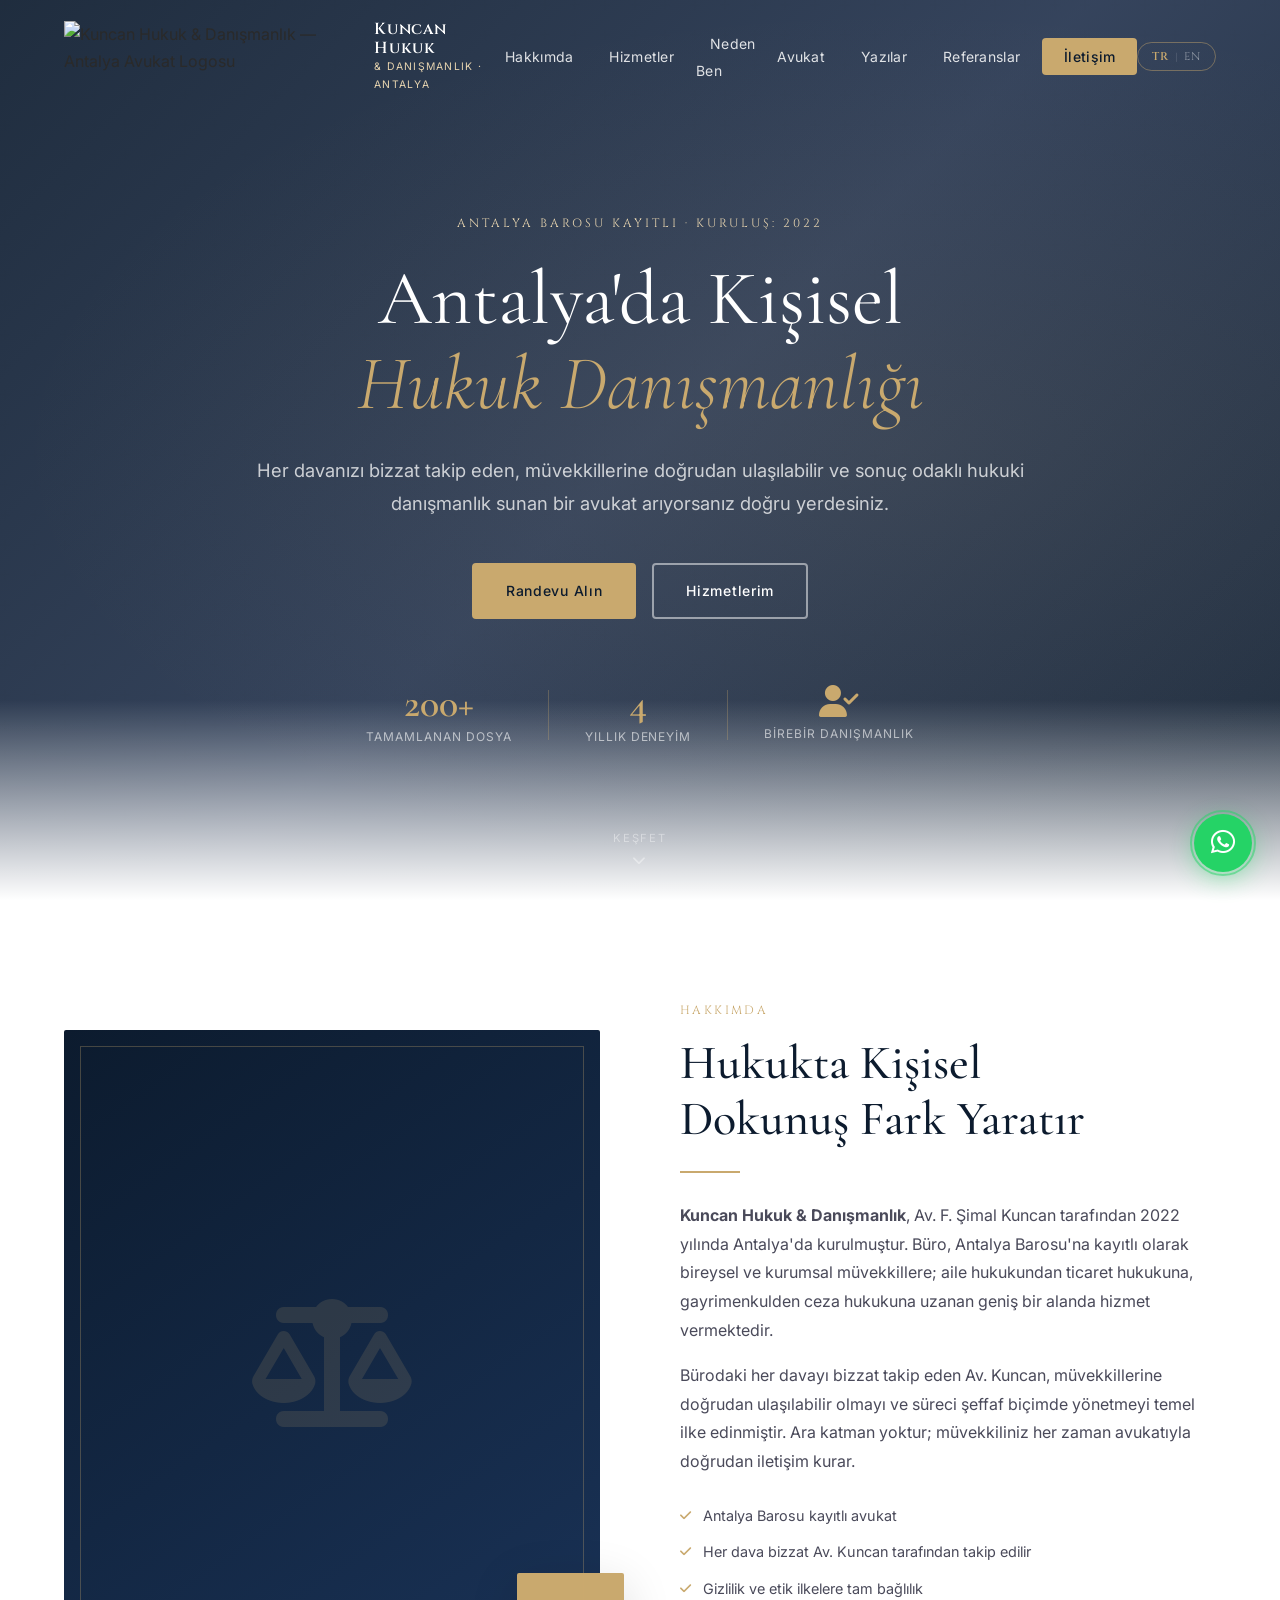
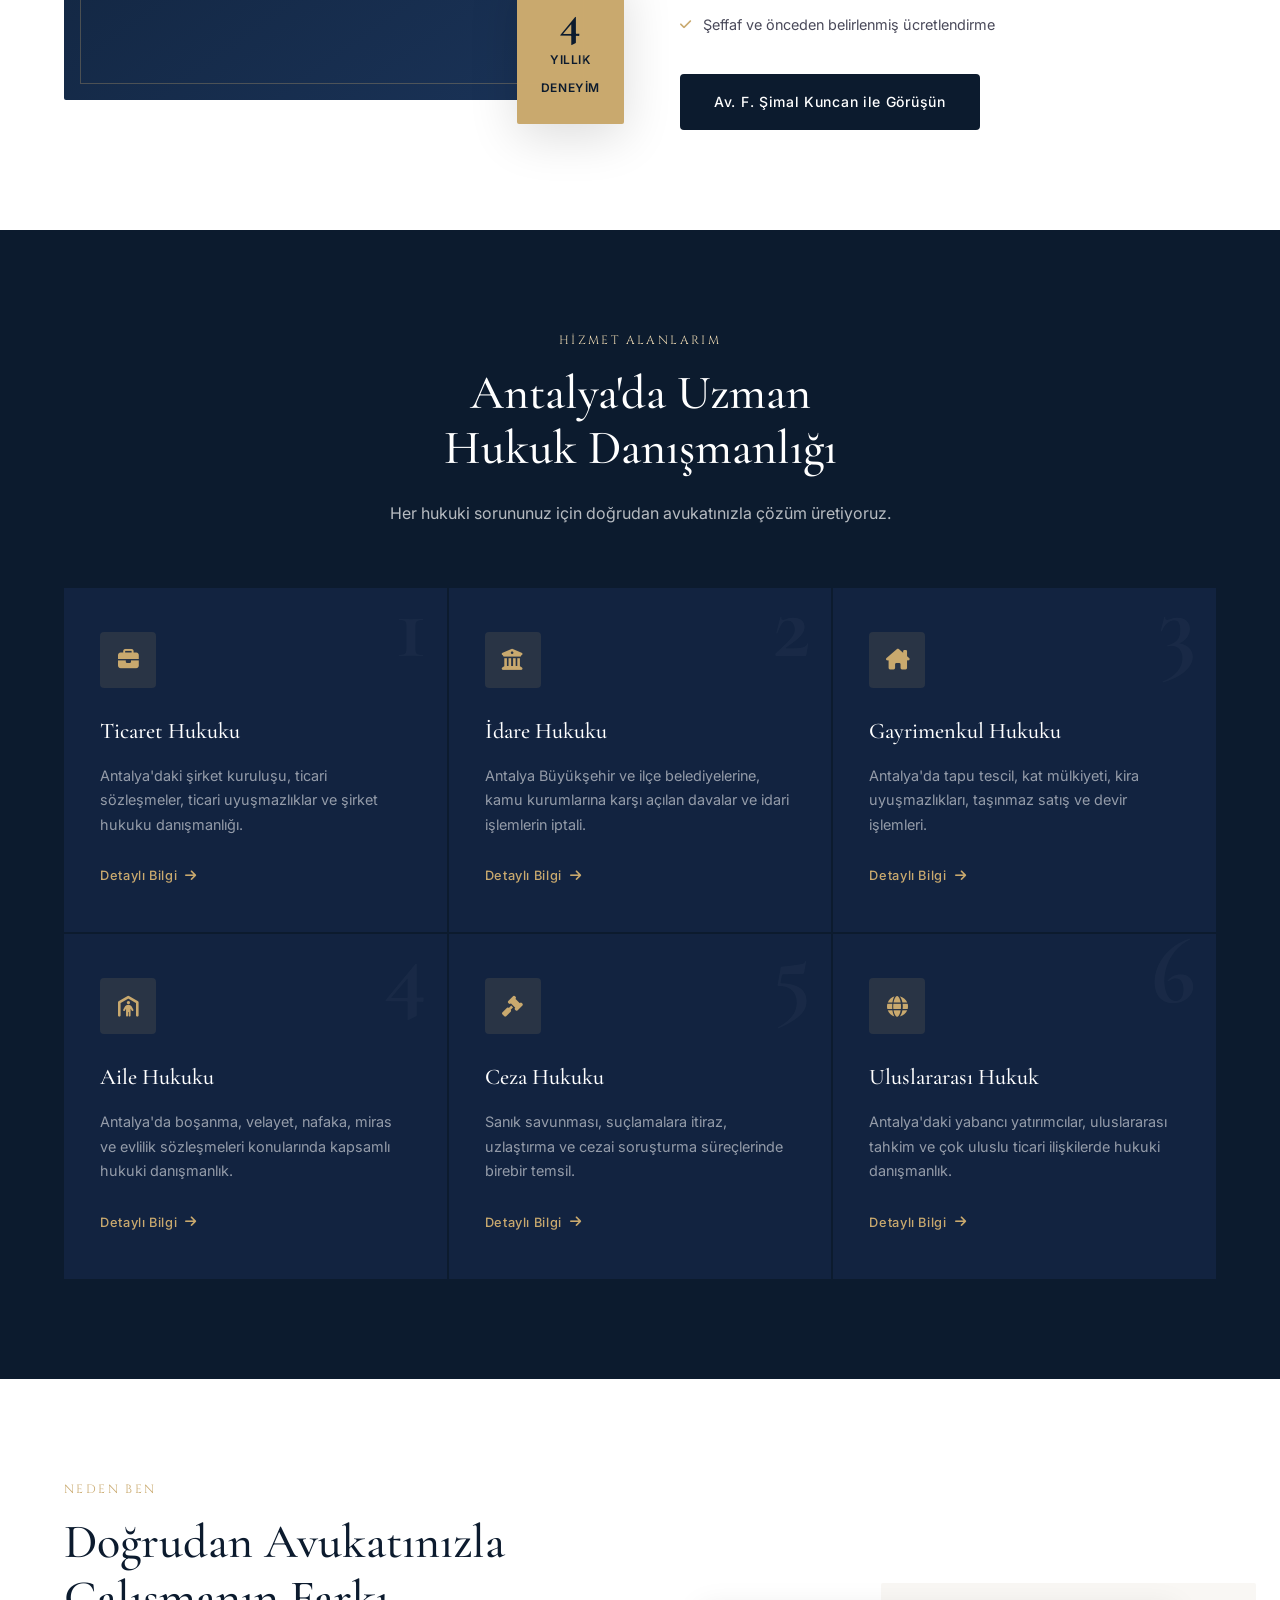
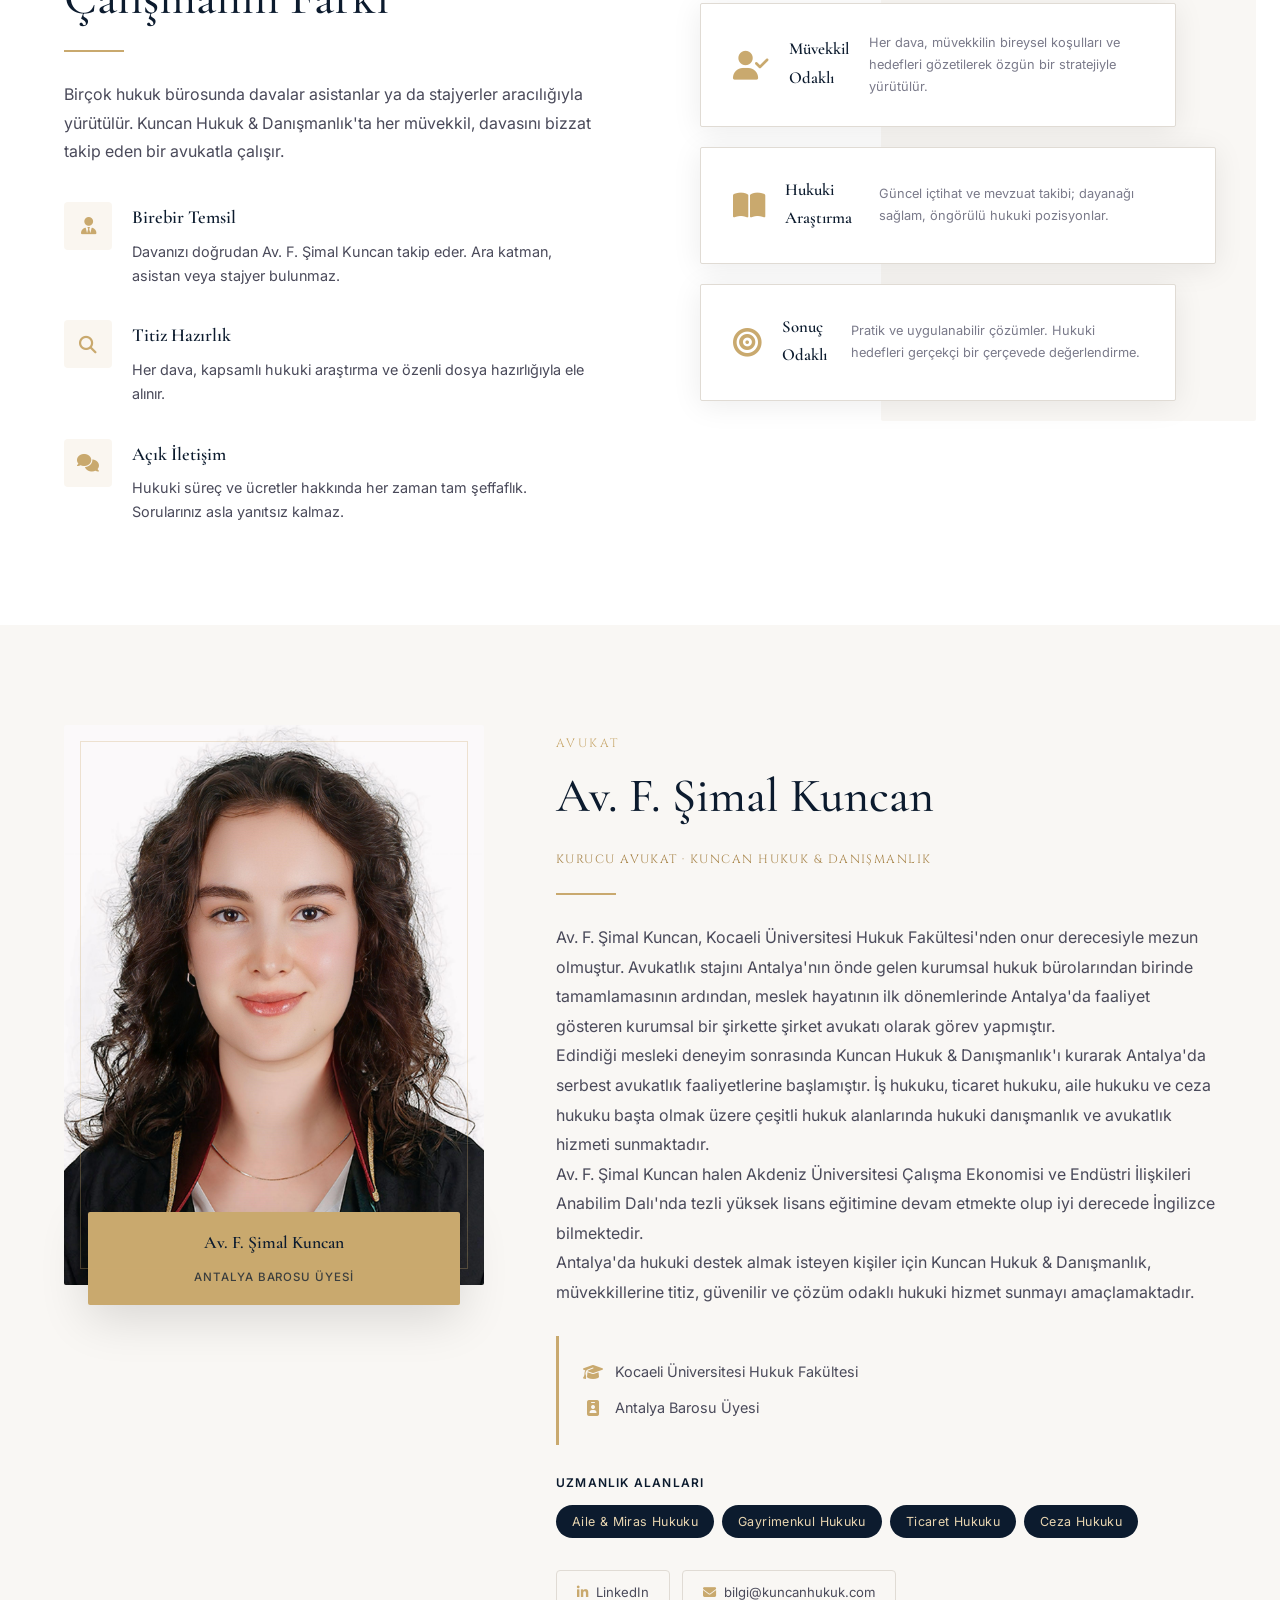
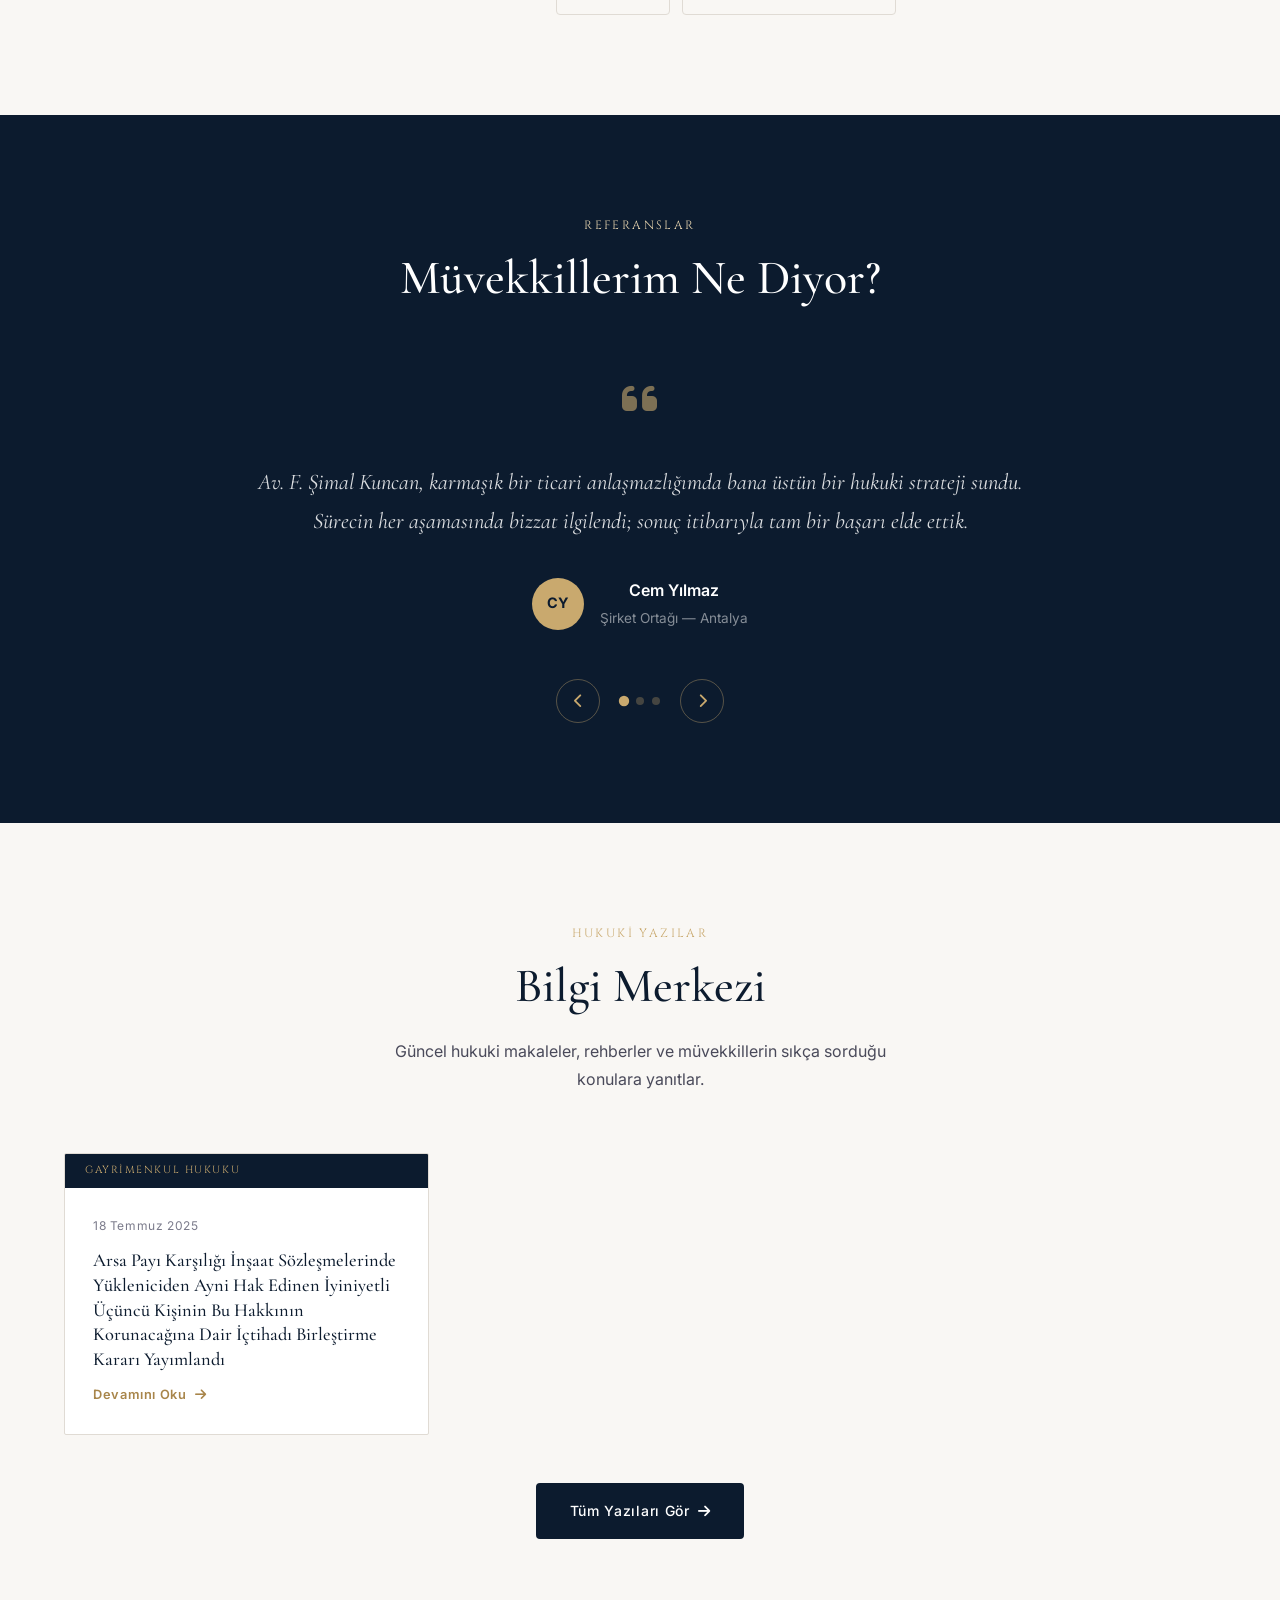
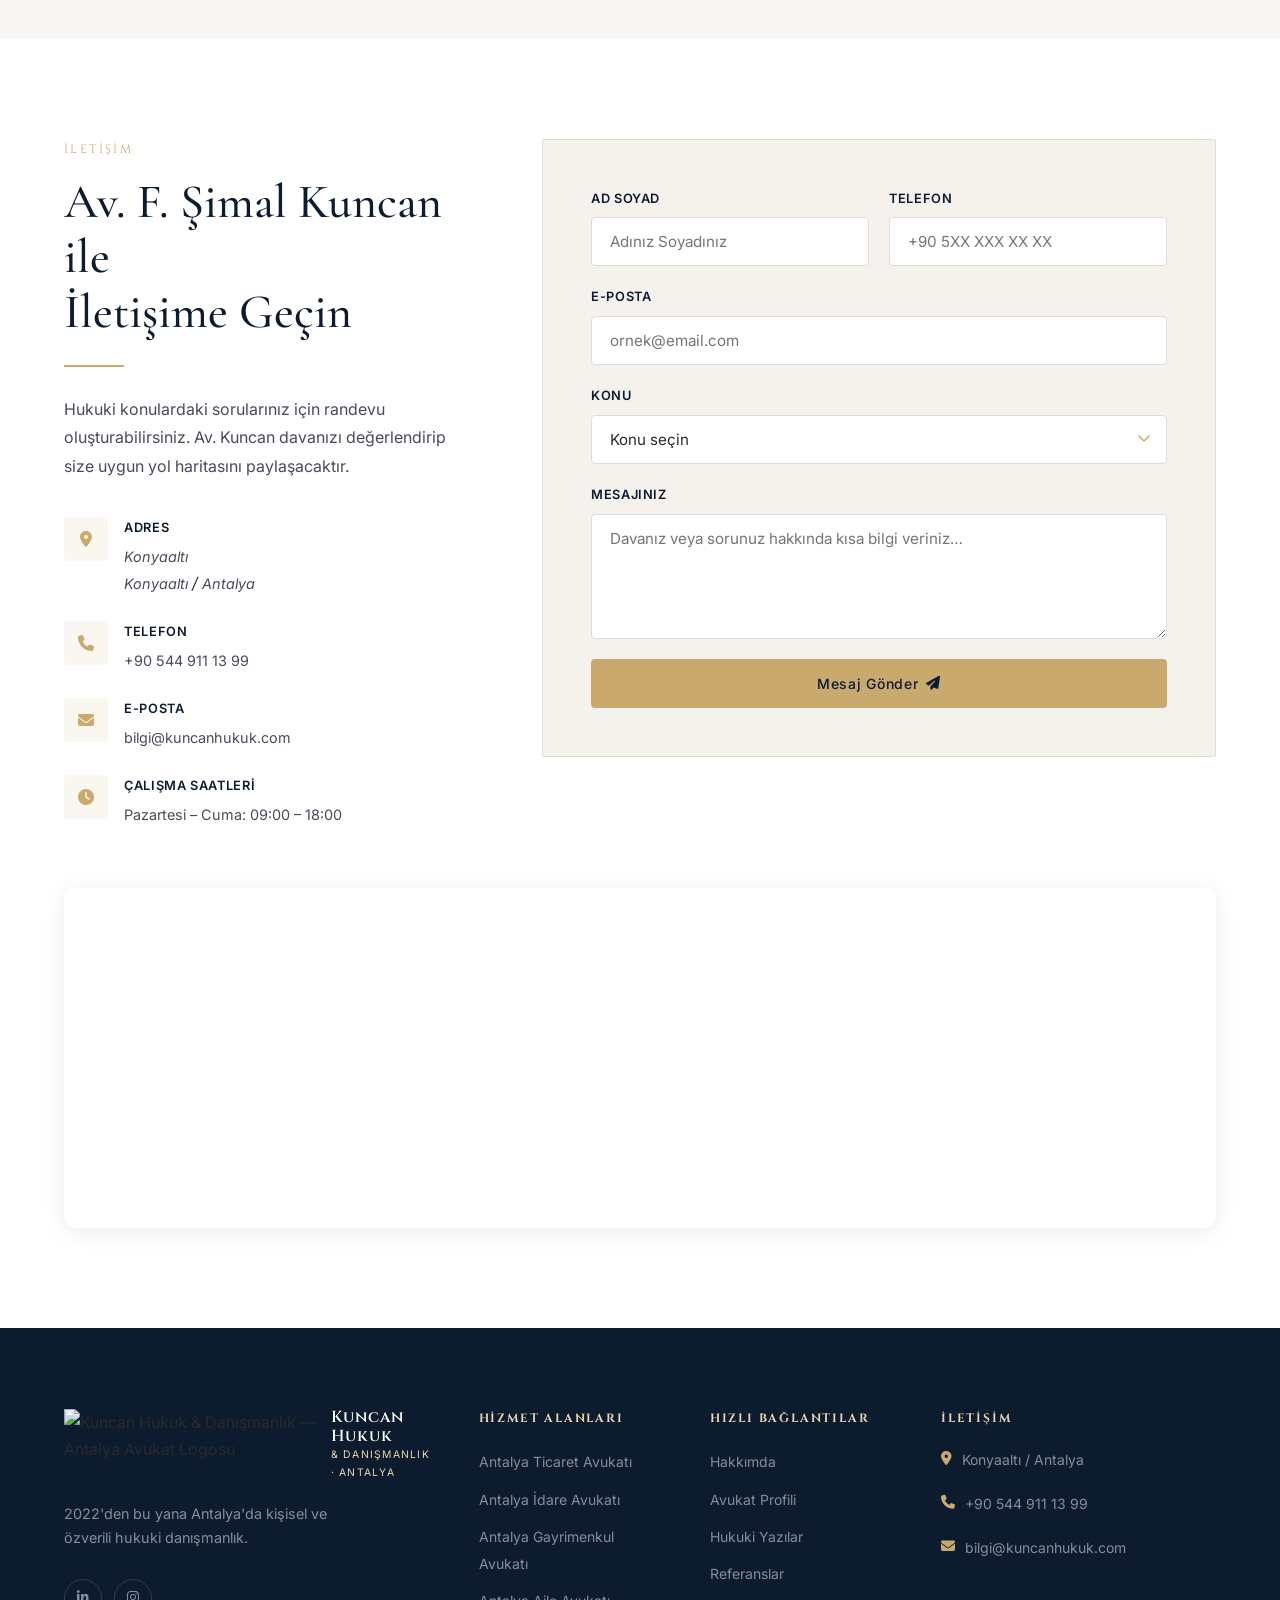
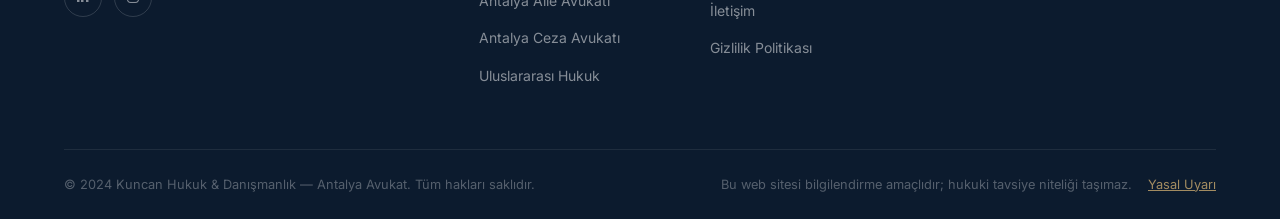
==== index.html @ 7a3bc2bd "Update contact info, branding, SEO, and security - Phone, email, name updated (F. Şimal Kuncan, bilg" ====
<!DOCTYPE html>
<html lang="tr" prefix="og: https://ogp.me/ns#">
<head>
  <meta charset="UTF-8" />
  <meta name="viewport" content="width=device-width, initial-scale=1.0" />
  <title>Antalya Avukat | Kuncan Hukuk & Danışmanlık — Av. F. Şimal Kuncan</title>
  <meta name="description" content="Antalya avukat arıyorsanız doğru adrestesiniz. Av. F. Şimal Kuncan, Kuncan Hukuk & Danışmanlık bünyesinde boşanma, ceza, ticaret ve gayrimenkul hukuku alanlarında kişisel ve birebir hukuki danışmanlık sunmaktadır." />
  <meta name="keywords" content="antalya avukat, antalya hukuk bürosu, antalya avukatlık bürosu, antalya boşanma avukatı, antalya ceza avukatı, antalya ticaret avukatı, antalya gayrimenkul avukatı, şimal kuncan, kuncan hukuk, konyaaltı avukat, konyaaltı hukuk bürosu, antalya baro" />
  <meta name="author" content="Kuncan Hukuk & Danışmanlık — Av. F. Şimal Kuncan" />
  <meta name="robots" content="index, follow" />
  <meta name="language" content="Turkish" />
  <meta name="geo.region" content="TR-07" />
  <meta name="geo.placename" content="Antalya" />
  <meta name="geo.position" content="36.8969;30.7133" />
  <meta name="ICBM" content="36.8969, 30.7133" />
  <link rel="canonical" href="https://www.kuncanhukuk.com/" />
  <link rel="icon" type="image/png" href="/favicon.png" />
  <link rel="shortcut icon" href="/favicon.png" />
  <link rel="apple-touch-icon" href="/images/logo.png" />

  <meta property="og:type" content="website" />
  <meta property="og:locale" content="tr_TR" />
  <meta property="og:site_name" content="Kuncan Hukuk & Danışmanlık" />
  <meta property="og:title" content="Antalya Avukat | Kuncan Hukuk & Danışmanlık — Av. F. Şimal Kuncan" />
  <meta property="og:description" content="Av. F. Şimal Kuncan, Antalya'da boşanma, ceza, ticaret ve gayrimenkul hukuku alanlarında birebir ve kişisel hukuki danışmanlık sunmaktadır." />
  <meta property="og:url" content="https://www.kuncanhukuk.com/" />
  <meta property="og:image" content="https://www.kuncanhukuk.com/images/og-image.png" />
  <meta name="twitter:card" content="summary_large_image" />
  <meta name="twitter:title" content="Antalya Avukat | Kuncan Hukuk & Danışmanlık" />
  <meta name="twitter:description" content="Av. F. Şimal Kuncan — Antalya'da kişisel ve birebir hukuki danışmanlık hizmetleri." />
  <meta name="twitter:image" content="https://www.kuncanhukuk.com/images/og-image.png" />

  <script type="application/ld+json">
  {
    "@context": "https://schema.org",
    "@type": ["LegalService", "LocalBusiness"],
    "@id": "https://www.kuncanhukuk.com/#organization",
    "name": "Kuncan Hukuk & Danışmanlık",
    "alternateName": "Antalya Avukat — Av. F. Şimal Kuncan",
    "description": "Antalya'da boşanma, ceza, ticaret, gayrimenkul ve aile hukuku alanlarında kişisel avukatlık ve danışmanlık hizmetleri.",
    "url": "https://www.kuncanhukuk.com",
    "telephone": "+905449111399",
    "email": "bilgi@kuncanhukuk.com",
    "foundingDate": "2022",
    "founder": {
      "@type": "Person",
      "name": "F. Şimal Kuncan",
      "jobTitle": "Avukat",
      "alumniOf": "Kocaeli Üniversitesi Hukuk Fakültesi"
    },
    "address": {
      "@type": "PostalAddress",
      "streetAddress": "Konyaaltı",
      "addressLocality": "Konyaaltı",
      "addressRegion": "Antalya",
      "postalCode": "07160",
      "addressCountry": "TR"
    },
    "geo": {"@type": "GeoCoordinates", "latitude": 36.8969, "longitude": 30.7133},
    "openingHoursSpecification": [{"@type": "OpeningHoursSpecification", "dayOfWeek": ["Monday","Tuesday","Wednesday","Thursday","Friday"], "opens": "09:00", "closes": "18:00"}],
    "areaServed": [{"@type": "City", "name": "Antalya"}],
    "aggregateRating": {"@type": "AggregateRating", "ratingValue": "4.9", "reviewCount": "47", "bestRating": "5"}
  }
  </script>
  <script type="application/ld+json">
  {"@context":"https://schema.org","@type":"FAQPage","mainEntity":[{"@type":"Question","name":"Antalya'da avukat tutmak ne kadar tutar?","acceptedAnswer":{"@type":"Answer","text":"Antalya Barosu tarafından belirlenen asgari ücret tarifelerine göre avukatlık ücretleri dava türüne ve karmaşıklığına göre değişmektedir. Kuncan Hukuk & Danışmanlık'ta ücretlendirme şeffaf ve önceden belirlenmiş biçimde paylaşılmaktadır."}},{"@type":"Question","name":"Antalya'da boşanma davası ne kadar sürer?","acceptedAnswer":{"@type":"Answer","text":"Anlaşmalı boşanma davaları genellikle 1–3 ay içinde sonuçlanırken, çekişmeli boşanma davaları mahkeme yoğunluğuna bağlı olarak 1–3 yıl sürebilmektedir."}},{"@type":"Question","name":"Antalya Barosu kayıtlı avukat mısınız?","acceptedAnswer":{"@type":"Answer","text":"Evet, Av. F. Şimal Kuncan, Antalya Barosu'na kayıtlı olup etik kurallara ve mesleki standartlara tam uyum içinde hizmet vermektedir."}}]}
  </script>

  <link rel="preconnect" href="https://fonts.googleapis.com" />
  <link rel="preconnect" href="https://fonts.gstatic.com" crossorigin />
  <link href="https://fonts.googleapis.com/css2?family=Cormorant+Garamond:ital,wght@0,300;0,400;0,500;0,600;0,700;1,300;1,400;1,500&family=Inter:wght@300;400;500;600&family=Cinzel:wght@400;500;600&display=swap" rel="stylesheet" />
  <link rel="stylesheet" href="https://cdnjs.cloudflare.com/ajax/libs/font-awesome/6.5.0/css/all.min.css" integrity="sha384-/o6I2CkkWC//PSjvWC/eYN7l3xM3tJm8ZzVkCOfp//W05QcE3mlGskpoHB6XqI+B" crossorigin="anonymous" />
  <link rel="stylesheet" href="css/style.css" />
</head>
<body>

  <!-- NAV -->
  <nav id="navbar" role="navigation" aria-label="Ana navigasyon">
    <div class="nav-inner">
      <a href="/" class="nav-logo" aria-label="Kuncan Hukuk & Danışmanlık — Anasayfa">
        <img src="/images/logo.png" alt="Kuncan Hukuk & Danışmanlık — Antalya Avukat Logosu" class="nav-logo-img" height="40" />
        <div class="logo-text">
          <span class="logo-main" data-i18n="logo_main">Kuncan Hukuk</span>
          <span class="logo-sub" data-i18n="logo_sub">& Danışmanlık · Antalya</span>
        </div>
      </a>
      <ul class="nav-links" id="navLinks">
        <li><a href="#about"        data-i18n="nav_about">Hakkımda</a></li>
        <li><a href="#services"     data-i18n="nav_services">Hizmetler</a></li>
        <li><a href="#why-us"       data-i18n="nav_why">Neden Ben</a></li>
        <li><a href="#lawyer"       data-i18n="nav_team">Avukat</a></li>
        <li><a href="yazilar.html"  data-i18n="nav_articles">Yazılar</a></li>
        <li><a href="#testimonials" data-i18n="nav_testimonials">Referanslar</a></li>
        <li><a href="#contact" class="nav-cta" data-i18n="nav_contact">İletişim</a></li>
      </ul>
      <div class="nav-right">
        <button class="lang-toggle" id="langToggle" aria-label="Dil değiştir / Change language">
          <span class="lang-active">TR</span>
          <span class="lang-sep">|</span>
          <span class="lang-other">EN</span>
        </button>
        <button class="nav-hamburger" id="hamburger" aria-label="Menüyü aç/kapat" aria-expanded="false">
          <span></span><span></span><span></span>
        </button>
      </div>
    </div>
  </nav>

  <!-- HERO -->
  <section id="hero" aria-label="Ana başlık bölümü">
    <div class="hero-overlay" aria-hidden="true"></div>
    <div class="hero-content">
      <p class="hero-eyebrow" data-i18n="hero_eyebrow">Antalya Barosu Kayıtlı · Kuruluş: 2022</p>
      <h1 class="hero-title" data-i18n-html="hero_title">Antalya'da Kişisel<br /><em>Hukuk Danışmanlığı</em></h1>
      <p class="hero-subtitle" data-i18n="hero_subtitle">Her davanızı bizzat takip eden, müvekkillerine doğrudan ulaşılabilir ve sonuç odaklı hukuki danışmanlık sunan bir avukat arıyorsanız doğru yerdesiniz.</p>
      <div class="hero-actions">
        <a href="#contact" class="btn btn-gold"><span data-i18n="hero_cta_1">Randevu Alın</span></a>
        <a href="#services" class="btn btn-outline"><span data-i18n="hero_cta_2">Hizmetlerim</span></a>
      </div>
      <div class="hero-stats" aria-label="Büro istatistikleri">
        <div class="stat">
          <span class="stat-num">200+</span>
          <span class="stat-label" data-i18n="stat_cases">Tamamlanan Dosya</span>
        </div>
        <div class="stat-divider" aria-hidden="true"></div>
        <div class="stat">
          <span class="stat-num">4</span>
          <span class="stat-label" data-i18n="stat_exp">Yıllık Deneyim</span>
        </div>
        <div class="stat-divider" aria-hidden="true"></div>
        <div class="stat">
          <span class="stat-icon"><i class="fa-solid fa-user-check"></i></span>
          <span class="stat-label" data-i18n="stat_sat">Birebir Danışmanlık</span>
        </div>
      </div>
    </div>
    <div class="hero-scroll" aria-hidden="true">
      <span data-i18n="scroll_label">Keşfet</span>
      <i class="fa-solid fa-chevron-down"></i>
    </div>
  </section>

  <!-- ABOUT -->
  <section id="about" class="section" aria-labelledby="about-title">
    <div class="container">
      <div class="about-grid">
        <div class="about-visual" aria-hidden="true">
          <div class="about-img-frame">
            <div class="about-img-inner">
              <div class="about-placeholder"><i class="fa-solid fa-scale-balanced"></i></div>
            </div>
          </div>
          <div class="about-badge">
            <span class="badge-num">4</span>
            <span class="badge-text" data-i18n-html="about_badge">Yıllık<br/>Deneyim</span>
          </div>
        </div>
        <div class="about-content">
          <p class="section-eyebrow" data-i18n="about_eyebrow">Hakkımda</p>
          <h2 class="section-title" id="about-title" data-i18n-html="about_title">Hukukta Kişisel<br />Dokunuş Fark Yaratır</h2>
          <div class="about-divider"></div>
          <p class="about-text" data-i18n-html="about_p1"><strong>Kuncan Hukuk & Danışmanlık</strong>, Av. F. Şimal Kuncan tarafından 2022 yılında Antalya'da kurulmuştur.</p>
          <p class="about-text" data-i18n="about_p2">Bürodaki her davayı bizzat takip eden Av. Kuncan, müvekkillerine doğrudan ulaşılabilir olmayı ve süreci şeffaf biçimde yönetmeyi temel ilke edinmiştir.</p>
          <ul class="about-features">
            <li><i class="fa-solid fa-check" aria-hidden="true"></i> <span data-i18n="about_f1">Antalya Barosu kayıtlı avukat</span></li>
            <li><i class="fa-solid fa-check" aria-hidden="true"></i> <span data-i18n="about_f2">Her dava bizzat Av. Kuncan tarafından takip edilir</span></li>
            <li><i class="fa-solid fa-check" aria-hidden="true"></i> <span data-i18n="about_f3">Gizlilik ve etik ilkelere tam bağlılık</span></li>
            <li><i class="fa-solid fa-check" aria-hidden="true"></i> <span data-i18n="about_f4">Şeffaf ve önceden belirlenmiş ücretlendirme</span></li>
          </ul>
          <a href="#contact" class="btn btn-dark"><span data-i18n="about_btn">Av. F. Şimal Kuncan ile Görüşün</span></a>
        </div>
      </div>
    </div>
  </section>

  <!-- SERVICES -->
  <section id="services" class="section section-dark" aria-labelledby="services-title">
    <div class="container">
      <div class="section-header centered">
        <p class="section-eyebrow light" data-i18n="svc_eyebrow">Hizmet Alanlarım</p>
        <h2 class="section-title light" id="services-title" data-i18n-html="svc_title">Antalya'da Uzman<br />Hukuk Danışmanlığı</h2>
        <p class="section-desc light" data-i18n="svc_desc">Her hukuki sorununuz için doğrudan avukatınızla çözüm üretiyoruz.</p>
      </div>
      <div class="services-grid">
        <article class="service-card" data-index="1">
          <div class="service-icon" aria-hidden="true"><i class="fa-solid fa-briefcase"></i></div>
          <h3 data-i18n="svc1_title">Ticaret Hukuku</h3>
          <p data-i18n="svc1_desc">Antalya'daki şirket kuruluşu, ticari sözleşmeler, ticari uyuşmazlıklar ve şirket hukuku danışmanlığı.</p>
          <a href="#contact" class="service-link"><span data-i18n="svc_detail">Detaylı Bilgi</span> <i class="fa-solid fa-arrow-right" aria-hidden="true"></i></a>
        </article>
        <article class="service-card" data-index="2">
          <div class="service-icon" aria-hidden="true"><i class="fa-solid fa-building-columns"></i></div>
          <h3 data-i18n="svc2_title">İdare Hukuku</h3>
          <p data-i18n="svc2_desc">Antalya Büyükşehir ve ilçe belediyelerine, kamu kurumlarına karşı açılan davalar ve idari işlemlerin iptali.</p>
          <a href="#contact" class="service-link"><span data-i18n="svc_detail">Detaylı Bilgi</span> <i class="fa-solid fa-arrow-right" aria-hidden="true"></i></a>
        </article>
        <article class="service-card" data-index="3">
          <div class="service-icon" aria-hidden="true"><i class="fa-solid fa-house-chimney"></i></div>
          <h3 data-i18n="svc3_title">Gayrimenkul Hukuku</h3>
          <p data-i18n="svc3_desc">Antalya'da tapu tescil, kat mülkiyeti, kira uyuşmazlıkları, taşınmaz satış ve devir işlemleri.</p>
          <a href="#contact" class="service-link"><span data-i18n="svc_detail">Detaylı Bilgi</span> <i class="fa-solid fa-arrow-right" aria-hidden="true"></i></a>
        </article>
        <article class="service-card" data-index="4">
          <div class="service-icon" aria-hidden="true"><i class="fa-solid fa-person-shelter"></i></div>
          <h3 data-i18n="svc4_title">Aile Hukuku</h3>
          <p data-i18n="svc4_desc">Antalya'da boşanma, velayet, nafaka, miras ve evlilik sözleşmeleri konularında kapsamlı hukuki danışmanlık.</p>
          <a href="#contact" class="service-link"><span data-i18n="svc_detail">Detaylı Bilgi</span> <i class="fa-solid fa-arrow-right" aria-hidden="true"></i></a>
        </article>
        <article class="service-card" data-index="5">
          <div class="service-icon" aria-hidden="true"><i class="fa-solid fa-gavel"></i></div>
          <h3 data-i18n="svc5_title">Ceza Hukuku</h3>
          <p data-i18n="svc5_desc">Sanık savunması, suçlamalara itiraz, uzlaştırma ve cezai soruşturma süreçlerinde birebir temsil.</p>
          <a href="#contact" class="service-link"><span data-i18n="svc_detail">Detaylı Bilgi</span> <i class="fa-solid fa-arrow-right" aria-hidden="true"></i></a>
        </article>
        <article class="service-card" data-index="6">
          <div class="service-icon" aria-hidden="true"><i class="fa-solid fa-globe"></i></div>
          <h3 data-i18n="svc6_title">Uluslararası Hukuk</h3>
          <p data-i18n="svc6_desc">Antalya'daki yabancı yatırımcılar, uluslararası tahkim ve çok uluslu ticari ilişkilerde hukuki danışmanlık.</p>
          <a href="#contact" class="service-link"><span data-i18n="svc_detail">Detaylı Bilgi</span> <i class="fa-solid fa-arrow-right" aria-hidden="true"></i></a>
        </article>
      </div>
    </div>
  </section>

  <!-- WHY US -->
  <section id="why-us" class="section" aria-labelledby="whyus-title">
    <div class="container">
      <div class="why-grid">
        <div class="why-content">
          <p class="section-eyebrow" data-i18n="why_eyebrow">Neden Ben</p>
          <h2 class="section-title" id="whyus-title" data-i18n-html="why_title">Doğrudan Avukatınızla<br />Çalışmanın Farkı</h2>
          <div class="about-divider"></div>
          <p class="about-text" data-i18n="why_p">Birçok hukuk bürosunda davalar asistanlar ya da stajyerler aracılığıyla yürütülür. Kuncan Hukuk & Danışmanlık'ta her müvekkil, davasını bizzat takip eden bir avukatla çalışır.</p>
          <div class="why-items">
            <div class="why-item">
              <div class="why-icon" aria-hidden="true"><i class="fa-solid fa-user-tie"></i></div>
              <div>
                <h4 data-i18n="why1_title">Birebir Temsil</h4>
                <p data-i18n="why1_desc">Davanızı doğrudan Av. F. Şimal Kuncan takip eder. Ara katman, asistan veya stajyer bulunmaz.</p>
              </div>
            </div>
            <div class="why-item">
              <div class="why-icon" aria-hidden="true"><i class="fa-solid fa-magnifying-glass"></i></div>
              <div>
                <h4 data-i18n="why2_title">Titiz Hazırlık</h4>
                <p data-i18n="why2_desc">Her dava, kapsamlı hukuki araştırma ve özenli dosya hazırlığıyla ele alınır.</p>
              </div>
            </div>
            <div class="why-item">
              <div class="why-icon" aria-hidden="true"><i class="fa-solid fa-comments"></i></div>
              <div>
                <h4 data-i18n="why3_title">Açık İletişim</h4>
                <p data-i18n="why3_desc">Hukuki süreç ve ücretler hakkında her zaman tam şeffaflık. Sorularınız asla yanıtsız kalmaz.</p>
              </div>
            </div>
          </div>
        </div>
        <div class="why-visual" aria-hidden="true">
          <div class="why-card why-card-1">
            <i class="fa-solid fa-user-check"></i>
            <p data-i18n="appr1_title">Müvekkil Odaklı</p>
            <span data-i18n="appr1_desc">Her dava, müvekkilin bireysel koşulları ve hedefleri gözetilerek özgün bir stratejiyle yürütülür.</span>
          </div>
          <div class="why-card why-card-2">
            <i class="fa-solid fa-book-open"></i>
            <p data-i18n="appr2_title">Hukuki Araştırma</p>
            <span data-i18n="appr2_desc">Güncel içtihat ve mevzuat takibi; dayanağı sağlam, öngörülü hukuki pozisyonlar.</span>
          </div>
          <div class="why-card why-card-3">
            <i class="fa-solid fa-bullseye"></i>
            <p data-i18n="appr3_title">Sonuç Odaklı</p>
            <span data-i18n="appr3_desc">Pratik ve uygulanabilir çözümler. Hukuki hedefleri gerçekçi bir çerçevede değerlendirme.</span>
          </div>
          <div class="why-bg-shape"></div>
        </div>
      </div>
    </div>
  </section>

  <!-- LAWYER PROFILE -->
  <section id="lawyer" class="section section-light" aria-labelledby="lawyer-title">
    <div class="container">
      <div class="lawyer-grid">
        <!-- PHOTO -->
        <div class="lawyer-photo-wrap">
          <div class="lawyer-photo-frame">
            <div class="lawyer-photo-inner">
              <img
                src="/images/simal-kuncan.jpg"
                alt="Av. F. Şimal Kuncan — Antalya Avukat, Kuncan Hukuk & Danışmanlık"
                style="width:100%;height:100%;object-fit:cover;"
              />
            </div>
          </div>
          <div class="lawyer-photo-tag">
            <span class="lawyer-tag-name">Av. F. Şimal Kuncan</span>
            <span class="lawyer-tag-bar" data-i18n="lawyer_bar">Antalya Barosu Üyesi</span>
          </div>
        </div>

        <!-- BIO -->
        <div class="lawyer-bio-wrap">
          <p class="section-eyebrow" data-i18n="lawyer_eyebrow">Avukat</p>
          <h2 class="section-title" id="lawyer-title" data-i18n="lawyer_title">Av. F. Şimal Kuncan</h2>
          <p class="lawyer-subtitle" data-i18n="lawyer_subtitle">Kurucu Avukat · Kuncan Hukuk & Danışmanlık</p>
          <div class="about-divider"></div>
          <div class="about-text lawyer-bio-text" data-i18n-html="lawyer_bio"></div>

          <div class="lawyer-meta">
            <div class="lawyer-meta-item">
              <i class="fa-solid fa-graduation-cap" aria-hidden="true"></i>
              <span data-i18n="lawyer_edu">Kocaeli Üniversitesi Hukuk Fakültesi</span>
            </div>
            <div class="lawyer-meta-item">
              <i class="fa-solid fa-id-badge" aria-hidden="true"></i>
              <span data-i18n="lawyer_bar">Antalya Barosu Üyesi</span>
            </div>
          </div>

          <div class="lawyer-focus">
            <p class="lawyer-focus-title" data-i18n="lawyer_focus">Uzmanlık Alanları</p>
            <div class="lawyer-focus-tags">
              <span data-i18n="lawyer_f1">Aile & Miras Hukuku</span>
              <span data-i18n="lawyer_f2">Gayrimenkul Hukuku</span>
              <span data-i18n="lawyer_f3">Ticaret Hukuku</span>
              <span data-i18n="lawyer_f4">Ceza Hukuku</span>
            </div>
          </div>

          <div class="lawyer-social">
            <a href="https://www.linkedin.com/company/kuncanhukuk" class="lawyer-social-btn" aria-label="LinkedIn" target="_blank" rel="noopener noreferrer">
              <i class="fa-brands fa-linkedin-in"></i> LinkedIn
            </a>
            <a href="mailto:bilgi@kuncanhukuk.com" class="lawyer-social-btn" aria-label="E-posta">
              <i class="fa-solid fa-envelope"></i> bilgi@kuncanhukuk.com
            </a>
          </div>
        </div>
      </div>
    </div>
  </section>

  <!-- TESTIMONIALS -->
  <section id="testimonials" class="section section-dark" aria-labelledby="testimonials-title">
    <div class="container">
      <div class="section-header centered">
        <p class="section-eyebrow light" data-i18n="test_eyebrow">Referanslar</p>
        <h2 class="section-title light" id="testimonials-title" data-i18n="test_title">Müvekkillerim Ne Diyor?</h2>
      </div>
      <div class="testimonials-slider" id="testimonialSlider" role="region" aria-label="Müvekkil yorumları">
        <div class="testimonials-track" id="testimonialTrack">
          <div class="testimonial-card">
            <div class="testimonial-quote" aria-hidden="true"><i class="fa-solid fa-quote-left"></i></div>
            <p class="testimonial-text" data-i18n="test1_text">Av. F. Şimal Kuncan, karmaşık bir ticari anlaşmazlığımda bana üstün bir hukuki strateji sundu.</p>
            <div class="testimonial-author">
              <div class="author-initials" aria-hidden="true">CY</div>
              <div>
                <strong data-i18n="test1_name">Cem Yılmaz</strong>
                <span data-i18n="test1_role">Şirket Ortağı — Antalya</span>
              </div>
            </div>
          </div>
          <div class="testimonial-card">
            <div class="testimonial-quote" aria-hidden="true"><i class="fa-solid fa-quote-left"></i></div>
            <p class="testimonial-text" data-i18n="test2_text">Antalya'da boşanma sürecimde hem hukuki hem insani boyutuyla desteklendim.</p>
            <div class="testimonial-author">
              <div class="author-initials" aria-hidden="true">AD</div>
              <div>
                <strong data-i18n="test2_name">Ayşe Demir</strong>
                <span data-i18n="test2_role">Öğretmen — Konyaaltı, Antalya</span>
              </div>
            </div>
          </div>
          <div class="testimonial-card">
            <div class="testimonial-quote" aria-hidden="true"><i class="fa-solid fa-quote-left"></i></div>
            <p class="testimonial-text" data-i18n="test3_text">Gayrimenkul alım sürecimde yaşanan tapu sorununu çok hızlı ve etkin biçimde çözdü.</p>
            <div class="testimonial-author">
              <div class="author-initials" aria-hidden="true">KA</div>
              <div>
                <strong data-i18n="test3_name">Kemal Arslan</strong>
                <span data-i18n="test3_role">Girişimci — Konyaaltı, Antalya</span>
              </div>
            </div>
          </div>
        </div>
        <div class="slider-controls">
          <button class="slider-btn" id="prevBtn" aria-label="Önceki"><i class="fa-solid fa-chevron-left"></i></button>
          <div class="slider-dots" id="sliderDots" role="tablist"></div>
          <button class="slider-btn" id="nextBtn" aria-label="Sonraki"><i class="fa-solid fa-chevron-right"></i></button>
        </div>
      </div>
    </div>
  </section>

  <!-- SON YAZILAR -->
  <section id="yazilar-onizleme" class="section section-light" aria-labelledby="yazilar-title">
    <div class="container">
      <div class="section-header centered">
        <p class="section-eyebrow" data-i18n="art_eyebrow">Hukuki Yazılar</p>
        <h2 class="section-title" id="yazilar-title" data-i18n="art_title">Bilgi Merkezi</h2>
        <p class="section-desc" data-i18n="art_desc">Güncel hukuki makaleler, rehberler ve müvekkillerin sıkça sorduğu konulara yanıtlar.</p>
      </div>
      <div class="articles-grid" id="articlesGrid">
      </div>
      <div class="articles-footer">
        <a href="yazilar.html" class="btn btn-dark"><span data-i18n="art_btn">Tüm Yazıları Gör</span> <i class="fa-solid fa-arrow-right" aria-hidden="true"></i></a>
      </div>
    </div>
  </section>

  <!-- CONTACT -->
  <section id="contact" class="section" aria-labelledby="contact-title">
    <div class="container">
      <div class="contact-grid">
        <div class="contact-info">
          <p class="section-eyebrow" data-i18n="contact_eyebrow">İletişim</p>
          <h2 class="section-title" id="contact-title" data-i18n-html="contact_title">Av. F. Şimal Kuncan ile<br />İletişime Geçin</h2>
          <div class="about-divider"></div>
          <p class="about-text" data-i18n="contact_p">Hukuki konulardaki sorularınız için randevu oluşturabilirsiniz. Av. Kuncan davanızı değerlendirip size uygun yol haritasını paylaşacaktır.</p>
          <ul class="contact-details">
            <li>
              <div class="contact-icon" aria-hidden="true"><i class="fa-solid fa-location-dot"></i></div>
              <div>
                <strong data-i18n="contact_addr_lbl">Adres</strong>
                <address itemprop="address" itemscope itemtype="https://schema.org/PostalAddress">
                  <span itemprop="streetAddress">Konyaaltı</span><br />
                  <span itemprop="addressLocality">Konyaaltı</span> / <span itemprop="addressRegion">Antalya</span>
                </address>
              </div>
            </li>
            <li>
              <div class="contact-icon" aria-hidden="true"><i class="fa-solid fa-phone"></i></div>
              <div>
                <strong data-i18n="contact_phone_lbl">Telefon</strong>
                <span><a href="tel:+905449111399">+90 544 911 13 99</a></span>
              </div>
            </li>
            <li>
              <div class="contact-icon" aria-hidden="true"><i class="fa-solid fa-envelope"></i></div>
              <div>
                <strong data-i18n="contact_email_lbl">E-posta</strong>
                <span><a href="mailto:bilgi@kuncanhukuk.com">bilgi@kuncanhukuk.com</a></span>
              </div>
            </li>
            <li>
              <div class="contact-icon" aria-hidden="true"><i class="fa-solid fa-clock"></i></div>
              <div>
                <strong data-i18n="contact_hours_lbl">Çalışma Saatleri</strong>
                <span data-i18n="contact_hours_val">Pazartesi – Cuma: 09:00 – 18:00</span>
              </div>
            </li>
          </ul>
        </div>
        <div class="contact-form-wrap">
          <form class="contact-form" id="contactForm" novalidate>
            <div class="form-row">
              <div class="form-group">
                <label for="name" data-i18n="form_name">Ad Soyad</label>
                <input type="text" id="name" name="name" data-i18n-ph="form_ph_name" placeholder="Adınız Soyadınız" required autocomplete="name" />
              </div>
              <div class="form-group">
                <label for="phone" data-i18n="form_phone">Telefon</label>
                <input type="tel" id="phone" name="phone" data-i18n-ph="form_ph_phone" placeholder="+90 5XX XXX XX XX" autocomplete="tel" />
              </div>
            </div>
            <div class="form-group">
              <label for="email" data-i18n="form_email">E-posta</label>
              <input type="email" id="email" name="email" data-i18n-ph="form_ph_email" placeholder="ornek@email.com" required autocomplete="email" />
            </div>
            <div class="form-group">
              <label for="subject" data-i18n="form_subject">Konu</label>
              <select id="subject" name="subject">
                <option value="" disabled selected data-i18n="form_opt0">Konu seçin</option>
                <option data-i18n="form_opt1">Ticaret Hukuku</option>
                <option data-i18n="form_opt2">İdare Hukuku</option>
                <option data-i18n="form_opt3">Gayrimenkul Hukuku</option>
                <option data-i18n="form_opt4">Aile Hukuku</option>
                <option data-i18n="form_opt5">Ceza Hukuku</option>
                <option data-i18n="form_opt6">Uluslararası Hukuk</option>
                <option data-i18n="form_opt7">Diğer</option>
              </select>
            </div>
            <div class="form-group">
              <label for="message" data-i18n="form_msg">Mesajınız</label>
              <textarea id="message" name="message" rows="5" data-i18n-ph="form_ph_msg" placeholder="Davanız veya sorunuz hakkında kısa bilgi veriniz…" required></textarea>
            </div>
            <button type="submit" class="btn btn-gold btn-full">
              <span data-i18n="form_submit">Mesaj Gönder</span>
              <i class="fa-solid fa-paper-plane" aria-hidden="true"></i>
            </button>
            <div class="form-success" id="formSuccess" role="alert">
              <i class="fa-solid fa-circle-check" aria-hidden="true"></i>
              <span data-i18n="form_success">Mesajınız alındı. En kısa sürede sizinle iletişime geçeceğim.</span>
            </div>
          </form>
        </div>
      </div>

      <!-- Google Maps -->
      <div class="contact-map">
        <iframe
          src="https://www.google.com/maps/embed?pb=!1m18!1m12!1m3!1d3192.2352005152507!2d30.59549891154072!3d36.86078867211406!2m3!1f0!2f0!3f0!3m2!1i1024!2i768!4f13.1!3m3!1m2!1s0x2b913cd13f0cc8a1%3A0x7ffdbe4f1cb443b4!2sKuncan%20Hukuk%20%26%20Dan%C4%B1%C5%9Fmanl%C4%B1k%20%7C%20Avukat%20%C5%9Eimal%20Kuncan%20%7C%20Lawyer%20in%20Antalya!5e0!3m2!1str!2str!4v1773501362485!5m2!1str!2str"
          width="100%"
          height="340"
          style="border:0;border-radius:12px;display:block;"
          allowfullscreen=""
          loading="lazy"
          referrerpolicy="no-referrer-when-downgrade"
          title="Kuncan Hukuk & Danışmanlık — Konum"
          aria-label="Harita: Kuncan Hukuk & Danışmanlık ofis konumu">
        </iframe>
      </div>

    </div>
  </section>

  <!-- FOOTER -->
  <footer id="footer" role="contentinfo">
    <div class="container">
      <div class="footer-grid">
        <div class="footer-brand">
          <a href="/" class="nav-logo">
            <img src="/images/logo.png" alt="Kuncan Hukuk & Danışmanlık — Antalya Avukat Logosu" class="nav-logo-img" height="56" />
            <div class="logo-text">
              <span class="logo-main" data-i18n="logo_main">Kuncan Hukuk</span>
              <span class="logo-sub" data-i18n="logo_sub">& Danışmanlık · Antalya</span>
            </div>
          </a>
          <p class="footer-tagline" data-i18n="footer_tagline">2022'den bu yana Antalya'da kişisel ve özverili hukuki danışmanlık.</p>
          <div class="footer-social">
            <a href="https://www.linkedin.com/company/kuncanhukuk" aria-label="LinkedIn" target="_blank" rel="noopener noreferrer"><i class="fa-brands fa-linkedin-in"></i></a>
            <a href="#" aria-label="Instagram"><i class="fa-brands fa-instagram"></i></a>
          </div>
        </div>
        <div class="footer-col">
          <h4 data-i18n="footer_col1">Hizmet Alanları</h4>
          <ul>
            <li><a href="#services" data-i18n="footer_fl1">Antalya Ticaret Avukatı</a></li>
            <li><a href="#services" data-i18n="footer_fl2">Antalya İdare Avukatı</a></li>
            <li><a href="#services" data-i18n="footer_fl3">Antalya Gayrimenkul Avukatı</a></li>
            <li><a href="#services" data-i18n="footer_fl4">Antalya Aile Avukatı</a></li>
            <li><a href="#services" data-i18n="footer_fl5">Antalya Ceza Avukatı</a></li>
            <li><a href="#services" data-i18n="footer_fl6">Uluslararası Hukuk</a></li>
          </ul>
        </div>
        <div class="footer-col">
          <h4 data-i18n="footer_col2">Hızlı Bağlantılar</h4>
          <ul>
            <li><a href="#about"        data-i18n="footer_ql1">Hakkımda</a></li>
            <li><a href="#lawyer"       data-i18n="footer_ql2">Avukat Profili</a></li>
            <li><a href="yazilar.html"  data-i18n="footer_ql3">Hukuki Yazılar</a></li>
            <li><a href="#testimonials" data-i18n="footer_ql4">Referanslar</a></li>
            <li><a href="#contact"      data-i18n="footer_ql5">İletişim</a></li>
            <li><a href="gizlilik.html" data-i18n="footer_ql6">Gizlilik Politikası</a></li>
          </ul>
        </div>
        <div class="footer-col">
          <h4 data-i18n="footer_col3">İletişim</h4>
          <ul class="footer-contact">
            <li><i class="fa-solid fa-location-dot" aria-hidden="true"></i> Konyaaltı / Antalya</li>
            <li><i class="fa-solid fa-phone" aria-hidden="true"></i> <a href="tel:+905449111399">+90 544 911 13 99</a></li>
            <li><i class="fa-solid fa-envelope" aria-hidden="true"></i> <a href="mailto:bilgi@kuncanhukuk.com">bilgi@kuncanhukuk.com</a></li>
          </ul>
        </div>
      </div>
      <div class="footer-bottom">
        <p data-i18n="footer_copyright">© 2024 Kuncan Hukuk & Danışmanlık — Antalya Avukat. Tüm hakları saklıdır.</p>
        <p>
          <span data-i18n="footer_disc">Bu web sitesi bilgilendirme amaçlıdır; hukuki tavsiye niteliği taşımaz.</span>
          <button class="yasal-uyari-btn" id="yasalUyariBtn" data-i18n="footer_legal_btn">Yasal Uyarı</button>
        </p>
      </div>
    </div>
  </footer>

  <!-- WHATSAPP FLOAT -->
  <a href="https://wa.me/905449111399" class="whatsapp-float" target="_blank" rel="noopener noreferrer" aria-label="WhatsApp'tan Yazın">
    <i class="fa-brands fa-whatsapp" aria-hidden="true"></i>
    <span class="whatsapp-tooltip" data-i18n="wa_tooltip">WhatsApp'tan Yazın</span>
  </a>

  <!-- YASAL UYARI MODAL -->
  <div class="legal-modal-overlay" id="legalModal" role="dialog" aria-modal="true" aria-labelledby="legalModalTitle">
    <div class="legal-modal">
      <div class="legal-modal-header">
        <h3 id="legalModalTitle" data-i18n="legal_title">Yasal Uyarı</h3>
        <button class="legal-modal-close" id="legalModalClose" aria-label="Kapat">&times;</button>
      </div>
      <div class="legal-modal-body" data-i18n-html="legal_body"></div>
    </div>
  </div>

  <script src="https://identity.netlify.com/v1/netlify-identity-widget.js"></script>
  <script>
    if (window.netlifyIdentity) {
      window.netlifyIdentity.on("init", function(user) {
        if (!user) {
          window.netlifyIdentity.on("login", function() {
            document.location.href = "/admin/";
          });
        }
      });
    }
  </script>
  <script src="js/articles.js"></script>
  <script src="js/i18n.js"></script>
  <script src="js/main.js"></script>
  <script>
    (function () {
      var btn = document.getElementById('yasalUyariBtn');
      var modal = document.getElementById('legalModal');
      var closeBtn = document.getElementById('legalModalClose');
      function openModal() { modal.classList.add('active'); document.body.style.overflow = 'hidden'; }
      function closeModal() { modal.classList.remove('active'); document.body.style.overflow = ''; }
      btn.addEventListener('click', openModal);
      closeBtn.addEventListener('click', closeModal);
      modal.addEventListener('click', function(e) { if (e.target === modal) closeModal(); });
      document.addEventListener('keydown', function(e) { if (e.key === 'Escape') closeModal(); });
    })();
  </script>
</body>
</html>
---- css/style.css ----
/* ===================================================
   KUNCAN HUKUK & DANIŞMANLIK
   Professional Law Firm Website — Turkish
   =================================================== */

/* === RESET & BASE === */
*, *::before, *::after {
  box-sizing: border-box;
  margin: 0;
  padding: 0;
}

:root {
  --navy:       #0c1b2e;
  --navy-mid:   #122340;
  --navy-light: #1a3358;
  --gold:       #c9a96e;
  --gold-dark:  #a8854a;
  --gold-light: #e8d5b0;
  --white:      #ffffff;
  --off-white:  #f5f2ee;
  --light-bg:   #f9f7f4;
  --text:       #2a2a2a;
  --text-mid:   #4a4a5a;
  --text-light: #7a7a8a;
  --border:     #e0dbd4;

  --font-serif: 'Cormorant Garamond', Georgia, serif;
  --font-sans:  'Inter', -apple-system, sans-serif;
  --font-deco:  'Cinzel', serif;

  --transition: 0.3s ease;
  --radius:     4px;
  --shadow:     0 4px 30px rgba(0,0,0,0.08);
  --shadow-lg:  0 12px 50px rgba(0,0,0,0.14);
}

html {
  scroll-behavior: smooth;
  font-size: 16px;
}

body {
  font-family: var(--font-sans);
  color: var(--text);
  background: var(--white);
  line-height: 1.7;
  overflow-x: hidden;
}

img { max-width: 100%; display: block; }
a { text-decoration: none; color: inherit; }
ul { list-style: none; }
button { cursor: pointer; border: none; background: none; font-family: inherit; }

.container {
  max-width: 1200px;
  margin: 0 auto;
  padding: 0 24px;
}

/* === TYPOGRAPHY === */
.section-eyebrow {
  font-family: var(--font-deco);
  font-size: 0.75rem;
  letter-spacing: 0.2em;
  text-transform: uppercase;
  color: var(--gold);
  display: block;
  margin-bottom: 16px;
}
.section-eyebrow.light { color: var(--gold-light); }

.section-title {
  font-family: var(--font-serif);
  font-size: clamp(2rem, 4vw, 3rem);
  font-weight: 500;
  line-height: 1.15;
  color: var(--navy);
  margin-bottom: 24px;
}
.section-title.light { color: var(--white); }
.section-title em { font-style: italic; color: var(--gold); }

.section-desc {
  font-size: 1rem;
  color: var(--text-mid);
  max-width: 520px;
  margin: 0 auto;
}
.section-desc.light { color: rgba(255,255,255,0.7); }

.section-header.centered { text-align: center; margin-bottom: 60px; }

/* === BUTTONS === */
.btn {
  display: inline-flex;
  align-items: center;
  gap: 8px;
  padding: 14px 32px;
  font-family: var(--font-sans);
  font-size: 0.875rem;
  font-weight: 500;
  letter-spacing: 0.05em;
  border-radius: var(--radius);
  transition: all var(--transition);
  cursor: pointer;
}

.btn-gold {
  background: var(--gold);
  color: var(--navy);
  border: 2px solid var(--gold);
}
.btn-gold:hover {
  background: var(--gold-dark);
  border-color: var(--gold-dark);
  transform: translateY(-2px);
  box-shadow: 0 8px 24px rgba(201,169,110,0.35);
}

.btn-outline {
  background: transparent;
  color: var(--white);
  border: 2px solid rgba(255,255,255,0.5);
}
.btn-outline:hover {
  background: rgba(255,255,255,0.1);
  border-color: var(--white);
}

.btn-dark {
  background: var(--navy);
  color: var(--white);
  border: 2px solid var(--navy);
}
.btn-dark:hover {
  background: var(--navy-light);
  border-color: var(--navy-light);
  transform: translateY(-2px);
}

.btn-full { width: 100%; justify-content: center; }

/* === SECTION === */
.section { padding: 100px 0; }
.section-dark { background: var(--navy); }
.section-light { background: var(--light-bg); }

/* ===================================================
   NAVIGATION
   =================================================== */
#navbar {
  position: fixed;
  top: 0;
  left: 0;
  right: 0;
  z-index: 1000;
  padding: 20px 0;
  transition: all var(--transition);
}
#navbar.scrolled {
  background: rgba(12, 27, 46, 0.98);
  padding: 14px 0;
  box-shadow: 0 2px 30px rgba(0,0,0,0.3);
}

.nav-inner {
  max-width: 1200px;
  margin: 0 auto;
  padding: 0 24px;
  display: flex;
  align-items: center;
  justify-content: space-between;
}

.nav-logo {
  display: flex;
  align-items: center;
  gap: 12px;
}
.nav-logo-img {
  height: 72px;
  width: auto;
  display: block;
}
.logo-icon {
  font-size: 1.8rem;
  color: var(--gold);
  line-height: 1;
}
.logo-text {
  display: flex;
  flex-direction: column;
}
.logo-main {
  font-family: var(--font-deco);
  font-size: 1rem;
  font-weight: 600;
  color: var(--white);
  letter-spacing: 0.05em;
  line-height: 1.2;
}
.logo-sub {
  font-family: var(--font-sans);
  font-size: 0.65rem;
  color: var(--gold-light);
  letter-spacing: 0.12em;
  text-transform: uppercase;
}

.nav-links {
  display: flex;
  align-items: center;
  gap: 8px;
}
.nav-links a {
  font-family: var(--font-sans);
  font-size: 0.875rem;
  font-weight: 400;
  color: rgba(255,255,255,0.85);
  padding: 8px 14px;
  border-radius: var(--radius);
  transition: all var(--transition);
  letter-spacing: 0.02em;
}
.nav-links a:hover { color: var(--gold); }

.nav-cta {
  background: var(--gold) !important;
  color: var(--navy) !important;
  font-weight: 500 !important;
  padding: 10px 22px !important;
}
.nav-cta:hover {
  background: var(--gold-dark) !important;
  color: var(--navy) !important;
}


.nav-hamburger {
  display: none;
  flex-direction: column;
  gap: 5px;
  padding: 4px;
  position: relative;
  z-index: 1003;
}
.nav-hamburger span {
  display: block;
  width: 24px;
  height: 2px;
  background: var(--white);
  border-radius: 2px;
  transition: all var(--transition);
}
.nav-hamburger.open span:nth-child(1) { transform: rotate(45deg) translate(5px, 5px); }
.nav-hamburger.open span:nth-child(2) { opacity: 0; }
.nav-hamburger.open span:nth-child(3) { transform: rotate(-45deg) translate(5px, -5px); }

/* ===================================================
   HERO
   =================================================== */
#hero {
  min-height: 100vh;
  background:
    linear-gradient(135deg, rgba(12,27,46,0.92) 0%, rgba(18,35,64,0.85) 50%, rgba(12,27,46,0.92) 100%),
    url("data:image/svg+xml,%3Csvg width='60' height='60' viewBox='0 0 60 60' xmlns='http://www.w3.org/2000/svg'%3E%3Cg fill='none' fill-rule='evenodd'%3E%3Cg fill='%23c9a96e' fill-opacity='0.04'%3E%3Cpath d='M36 34v-4h-2v4h-4v2h4v4h2v-4h4v-2h-4zm0-30V0h-2v4h-4v2h4v4h2V6h4V4h-4zM6 34v-4H4v4H0v2h4v4h2v-4h4v-2H6zM6 4V0H4v4H0v2h4v4h2V6h4V4H6z'/%3E%3C/g%3E%3C/g%3E%3C/svg%3E");
  background-size: auto, 60px 60px;
  display: flex;
  flex-direction: column;
  align-items: center;
  justify-content: center;
  position: relative;
  overflow: hidden;
}

#hero::before {
  content: '';
  position: absolute;
  inset: 0;
  background: radial-gradient(ellipse at 70% 50%, rgba(201,169,110,0.08) 0%, transparent 70%);
  pointer-events: none;
}

.hero-overlay {
  position: absolute;
  bottom: 0;
  left: 0;
  right: 0;
  height: 200px;
  background: linear-gradient(to top, var(--white), transparent);
  pointer-events: none;
}

.hero-content {
  position: relative;
  z-index: 2;
  text-align: center;
  max-width: 820px;
  padding: 120px 24px 60px;
}

.hero-eyebrow {
  font-family: var(--font-deco);
  font-size: 0.75rem;
  letter-spacing: 0.25em;
  text-transform: uppercase;
  color: var(--gold-light);
  margin-bottom: 24px;
  opacity: 0;
  animation: fadeUp 0.8s ease 0.2s forwards;
}

.hero-title {
  font-family: var(--font-serif);
  font-size: clamp(2.8rem, 6vw, 5rem);
  font-weight: 400;
  line-height: 1.1;
  color: var(--white);
  margin-bottom: 28px;
  opacity: 0;
  animation: fadeUp 0.8s ease 0.4s forwards;
}
.hero-title em {
  font-style: italic;
  color: var(--gold);
  font-weight: 300;
}

.hero-subtitle {
  font-size: clamp(1rem, 2vw, 1.15rem);
  color: rgba(255,255,255,0.75);
  line-height: 1.75;
  margin-bottom: 44px;
  opacity: 0;
  animation: fadeUp 0.8s ease 0.6s forwards;
}

.hero-actions {
  display: flex;
  gap: 16px;
  justify-content: center;
  flex-wrap: wrap;
  margin-bottom: 64px;
  opacity: 0;
  animation: fadeUp 0.8s ease 0.8s forwards;
}

.hero-stats {
  display: flex;
  align-items: center;
  justify-content: center;
  gap: 0;
  opacity: 0;
  animation: fadeUp 0.8s ease 1s forwards;
}

.stat {
  display: flex;
  flex-direction: column;
  align-items: center;
  padding: 0 36px;
}
.stat-num {
  font-family: var(--font-serif);
  font-size: 2.5rem;
  font-weight: 600;
  color: var(--gold);
  line-height: 1;
}
.stat-label {
  font-size: 0.75rem;
  color: rgba(255,255,255,0.6);
  letter-spacing: 0.08em;
  text-transform: uppercase;
  margin-top: 4px;
}
.stat-divider {
  width: 1px;
  height: 50px;
  background: rgba(201,169,110,0.3);
}

.hero-scroll {
  position: absolute;
  bottom: 32px;
  left: 50%;
  transform: translateX(-50%);
  display: flex;
  flex-direction: column;
  align-items: center;
  gap: 6px;
  color: rgba(255,255,255,0.4);
  font-size: 0.7rem;
  letter-spacing: 0.15em;
  text-transform: uppercase;
  animation: bounce 2s ease infinite;
  z-index: 2;
}
.hero-scroll i { font-size: 0.85rem; }

/* ===================================================
   ABOUT
   =================================================== */
.about-grid {
  display: grid;
  grid-template-columns: 1fr 1fr;
  gap: 80px;
  align-items: center;
}

.about-visual {
  position: relative;
}

.about-img-frame {
  border-radius: 2px;
  overflow: hidden;
  background: var(--navy);
  aspect-ratio: 4/5;
  position: relative;
}
.about-img-frame::before {
  content: '';
  position: absolute;
  inset: 16px;
  border: 1px solid rgba(201,169,110,0.3);
  z-index: 1;
  pointer-events: none;
}

.about-img-inner {
  width: 100%;
  height: 100%;
  display: flex;
  align-items: center;
  justify-content: center;
  background: linear-gradient(145deg, var(--navy) 0%, var(--navy-light) 100%);
}

.about-placeholder {
  color: var(--gold);
  opacity: 0.15;
  font-size: 8rem;
}

.about-badge {
  position: absolute;
  bottom: -24px;
  right: -24px;
  background: var(--gold);
  color: var(--navy);
  padding: 24px;
  border-radius: 2px;
  text-align: center;
  box-shadow: var(--shadow-lg);
}
.badge-num {
  display: block;
  font-family: var(--font-serif);
  font-size: 3rem;
  font-weight: 700;
  line-height: 1;
}
.badge-text {
  font-size: 0.75rem;
  font-weight: 600;
  letter-spacing: 0.05em;
  text-transform: uppercase;
  line-height: 1.4;
}

.about-divider {
  width: 60px;
  height: 2px;
  background: var(--gold);
  margin-bottom: 28px;
}

.about-text {
  color: var(--text-mid);
  margin-bottom: 16px;
  font-size: 1rem;
  line-height: 1.8;
}

.about-features {
  margin: 28px 0 36px;
  display: flex;
  flex-direction: column;
  gap: 12px;
}
.about-features li {
  display: flex;
  align-items: center;
  gap: 12px;
  font-size: 0.9rem;
  color: var(--text-mid);
}
.about-features li i {
  color: var(--gold);
  font-size: 0.8rem;
  flex-shrink: 0;
}

/* ===================================================
   SERVICES
   =================================================== */
.services-grid {
  display: grid;
  grid-template-columns: repeat(3, 1fr);
  gap: 2px;
}

.service-card {
  background: var(--navy-mid);
  padding: 44px 36px;
  transition: all var(--transition);
  position: relative;
  overflow: hidden;
  cursor: default;
}
.service-card::before {
  content: attr(data-index);
  position: absolute;
  top: -10px;
  right: 20px;
  font-family: var(--font-serif);
  font-size: 6rem;
  font-weight: 700;
  color: rgba(255,255,255,0.03);
  line-height: 1;
}
.service-card:hover {
  background: var(--navy-light);
  transform: translateY(-4px);
}
.service-card:hover .service-icon { background: var(--gold); color: var(--navy); }

.service-icon {
  width: 56px;
  height: 56px;
  background: rgba(201,169,110,0.12);
  border-radius: var(--radius);
  display: flex;
  align-items: center;
  justify-content: center;
  color: var(--gold);
  font-size: 1.3rem;
  margin-bottom: 24px;
  transition: all var(--transition);
}

.service-card h3 {
  font-family: var(--font-serif);
  font-size: 1.4rem;
  font-weight: 500;
  color: var(--white);
  margin-bottom: 14px;
}

.service-card p {
  color: rgba(255,255,255,0.55);
  font-size: 0.9rem;
  line-height: 1.7;
  margin-bottom: 24px;
}

.service-link {
  display: inline-flex;
  align-items: center;
  gap: 8px;
  color: var(--gold);
  font-size: 0.8rem;
  font-weight: 500;
  letter-spacing: 0.05em;
  transition: gap var(--transition);
}
.service-link:hover { gap: 14px; }

/* ===================================================
   WHY US
   =================================================== */
.why-grid {
  display: grid;
  grid-template-columns: 1fr 1fr;
  gap: 80px;
  align-items: center;
}

.why-items {
  display: flex;
  flex-direction: column;
  gap: 32px;
  margin-top: 36px;
}

.why-item {
  display: flex;
  gap: 20px;
  align-items: flex-start;
}

.why-icon {
  width: 48px;
  height: 48px;
  flex-shrink: 0;
  background: rgba(201,169,110,0.1);
  border-radius: var(--radius);
  display: flex;
  align-items: center;
  justify-content: center;
  color: var(--gold);
  font-size: 1.1rem;
}

.why-item h4 {
  font-family: var(--font-serif);
  font-size: 1.15rem;
  font-weight: 600;
  color: var(--navy);
  margin-bottom: 6px;
}
.why-item p {
  color: var(--text-mid);
  font-size: 0.9rem;
  line-height: 1.7;
}

.why-visual {
  position: relative;
  display: flex;
  flex-direction: column;
  gap: 20px;
  padding: 20px 0 20px 20px;
}

.why-bg-shape {
  position: absolute;
  top: 0;
  right: -40px;
  bottom: 0;
  width: 70%;
  background: var(--light-bg);
  border-radius: 2px;
  z-index: -1;
}

.why-card {
  background: var(--white);
  border: 1px solid var(--border);
  border-radius: 2px;
  padding: 28px 32px;
  display: flex;
  align-items: center;
  gap: 20px;
  box-shadow: var(--shadow);
  transition: all var(--transition);
  position: relative;
  z-index: 1;
}
.why-card:hover { transform: translateX(8px); box-shadow: var(--shadow-lg); }
.why-card-1 { margin-right: 40px; }
.why-card-3 { margin-right: 40px; }

.why-card i {
  font-size: 1.8rem;
  color: var(--gold);
  flex-shrink: 0;
}
.why-card p {
  font-family: var(--font-serif);
  font-size: 1.05rem;
  font-weight: 600;
  color: var(--navy);
  margin-bottom: 2px;
}
.why-card span {
  font-size: 0.8rem;
  color: var(--text-light);
}

/* ===================================================
   TEAM
   =================================================== */
.team-grid {
  display: grid;
  grid-template-columns: repeat(4, 1fr);
  gap: 28px;
}

.team-card {
  background: var(--white);
  border-radius: 2px;
  overflow: hidden;
  box-shadow: var(--shadow);
  transition: all var(--transition);
}
.team-card:hover { transform: translateY(-6px); box-shadow: var(--shadow-lg); }

.team-photo {
  position: relative;
  aspect-ratio: 1;
  background: linear-gradient(135deg, var(--navy) 0%, var(--navy-light) 100%);
  display: flex;
  align-items: center;
  justify-content: center;
  overflow: hidden;
}

.team-initials {
  font-family: var(--font-serif);
  font-size: 2.5rem;
  font-weight: 500;
  color: var(--gold);
  opacity: 0.6;
  z-index: 1;
  position: relative;
}

.team-overlay {
  position: absolute;
  inset: 0;
  background: rgba(12,27,46,0.85);
  display: flex;
  align-items: center;
  justify-content: center;
  opacity: 0;
  transition: opacity var(--transition);
}
.team-card:hover .team-overlay { opacity: 1; }

.team-social {
  display: flex;
  gap: 12px;
}
.team-social a {
  width: 40px;
  height: 40px;
  border: 1px solid var(--gold);
  border-radius: 50%;
  display: flex;
  align-items: center;
  justify-content: center;
  color: var(--gold);
  font-size: 0.85rem;
  transition: all var(--transition);
}
.team-social a:hover { background: var(--gold); color: var(--navy); }

.team-info {
  padding: 24px;
}
.team-info h3 {
  font-family: var(--font-serif);
  font-size: 1.15rem;
  font-weight: 600;
  color: var(--navy);
  margin-bottom: 6px;
}
.team-role {
  font-size: 0.75rem;
  color: var(--gold-dark);
  font-weight: 500;
  letter-spacing: 0.03em;
  margin-bottom: 12px;
  display: block;
}
.team-bio {
  font-size: 0.85rem;
  color: var(--text-light);
  line-height: 1.65;
}

/* ===================================================
   TESTIMONIALS
   =================================================== */
.testimonials-slider { overflow: hidden; position: relative; }

.testimonials-track {
  display: flex;
  transition: transform 0.5s cubic-bezier(0.25, 0.46, 0.45, 0.94);
}

.testimonial-card {
  min-width: 100%;
  padding: 0 80px;
  text-align: center;
}

.testimonial-quote {
  color: var(--gold);
  font-size: 2.5rem;
  margin-bottom: 28px;
  opacity: 0.6;
}

.testimonial-text {
  font-family: var(--font-serif);
  font-size: 1.4rem;
  font-weight: 400;
  font-style: italic;
  color: rgba(255,255,255,0.85);
  line-height: 1.75;
  max-width: 800px;
  margin: 0 auto 36px;
}

.testimonial-author {
  display: flex;
  align-items: center;
  justify-content: center;
  gap: 16px;
}
.author-initials {
  width: 52px;
  height: 52px;
  background: var(--gold);
  color: var(--navy);
  border-radius: 50%;
  display: flex;
  align-items: center;
  justify-content: center;
  font-weight: 700;
  font-size: 0.9rem;
  flex-shrink: 0;
}
.testimonial-author strong {
  display: block;
  color: var(--white);
  font-size: 1rem;
  font-weight: 600;
}
.testimonial-author span {
  color: rgba(255,255,255,0.5);
  font-size: 0.85rem;
}

.slider-controls {
  display: flex;
  align-items: center;
  justify-content: center;
  gap: 20px;
  margin-top: 48px;
}

.slider-btn {
  width: 44px;
  height: 44px;
  border: 1px solid rgba(201,169,110,0.4);
  border-radius: 50%;
  color: var(--gold);
  display: flex;
  align-items: center;
  justify-content: center;
  font-size: 0.9rem;
  transition: all var(--transition);
}
.slider-btn:hover {
  background: var(--gold);
  color: var(--navy);
  border-color: var(--gold);
}

.slider-dots {
  display: flex;
  gap: 8px;
}
.slider-dot {
  width: 8px;
  height: 8px;
  border-radius: 50%;
  background: rgba(201,169,110,0.3);
  cursor: pointer;
  transition: all var(--transition);
  border: none;
}
.slider-dot.active {
  background: var(--gold);
  transform: scale(1.3);
}

/* ===================================================
   CONTACT
   =================================================== */
.contact-grid {
  display: grid;
  grid-template-columns: 1fr 1.2fr;
  gap: 80px;
  align-items: start;
}

.contact-map {
  margin-top: 60px;
  overflow: hidden;
  border-radius: 12px;
  box-shadow: 0 4px 24px rgba(0,0,0,.08);
}

.contact-details {
  display: flex;
  flex-direction: column;
  gap: 24px;
  margin-top: 36px;
}
.contact-details li {
  display: flex;
  gap: 16px;
  align-items: flex-start;
}
.contact-icon {
  width: 44px;
  height: 44px;
  background: rgba(201,169,110,0.1);
  border-radius: var(--radius);
  display: flex;
  align-items: center;
  justify-content: center;
  color: var(--gold);
  font-size: 1rem;
  flex-shrink: 0;
}
.contact-details strong {
  display: block;
  font-size: 0.8rem;
  font-weight: 600;
  letter-spacing: 0.05em;
  text-transform: uppercase;
  color: var(--navy);
  margin-bottom: 4px;
}
.contact-details span {
  font-size: 0.9rem;
  color: var(--text-mid);
  line-height: 1.5;
}

/* FORM */
.contact-form-wrap {
  background: var(--off-white);
  border: 1px solid var(--border);
  border-radius: 2px;
  padding: 48px;
}

.form-row {
  display: grid;
  grid-template-columns: 1fr 1fr;
  gap: 20px;
}

.form-group {
  display: flex;
  flex-direction: column;
  gap: 8px;
  margin-bottom: 20px;
}

.form-group label {
  font-size: 0.8rem;
  font-weight: 600;
  letter-spacing: 0.05em;
  text-transform: uppercase;
  color: var(--navy);
}

.form-group input,
.form-group select,
.form-group textarea {
  padding: 14px 18px;
  border: 1px solid var(--border);
  border-radius: var(--radius);
  font-family: var(--font-sans);
  font-size: 0.95rem;
  color: var(--text);
  background: var(--white);
  transition: border-color var(--transition);
  outline: none;
  -webkit-appearance: none;
}
.form-group input:focus,
.form-group select:focus,
.form-group textarea:focus {
  border-color: var(--gold);
  box-shadow: 0 0 0 3px rgba(201,169,110,0.12);
}
.form-group textarea { resize: vertical; min-height: 120px; }
.form-group select {
  background-image: url("data:image/svg+xml,%3Csvg xmlns='http://www.w3.org/2000/svg' width='12' height='8' viewBox='0 0 12 8'%3E%3Cpath d='M1 1l5 5 5-5' stroke='%23c9a96e' stroke-width='1.5' fill='none' stroke-linecap='round'/%3E%3C/svg%3E");
  background-repeat: no-repeat;
  background-position: right 16px center;
  padding-right: 40px;
  cursor: pointer;
}

.form-success {
  display: none;
  align-items: center;
  gap: 10px;
  color: #2e7d32;
  background: #e8f5e9;
  border: 1px solid #a5d6a7;
  padding: 14px 18px;
  border-radius: var(--radius);
  font-size: 0.9rem;
  margin-top: 16px;
}
.form-success.show { display: flex; }
.form-success i { font-size: 1.1rem; flex-shrink: 0; }

/* ===================================================
   FOOTER
   =================================================== */
#footer {
  background: var(--navy);
  padding: 80px 0 0;
}

.footer-grid {
  display: grid;
  grid-template-columns: 2fr 1fr 1fr 1.5fr;
  gap: 48px;
  padding-bottom: 60px;
  border-bottom: 1px solid rgba(255,255,255,0.08);
}

.footer-tagline {
  color: rgba(255,255,255,0.5);
  font-size: 0.9rem;
  line-height: 1.7;
  margin: 20px 0 28px;
  max-width: 300px;
}

.footer-social {
  display: flex;
  gap: 12px;
}
.footer-social a {
  width: 38px;
  height: 38px;
  border: 1px solid rgba(255,255,255,0.15);
  border-radius: 50%;
  display: flex;
  align-items: center;
  justify-content: center;
  color: rgba(255,255,255,0.5);
  font-size: 0.85rem;
  transition: all var(--transition);
}
.footer-social a:hover {
  border-color: var(--gold);
  color: var(--gold);
}

.footer-col h4 {
  font-family: var(--font-deco);
  font-size: 0.75rem;
  letter-spacing: 0.15em;
  text-transform: uppercase;
  color: var(--gold-light);
  margin-bottom: 20px;
}

.footer-col ul {
  display: flex;
  flex-direction: column;
  gap: 10px;
}
.footer-col ul li a {
  color: rgba(255,255,255,0.5);
  font-size: 0.875rem;
  transition: color var(--transition);
}
.footer-col ul li a:hover { color: var(--gold-light); }

.footer-contact li {
  display: flex;
  align-items: flex-start;
  gap: 10px;
  color: rgba(255,255,255,0.5);
  font-size: 0.875rem;
  margin-bottom: 10px;
}
.footer-contact li i {
  color: var(--gold);
  margin-top: 3px;
  flex-shrink: 0;
}

.footer-bottom {
  padding: 24px 0;
  display: flex;
  justify-content: space-between;
  align-items: center;
  flex-wrap: wrap;
  gap: 8px;
}
.footer-bottom p {
  color: rgba(255,255,255,0.3);
  font-size: 0.8rem;
}
.yasal-uyari-btn {
  background: none;
  border: none;
  color: var(--gold);
  font-size: 0.8rem;
  cursor: pointer;
  padding: 0;
  margin-left: 12px;
  text-decoration: underline;
  font-family: inherit;
  opacity: 0.8;
  transition: opacity .2s;
}
.yasal-uyari-btn:hover { opacity: 1; }

/* Legal Modal */
.legal-modal-overlay {
  display: none;
  position: fixed;
  inset: 0;
  background: rgba(0,0,0,0.6);
  z-index: 2000;
  align-items: center;
  justify-content: center;
  padding: 24px;
}
.legal-modal-overlay.active { display: flex; }
.legal-modal {
  background: #fff;
  border-radius: 12px;
  max-width: 640px;
  width: 100%;
  max-height: 80vh;
  display: flex;
  flex-direction: column;
  box-shadow: 0 20px 60px rgba(0,0,0,0.3);
}
.legal-modal-header {
  display: flex;
  align-items: center;
  justify-content: space-between;
  padding: 24px 28px 16px;
  border-bottom: 1px solid rgba(0,0,0,.08);
}
.legal-modal-header h3 {
  font-family: 'Cormorant Garamond', serif;
  font-size: 1.3rem;
  font-weight: 600;
  color: var(--navy);
  margin: 0;
}
.legal-modal-close {
  background: none;
  border: none;
  font-size: 1.6rem;
  cursor: pointer;
  color: #6b7280;
  line-height: 1;
  padding: 0 4px;
  transition: color .2s;
}
.legal-modal-close:hover { color: var(--navy); }
.legal-modal-body {
  padding: 24px 28px;
  overflow-y: auto;
  font-size: 0.88rem;
  line-height: 1.75;
  color: #374151;
}
.legal-modal-body p { margin-bottom: 14px; }
.legal-modal-body p:last-child { margin-bottom: 0; }

/* ===================================================
   ANIMATIONS
   =================================================== */
@keyframes fadeUp {
  from { opacity: 0; transform: translateY(30px); }
  to   { opacity: 1; transform: translateY(0); }
}

@keyframes bounce {
  0%, 100% { transform: translateX(-50%) translateY(0); }
  50%       { transform: translateX(-50%) translateY(8px); }
}

.reveal {
  opacity: 0;
  transform: translateY(40px);
  transition: opacity 0.7s ease, transform 0.7s ease;
}
.reveal.visible {
  opacity: 1;
  transform: translateY(0);
}

/* ===================================================
   LANGUAGE TOGGLE
   =================================================== */
.nav-right {
  display: flex;
  align-items: center;
  gap: 12px;
}

.lang-toggle {
  display: flex;
  align-items: center;
  gap: 5px;
  padding: 6px 14px;
  border: 1px solid rgba(201,169,110,0.45);
  border-radius: 100px;
  background: transparent;
  cursor: pointer;
  font-family: var(--font-deco);
  font-size: 0.7rem;
  letter-spacing: 0.1em;
  transition: all var(--transition);
}
.lang-toggle:hover {
  border-color: var(--gold);
  background: rgba(201,169,110,0.08);
}
.lang-active {
  color: var(--gold);
  font-weight: 600;
}
.lang-sep {
  color: rgba(255,255,255,0.25);
  font-size: 0.65rem;
}
.lang-other {
  color: rgba(255,255,255,0.45);
  font-weight: 400;
}
.lang-toggle:hover .lang-other { color: rgba(255,255,255,0.8); }

/* ===================================================
   WHATSAPP FLOAT BUTTON
   =================================================== */
.whatsapp-float {
  position: fixed;
  bottom: 28px;
  right: 28px;
  z-index: 9999;
  width: 58px;
  height: 58px;
  background: #25d366;
  border-radius: 50%;
  display: flex;
  align-items: center;
  justify-content: center;
  color: #ffffff;
  font-size: 1.7rem;
  box-shadow: 0 6px 24px rgba(37,211,102,0.45);
  transition: transform 0.25s ease, box-shadow 0.25s ease;
  text-decoration: none;
}
.whatsapp-float:hover {
  transform: scale(1.1) translateY(-3px);
  box-shadow: 0 10px 32px rgba(37,211,102,0.6);
}
.whatsapp-float:hover .whatsapp-tooltip { opacity: 1; transform: translateX(-8px); }

/* Pulse ring */
.whatsapp-float::before {
  content: '';
  position: absolute;
  inset: -4px;
  border-radius: 50%;
  border: 2px solid rgba(37,211,102,0.5);
  animation: wa-pulse 2.2s ease-out infinite;
}

@keyframes wa-pulse {
  0%   { transform: scale(1);   opacity: 0.7; }
  70%  { transform: scale(1.4); opacity: 0; }
  100% { transform: scale(1.4); opacity: 0; }
}

/* Tooltip */
.whatsapp-tooltip {
  position: absolute;
  right: calc(100% + 14px);
  top: 50%;
  transform: translateY(-50%) translateX(0);
  background: var(--navy);
  color: var(--white);
  font-family: var(--font-sans);
  font-size: 0.78rem;
  font-weight: 500;
  white-space: nowrap;
  padding: 7px 14px;
  border-radius: var(--radius);
  pointer-events: none;
  opacity: 0;
  transition: opacity 0.25s ease, transform 0.25s ease;
}
.whatsapp-tooltip::after {
  content: '';
  position: absolute;
  left: 100%;
  top: 50%;
  transform: translateY(-50%);
  border: 6px solid transparent;
  border-left-color: var(--navy);
}

/* Stat icon variant (no number) */
.stat-icon {
  font-size: 2rem;
  color: var(--gold);
  line-height: 1;
  display: block;
  margin-bottom: 2px;
}

/* ===================================================
   LAWYER PROFILE SECTION
   =================================================== */
.lawyer-grid {
  display: grid;
  grid-template-columns: 420px 1fr;
  gap: 72px;
  align-items: start;
}

/* Photo */
.lawyer-photo-wrap {
  position: relative;
}

.lawyer-photo-frame {
  border-radius: 2px;
  overflow: hidden;
  aspect-ratio: 3/4;
  background: var(--navy);
  position: relative;
}
.lawyer-photo-frame::before {
  content: '';
  position: absolute;
  inset: 16px;
  border: 1px solid rgba(201,169,110,0.3);
  z-index: 1;
  pointer-events: none;
}

.lawyer-photo-inner {
  width: 100%;
  height: 100%;
  display: flex;
  align-items: center;
  justify-content: center;
  background: linear-gradient(160deg, var(--navy) 0%, var(--navy-light) 100%);
  /* When you have a real photo, replace this div with:
     <img src="images/simal-kuncan.jpg" alt="Av. Şimal Kuncan" style="width:100%;height:100%;object-fit:cover;" />
  */
}

.lawyer-photo-placeholder {
  color: var(--gold);
  opacity: 0.12;
  font-size: 10rem;
}

.lawyer-photo-tag {
  position: absolute;
  bottom: -20px;
  left: 24px;
  right: 24px;
  background: var(--gold);
  color: var(--navy);
  padding: 16px 24px;
  border-radius: 2px;
  box-shadow: var(--shadow-lg);
  text-align: center;
}
.lawyer-tag-name {
  display: block;
  font-family: var(--font-serif);
  font-size: 1.1rem;
  font-weight: 600;
  margin-bottom: 4px;
}
.lawyer-tag-bar {
  font-size: 0.72rem;
  font-weight: 500;
  letter-spacing: 0.08em;
  text-transform: uppercase;
  opacity: 0.75;
}

/* Bio */
.lawyer-bio-wrap {
  padding-top: 8px;
}

.lawyer-subtitle {
  font-family: var(--font-deco);
  font-size: 0.75rem;
  letter-spacing: 0.12em;
  text-transform: uppercase;
  color: var(--gold-dark);
  margin-bottom: 24px;
  display: block;
}

.lawyer-bio-text {
  font-size: 1rem;
  line-height: 1.85;
}

.lawyer-meta {
  display: flex;
  flex-direction: column;
  gap: 12px;
  margin: 28px 0;
  padding: 24px;
  background: var(--light-bg);
  border-left: 3px solid var(--gold);
  border-radius: 0 2px 2px 0;
}
.lawyer-meta-item {
  display: flex;
  align-items: center;
  gap: 12px;
  font-size: 0.9rem;
  color: var(--text-mid);
}
.lawyer-meta-item i { color: var(--gold); font-size: 1rem; width: 20px; text-align: center; }

.lawyer-focus { margin-bottom: 32px; }
.lawyer-focus-title {
  font-size: 0.75rem;
  font-weight: 600;
  letter-spacing: 0.1em;
  text-transform: uppercase;
  color: var(--navy);
  margin-bottom: 12px;
}
.lawyer-focus-tags {
  display: flex;
  flex-wrap: wrap;
  gap: 8px;
}
.lawyer-focus-tags span {
  padding: 6px 16px;
  background: var(--navy);
  color: var(--gold-light);
  font-size: 0.78rem;
  border-radius: 100px;
  letter-spacing: 0.03em;
}

.lawyer-social {
  display: flex;
  gap: 12px;
  flex-wrap: wrap;
}
.lawyer-social-btn {
  display: inline-flex;
  align-items: center;
  gap: 8px;
  padding: 10px 20px;
  border: 1px solid var(--border);
  border-radius: var(--radius);
  font-size: 0.82rem;
  color: var(--text-mid);
  transition: all var(--transition);
}
.lawyer-social-btn:hover {
  border-color: var(--navy);
  color: var(--navy);
  background: var(--light-bg);
}
.lawyer-social-btn i { color: var(--gold); }

/* ===================================================
   SON YAZILAR — HOMEPAGE PREVIEW
   =================================================== */
.articles-grid {
  display: grid;
  grid-template-columns: repeat(3, 1fr);
  gap: 28px;
  margin-bottom: 48px;
}

.article-card {
  background: var(--white);
  border: 1px solid var(--border);
  border-radius: 2px;
  overflow: hidden;
  transition: all var(--transition);
  display: flex;
  flex-direction: column;
}
.article-card:hover {
  transform: translateY(-5px);
  box-shadow: var(--shadow-lg);
  border-color: var(--gold);
}

.article-category {
  background: var(--navy);
  color: var(--gold);
  font-family: var(--font-deco);
  font-size: 0.65rem;
  letter-spacing: 0.15em;
  text-transform: uppercase;
  padding: 8px 20px;
}

.article-body {
  padding: 28px;
  display: flex;
  flex-direction: column;
  flex: 1;
}

.article-date {
  font-size: 0.75rem;
  color: var(--text-light);
  letter-spacing: 0.05em;
  display: block;
  margin-bottom: 12px;
}

.article-body h3 {
  font-family: var(--font-serif);
  font-size: 1.15rem;
  font-weight: 500;
  color: var(--navy);
  line-height: 1.35;
  margin-bottom: 12px;
}
.article-body h3 a { transition: color var(--transition); }
.article-body h3 a:hover { color: var(--gold-dark); }

.article-body p {
  font-size: 0.875rem;
  color: var(--text-mid);
  line-height: 1.7;
  flex: 1;
  margin-bottom: 20px;
}

.article-link {
  display: inline-flex;
  align-items: center;
  gap: 8px;
  color: var(--gold-dark);
  font-size: 0.8rem;
  font-weight: 600;
  letter-spacing: 0.05em;
  transition: gap var(--transition);
  margin-top: auto;
}
.article-link:hover { gap: 14px; color: var(--navy); }

.articles-footer { text-align: center; }

/* ===================================================
   BLOG / YAZILAR PAGE
   =================================================== */

/* Page Hero */
.page-hero {
  background: linear-gradient(135deg, rgba(12,27,46,0.95) 0%, rgba(18,35,64,0.9) 100%),
    url("data:image/svg+xml,%3Csvg width='60' height='60' viewBox='0 0 60 60' xmlns='http://www.w3.org/2000/svg'%3E%3Cg fill='none' fill-rule='evenodd'%3E%3Cg fill='%23c9a96e' fill-opacity='0.04'%3E%3Cpath d='M36 34v-4h-2v4h-4v2h4v4h2v-4h4v-2h-4zm0-30V0h-2v4h-4v2h4v4h2V6h4V4h-4zM6 34v-4H4v4H0v2h4v4h2v-4h4v-2H6zM6 4V0H4v4H0v2h4v4h2V6h4V4H6z'/%3E%3C/g%3E%3C/g%3E%3C/svg%3E");
  padding: 140px 0 80px;
  position: relative;
  overflow: hidden;
}
.page-hero-overlay {
  position: absolute;
  bottom: 0; left: 0; right: 0;
  height: 100px;
  background: linear-gradient(to top, var(--light-bg), transparent);
}

.breadcrumb {
  display: flex;
  align-items: center;
  gap: 10px;
  margin-bottom: 24px;
  font-size: 0.8rem;
  color: rgba(255,255,255,0.5);
}
.breadcrumb a { color: var(--gold-light); transition: color var(--transition); }
.breadcrumb a:hover { color: var(--gold); }
.breadcrumb i { font-size: 0.6rem; }

.page-hero-title {
  font-family: var(--font-serif);
  font-size: clamp(2.5rem, 5vw, 4rem);
  font-weight: 400;
  color: var(--white);
  line-height: 1.15;
  margin-bottom: 20px;
}
.page-hero-title em { font-style: italic; color: var(--gold); }

.page-hero-desc {
  color: rgba(255,255,255,0.65);
  font-size: 1rem;
  max-width: 560px;
  line-height: 1.7;
}

/* Blog Layout */
#main-content { background: var(--light-bg); padding: 72px 0 100px; }

.blog-layout {
  display: grid;
  grid-template-columns: 1fr 320px;
  gap: 48px;
  align-items: start;
}

/* Filter Bar */
.filter-bar {
  display: flex;
  flex-wrap: wrap;
  gap: 8px;
  margin-bottom: 36px;
}

.filter-btn {
  padding: 8px 20px;
  border: 1px solid var(--border);
  border-radius: 100px;
  font-size: 0.8rem;
  font-weight: 500;
  color: var(--text-mid);
  background: var(--white);
  cursor: pointer;
  transition: all var(--transition);
}
.filter-btn:hover, .filter-btn.active {
  background: var(--navy);
  color: var(--gold);
  border-color: var(--navy);
}

/* Blog Cards */
.blog-list {
  display: flex;
  flex-direction: column;
  gap: 24px;
}

.blog-card {
  background: var(--white);
  border: 1px solid var(--border);
  border-radius: 2px;
  overflow: hidden;
  display: flex;
  transition: all var(--transition);
}
.blog-card:hover {
  box-shadow: var(--shadow-lg);
  border-color: var(--gold);
  transform: translateX(4px);
}

.blog-card-cat {
  writing-mode: vertical-rl;
  text-orientation: mixed;
  background: var(--navy);
  color: var(--gold);
  font-family: var(--font-deco);
  font-size: 0.6rem;
  letter-spacing: 0.15em;
  text-transform: uppercase;
  padding: 20px 10px;
  flex-shrink: 0;
  display: flex;
  align-items: center;
  justify-content: center;
  min-width: 38px;
}

.blog-card-body {
  padding: 28px 32px;
  display: flex;
  flex-direction: column;
  gap: 10px;
  flex: 1;
}

.blog-card-date {
  font-size: 0.75rem;
  color: var(--text-light);
  letter-spacing: 0.05em;
}

.blog-card-body h2 {
  font-family: var(--font-serif);
  font-size: 1.25rem;
  font-weight: 500;
  line-height: 1.3;
  color: var(--navy);
}
.blog-card-body h2 a { transition: color var(--transition); }
.blog-card-body h2 a:hover { color: var(--gold-dark); }

.blog-card-body p {
  font-size: 0.875rem;
  color: var(--text-mid);
  line-height: 1.7;
}

.blog-card-meta {
  display: flex;
  gap: 20px;
  font-size: 0.75rem;
  color: var(--text-light);
}
.blog-card-meta span { display: flex; align-items: center; gap: 6px; }
.blog-card-meta i { color: var(--gold); }

/* Empty state */
.blog-empty {
  text-align: center;
  padding: 80px 20px;
  color: var(--text-light);
}
.blog-empty i { font-size: 2.5rem; color: var(--gold); opacity: 0.4; margin-bottom: 16px; display: block; }
.hidden { display: none; }

/* Sidebar */
.blog-sidebar {
  display: flex;
  flex-direction: column;
  gap: 28px;
  position: sticky;
  top: 100px;
}

.sidebar-widget {
  background: var(--white);
  border: 1px solid var(--border);
  border-radius: 2px;
  padding: 28px;
}
.sidebar-widget h3 {
  font-family: var(--font-deco);
  font-size: 0.7rem;
  letter-spacing: 0.18em;
  text-transform: uppercase;
  color: var(--gold-dark);
  margin-bottom: 20px;
  padding-bottom: 12px;
  border-bottom: 1px solid var(--border);
}

.sidebar-cats {
  display: flex;
  flex-direction: column;
  gap: 8px;
}
.sidebar-cats a {
  display: flex;
  justify-content: space-between;
  align-items: center;
  padding: 8px 12px;
  border-radius: var(--radius);
  font-size: 0.875rem;
  color: var(--text-mid);
  transition: all var(--transition);
}
.sidebar-cats a:hover { background: var(--light-bg); color: var(--navy); }
.sidebar-cats a em {
  background: var(--off-white);
  color: var(--text-light);
  font-style: normal;
  font-size: 0.75rem;
  padding: 2px 8px;
  border-radius: 100px;
}

.sidebar-cta {
  background: var(--navy) !important;
  border-color: var(--navy) !important;
  text-align: center;
}
.sidebar-cta h3 { color: var(--gold-light) !important; border-bottom-color: rgba(255,255,255,0.1) !important; }
.sidebar-cta-icon {
  font-size: 2.5rem;
  color: var(--gold);
  opacity: 0.6;
  margin-bottom: 12px;
}
.sidebar-cta p { font-size: 0.875rem; color: rgba(255,255,255,0.6); margin-bottom: 20px; }

.sidebar-popular {
  display: flex;
  flex-direction: column;
  gap: 16px;
}
.sidebar-popular li a {
  display: flex;
  flex-direction: column;
  gap: 4px;
  transition: color var(--transition);
}
.sidebar-popular li a:hover span { color: var(--gold-dark); }
.sidebar-popular li a span { font-size: 0.875rem; color: var(--navy); font-weight: 500; line-height: 1.3; }
.sidebar-popular li a small { font-size: 0.72rem; color: var(--gold-dark); }

/* ===================================================
   RESPONSIVE
   =================================================== */
@media (max-width: 1024px) {
  .about-grid, .why-grid, .contact-grid { grid-template-columns: 1fr; gap: 48px; }
  .about-visual { max-width: 400px; margin: 0 auto; }
  .why-visual { display: none; }
  .services-grid { grid-template-columns: repeat(2, 1fr); }
  .articles-grid { grid-template-columns: repeat(2, 1fr); }
  .footer-grid { grid-template-columns: 1fr 1fr; }
  .blog-layout { grid-template-columns: 1fr; }
  .blog-sidebar { position: static; }
  .lawyer-grid { grid-template-columns: 1fr; gap: 56px; }
  .lawyer-photo-wrap { max-width: 380px; margin: 0 auto; }
}

@media (max-width: 768px) {
  .section { padding: 72px 0; }

  .nav-links {
    display: none;
    position: fixed;
    top: 0;
    left: 0;
    right: 0;
    bottom: 0;
    background: #0c1b2e;
    flex-direction: column;
    justify-content: center;
    align-items: center;
    gap: 8px;
    z-index: 1002;
  }
  .nav-links.open { display: flex; }
  .nav-links a { font-size: 1.2rem; padding: 14px 32px; color: rgba(255,255,255,0.9); }
  .nav-links a:hover { color: var(--gold); }
  .nav-links .nav-cta { background: var(--gold) !important; color: var(--navy) !important; border-radius: 6px; }
  .nav-hamburger { display: flex; }
  .whatsapp-float { bottom: 20px; right: 16px; width: 52px; height: 52px; font-size: 1.5rem; }
  .whatsapp-tooltip { display: none; }

  .hero-stats { flex-direction: column; gap: 24px; }
  .stat-divider { width: 60px; height: 1px; }

  .services-grid { grid-template-columns: 1fr; }
  .articles-grid { grid-template-columns: 1fr; }
  .team-grid { grid-template-columns: 1fr; max-width: 400px; margin: 0 auto; }
  .testimonial-card { padding: 0 20px; }
  .testimonial-text { font-size: 1.1rem; }

  .blog-card { flex-direction: column; }
  .blog-card-cat { writing-mode: horizontal-tb; padding: 8px 20px; min-width: auto; }

  .form-row { grid-template-columns: 1fr; }
  .contact-form-wrap { padding: 28px 20px; }

  .footer-grid { grid-template-columns: 1fr; gap: 32px; }
  .footer-bottom { flex-direction: column; text-align: center; }

  .page-hero { padding: 110px 0 60px; }
}

@media (max-width: 480px) {
  .about-badge { right: 0; bottom: -16px; }
  .hero-actions { flex-direction: column; align-items: center; }
  .btn { width: 100%; justify-content: center; }
  .filter-bar { gap: 6px; }
  .filter-btn { padding: 7px 14px; font-size: 0.75rem; }
}
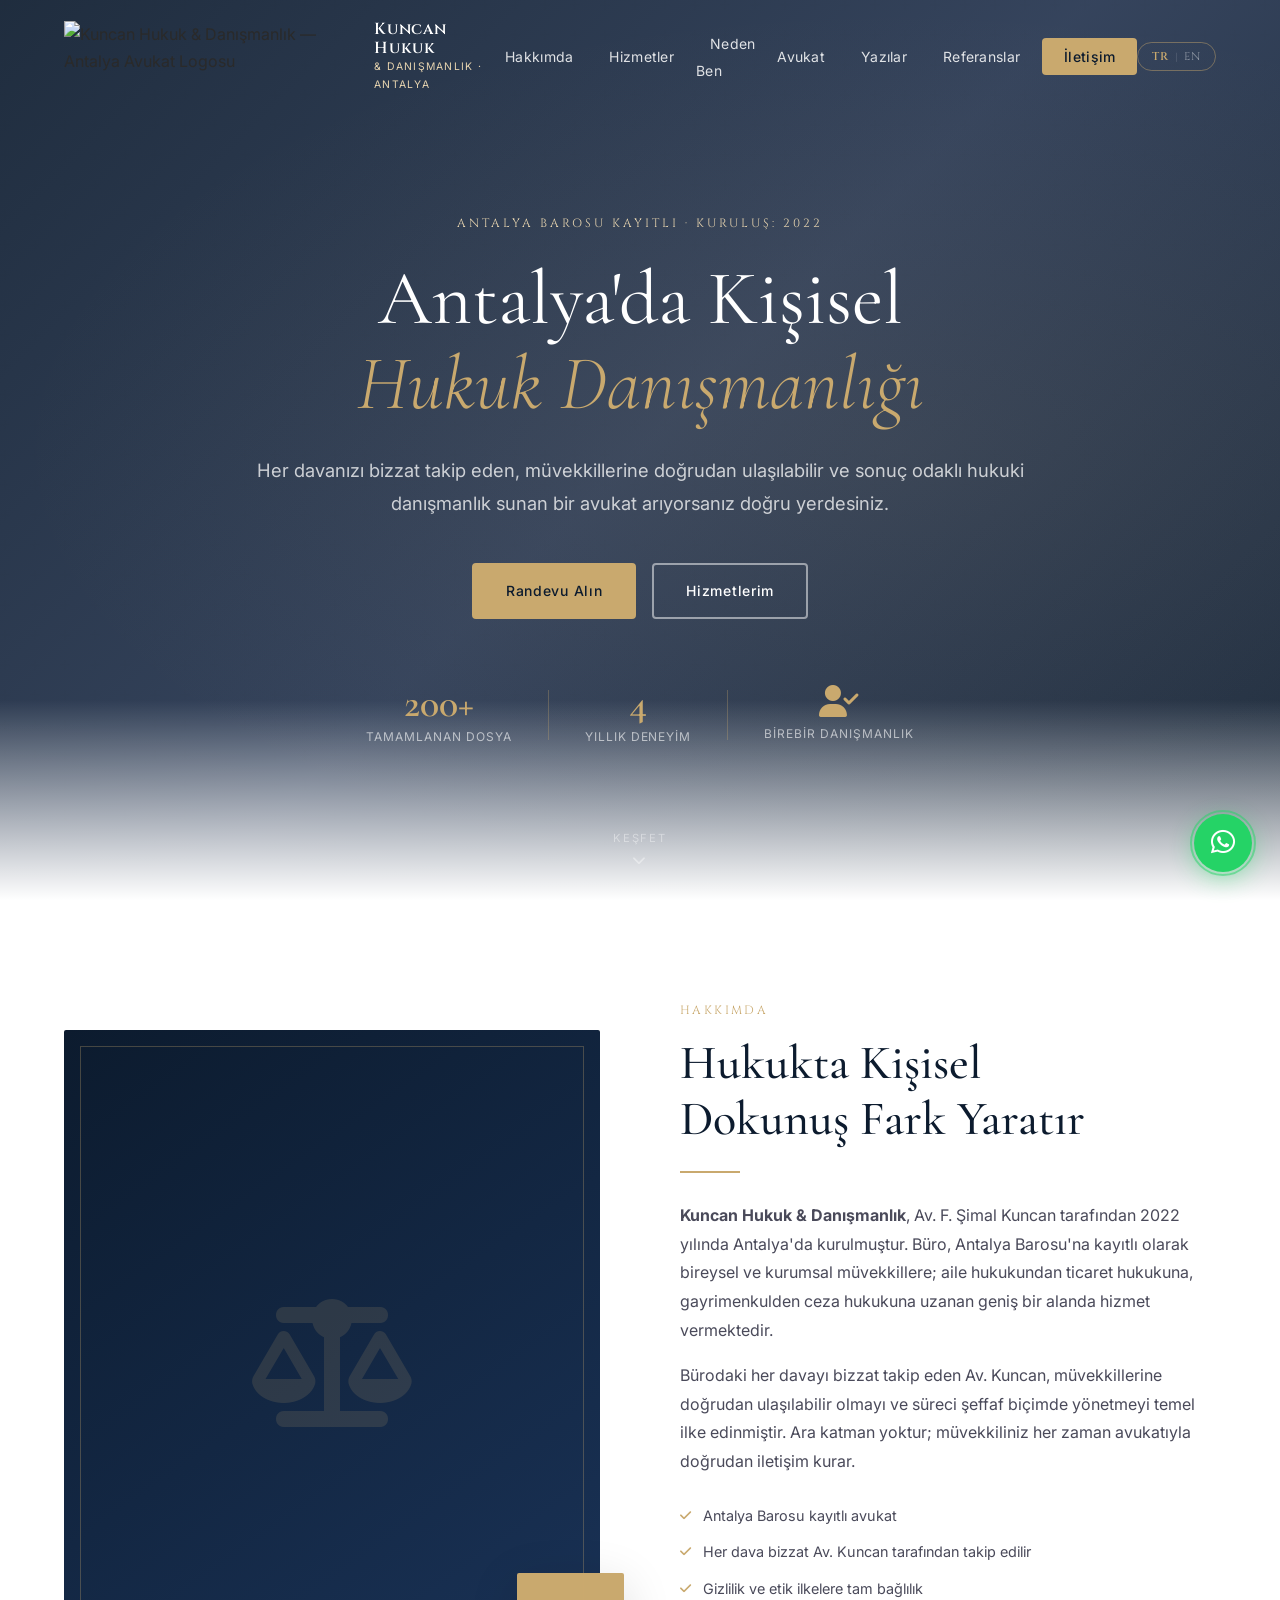
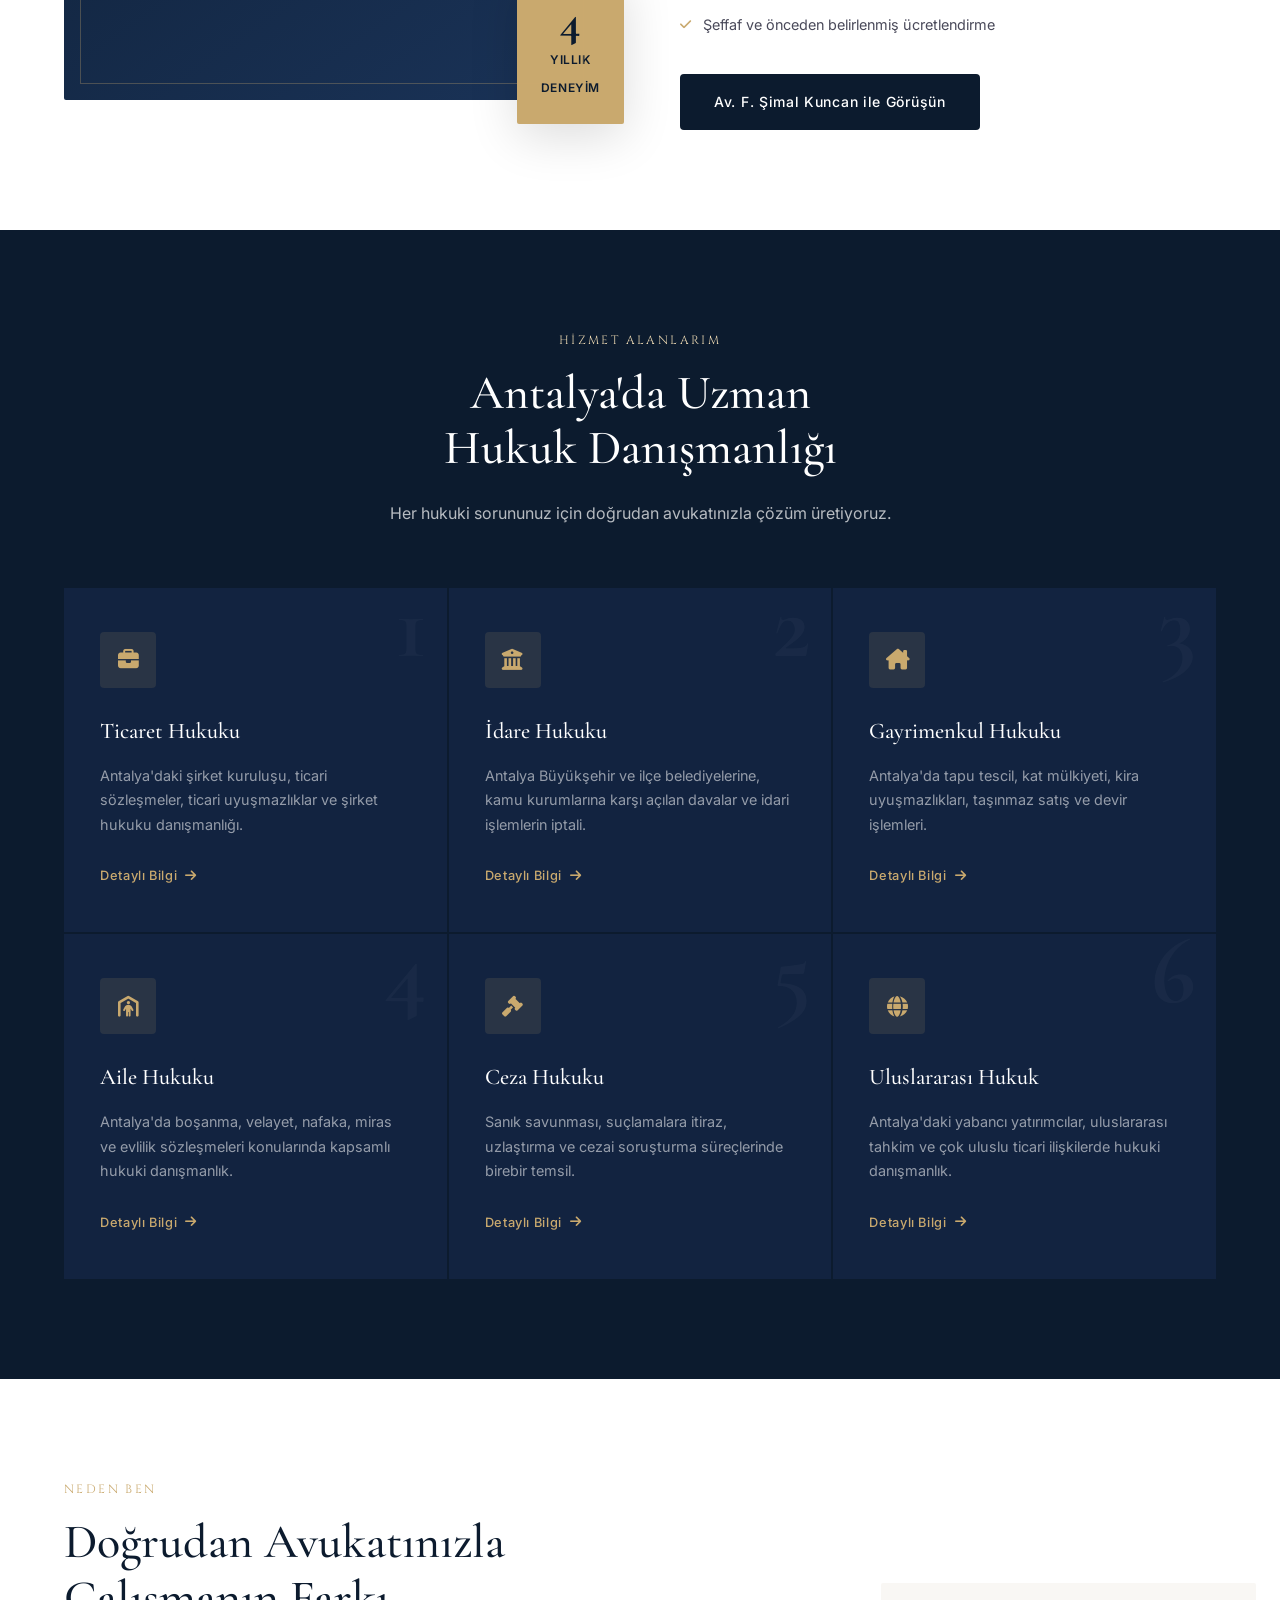
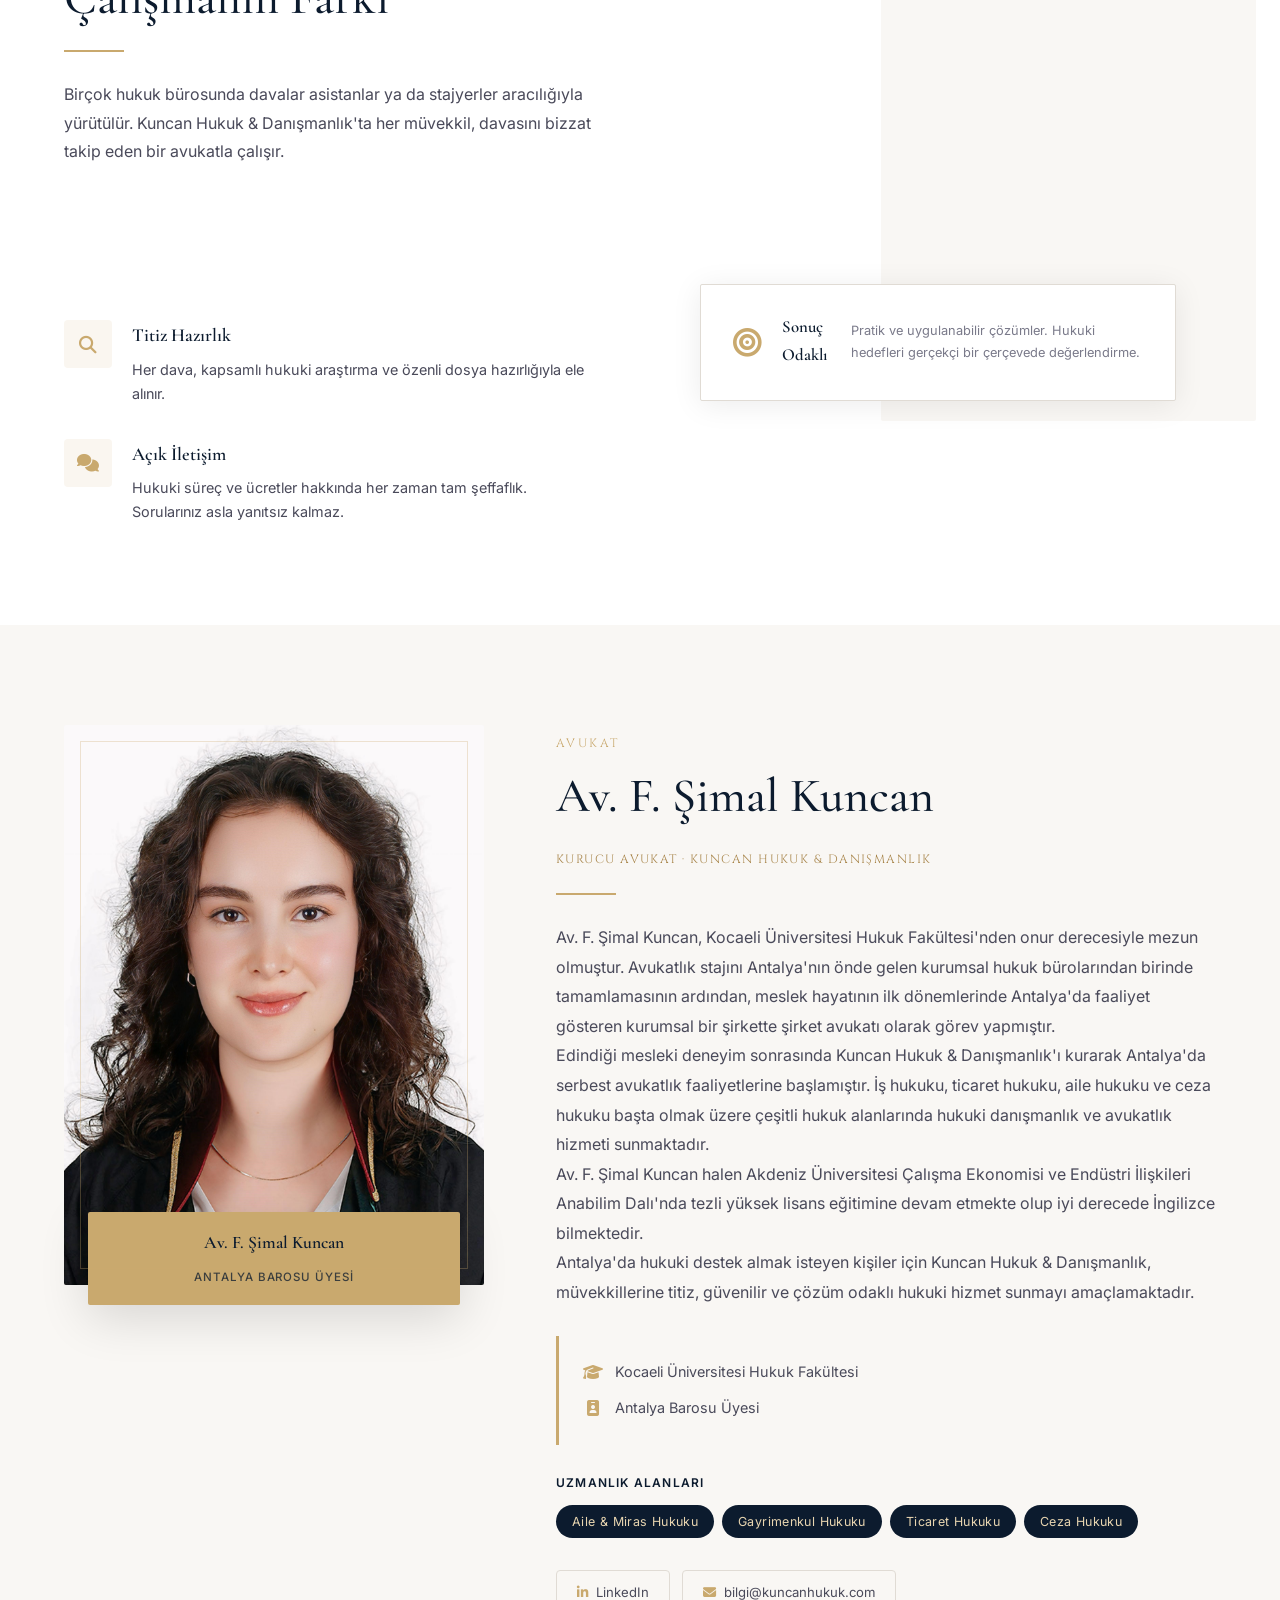
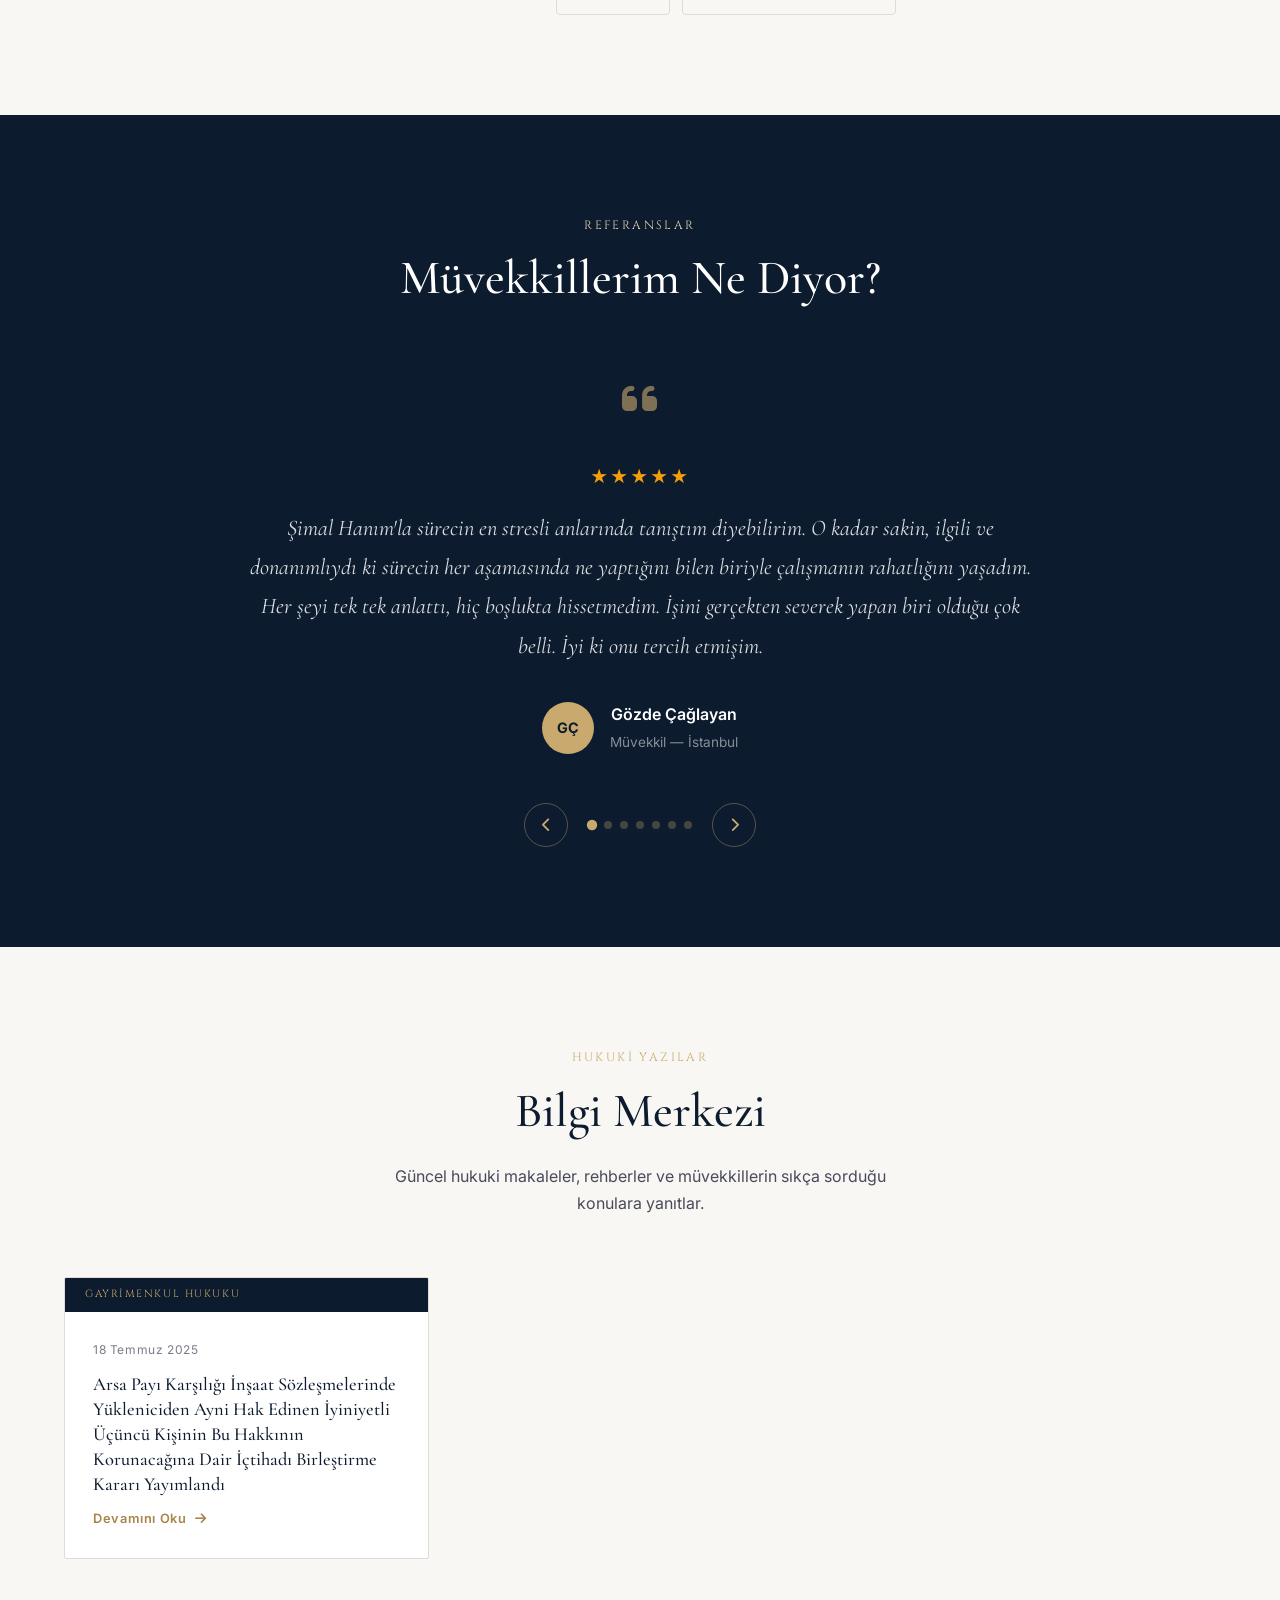
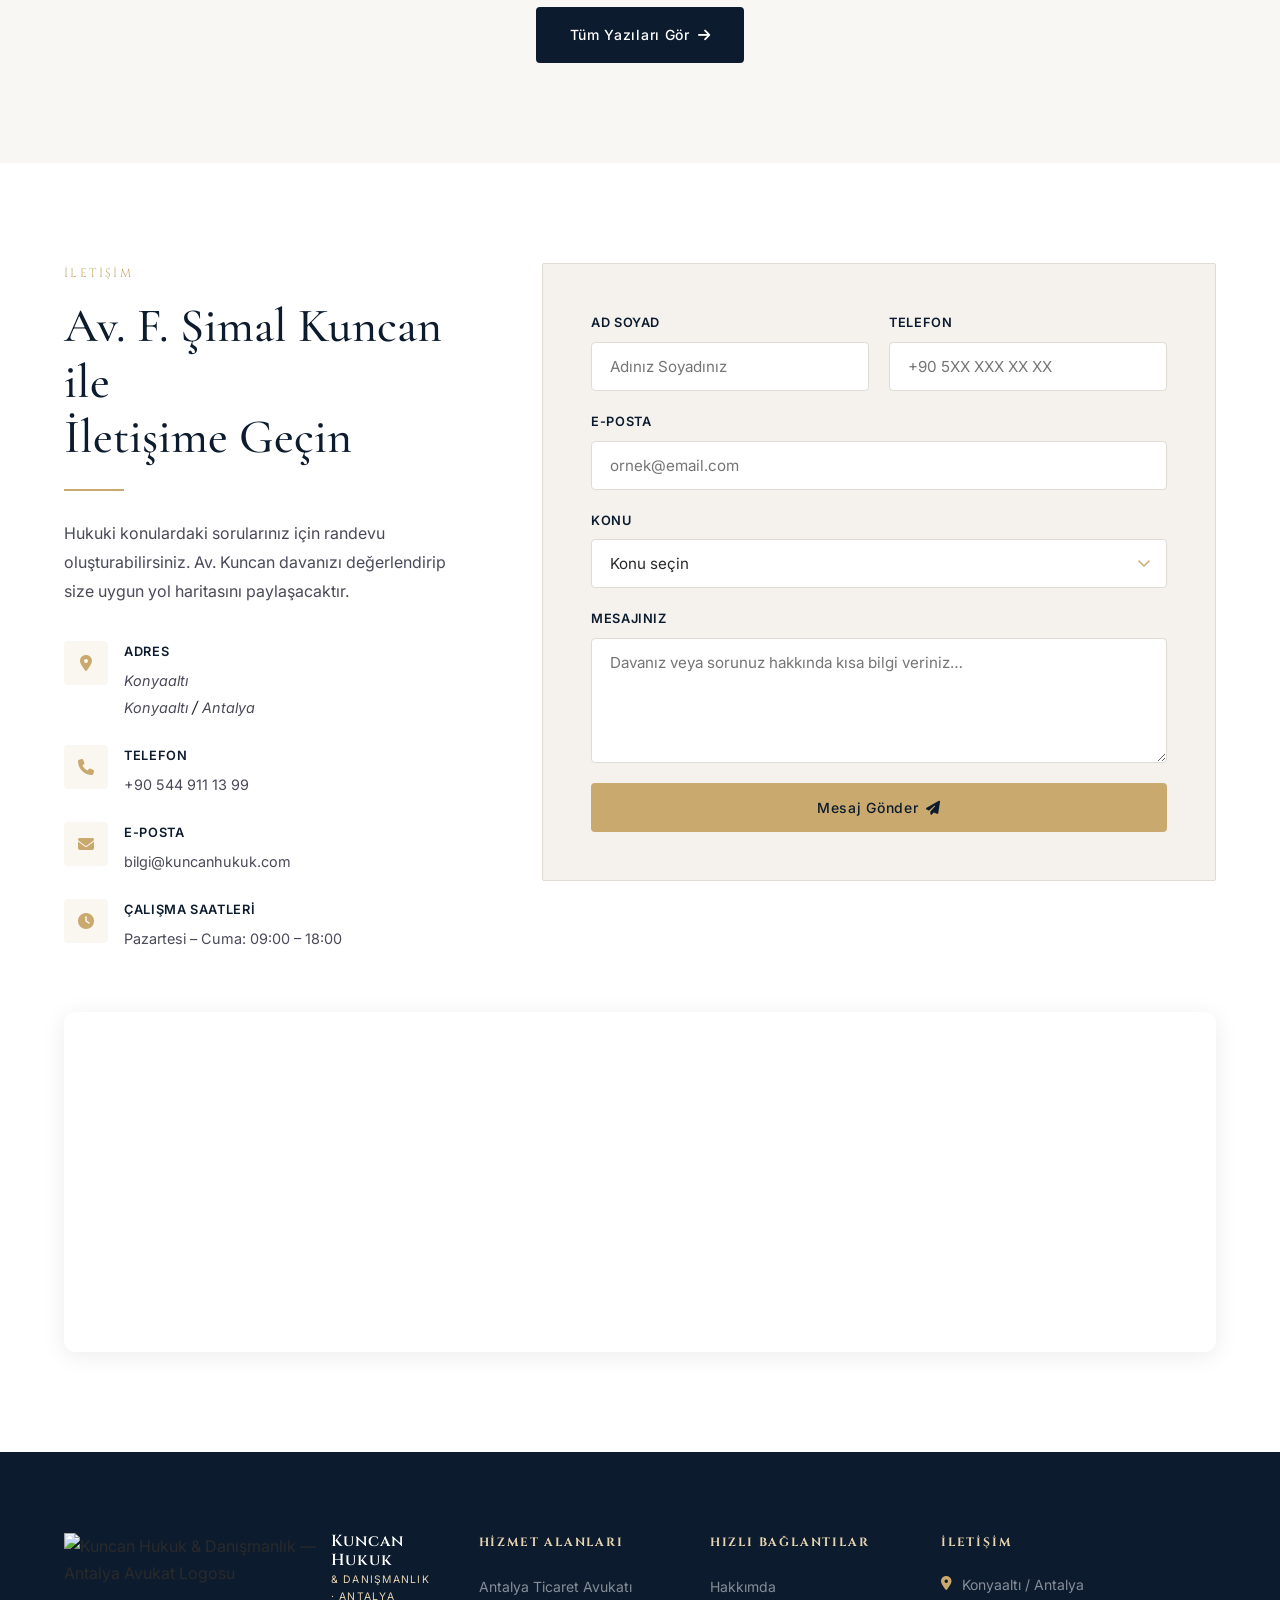
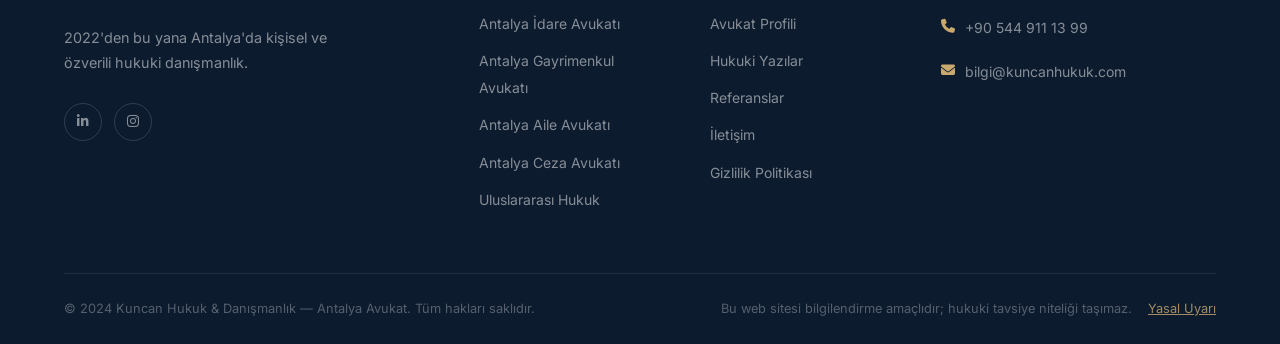
==== commit 8eaaeb0e: "Add real testimonials, SEO/security fixes, and content updates - 7 real Google Maps reviews added wi" ====
--- a/index.html
+++ b/index.html
@@ -59,7 +59,7 @@
     "geo": {"@type": "GeoCoordinates", "latitude": 36.8969, "longitude": 30.7133},
     "openingHoursSpecification": [{"@type": "OpeningHoursSpecification", "dayOfWeek": ["Monday","Tuesday","Wednesday","Thursday","Friday"], "opens": "09:00", "closes": "18:00"}],
     "areaServed": [{"@type": "City", "name": "Antalya"}],
-    "aggregateRating": {"@type": "AggregateRating", "ratingValue": "4.9", "reviewCount": "47", "bestRating": "5"}
+    "aggregateRating": {"@type": "AggregateRating", "ratingValue": "5.0", "reviewCount": "7", "bestRating": "5"}
   }
   </script>
   <script type="application/ld+json">
@@ -351,34 +351,85 @@
         <div class="testimonials-track" id="testimonialTrack">
           <div class="testimonial-card">
             <div class="testimonial-quote" aria-hidden="true"><i class="fa-solid fa-quote-left"></i></div>
-            <p class="testimonial-text" data-i18n="test1_text">Av. F. Şimal Kuncan, karmaşık bir ticari anlaşmazlığımda bana üstün bir hukuki strateji sundu.</p>
+            <p class="testimonial-stars" aria-label="5 yıldız">★★★★★</p>
+            <p class="testimonial-text" data-i18n="test1_text">Şimal Hanım'la sürecin en stresli anlarında tanıştım diyebilirim. O kadar sakin, ilgili ve donanımlıydı ki sürecin her aşamasında ne yaptığını bilen biriyle çalışmanın rahatlığını yaşadım. Her şeyi tek tek anlattı, hiç boşlukta hissetmedim. İşini gerçekten severek yapan biri olduğu çok belli. İyi ki onu tercih etmişim.</p>
             <div class="testimonial-author">
-              <div class="author-initials" aria-hidden="true">CY</div>
-              <div>
-                <strong data-i18n="test1_name">Cem Yılmaz</strong>
-                <span data-i18n="test1_role">Şirket Ortağı — Antalya</span>
+              <div class="author-initials" aria-hidden="true">GÇ</div>
+              <div>
+                <strong data-i18n="test1_name">Gözde Çağlayan</strong>
+                <span data-i18n="test1_role">Müvekkil — Antalya</span>
               </div>
             </div>
           </div>
           <div class="testimonial-card">
             <div class="testimonial-quote" aria-hidden="true"><i class="fa-solid fa-quote-left"></i></div>
-            <p class="testimonial-text" data-i18n="test2_text">Antalya'da boşanma sürecimde hem hukuki hem insani boyutuyla desteklendim.</p>
+            <p class="testimonial-stars" aria-label="5 yıldız">★★★★★</p>
+            <p class="testimonial-text" data-i18n="test2_text">Danıştığım konu hakkındaki bilgisi ve emeğinden oldukça memnun kaldım. Ayrıca, süreç içindeki sorularıma verdiği hızlı ve yeterli cevaplar için teşekkür ederim, oldukça iyi bir iletişim kurduk. Memnun kaldığım bir süreçti, avukat hanımı tekrar tercih ederim.</p>
             <div class="testimonial-author">
-              <div class="author-initials" aria-hidden="true">AD</div>
-              <div>
-                <strong data-i18n="test2_name">Ayşe Demir</strong>
-                <span data-i18n="test2_role">Öğretmen — Konyaaltı, Antalya</span>
+              <div class="author-initials" aria-hidden="true">İH</div>
+              <div>
+                <strong data-i18n="test2_name">İrem Hanım</strong>
+                <span data-i18n="test2_role">Müvekkil — Antalya</span>
               </div>
             </div>
           </div>
           <div class="testimonial-card">
             <div class="testimonial-quote" aria-hidden="true"><i class="fa-solid fa-quote-left"></i></div>
-            <p class="testimonial-text" data-i18n="test3_text">Gayrimenkul alım sürecimde yaşanan tapu sorununu çok hızlı ve etkin biçimde çözdü.</p>
+            <p class="testimonial-stars" aria-label="5 yıldız">★★★★★</p>
+            <p class="testimonial-text" data-i18n="test3_text">Kira kontratıyla ilgili bir konuda Şimal Hanıma danıştım, gerçekten çok yardımcı oldu. Her şeyi tane tane açıkladı, süreci güvenle hallettik. Güler yüzlü ve profesyonel biri, kesinlikle tavsiye ederim.</p>
             <div class="testimonial-author">
-              <div class="author-initials" aria-hidden="true">KA</div>
-              <div>
-                <strong data-i18n="test3_name">Kemal Arslan</strong>
-                <span data-i18n="test3_role">Girişimci — Konyaaltı, Antalya</span>
+              <div class="author-initials" aria-hidden="true">MT</div>
+              <div>
+                <strong data-i18n="test3_name">Mehmet Türkmen</strong>
+                <span data-i18n="test3_role">Müvekkil — Antalya</span>
+              </div>
+            </div>
+          </div>
+          <div class="testimonial-card">
+            <div class="testimonial-quote" aria-hidden="true"><i class="fa-solid fa-quote-left"></i></div>
+            <p class="testimonial-stars" aria-label="5 yıldız">★★★★★</p>
+            <p class="testimonial-text" data-i18n="test4_text">Şimal Hanım hukuki olarak desteğe ihtiyaç duyduğum her anda yanımda olan, kriz anlarını sakinlikle yöneten ve olayları öngörülü şekilde analiz ederek doğru adımları attıran son derece bilgili, güvenilir ve çözüm odaklı bir hukukçu gerçekten. Böyle donanımlı bir hukuk danışmanının ofisinin olması hem onun adına gurur verici hem de danışanları için büyük bir şans ✨🙏</p>
+            <div class="testimonial-author">
+              <div class="author-initials" aria-hidden="true">AG</div>
+              <div>
+                <strong data-i18n="test4_name">Aylin Gül</strong>
+                <span data-i18n="test4_role">Müvekkil — Antalya</span>
+              </div>
+            </div>
+          </div>
+          <div class="testimonial-card">
+            <div class="testimonial-quote" aria-hidden="true"><i class="fa-solid fa-quote-left"></i></div>
+            <p class="testimonial-stars" aria-label="5 yıldız">★★★★★</p>
+            <p class="testimonial-text" data-i18n="test5_text">Doğru zamanlama ve doğru hamleler her zaman bir adım önde olmamızı sağlıyor, Şimal hanım da bu adımı atarken en büyük destekçim oldu. İş hukuku üzerine kendisine müracaat ettim ve işinin ehli olduğunu görmüş oldum, bir kez daha teşekkür ediyorum kendisine 🏆</p>
+            <div class="testimonial-author">
+              <div class="author-initials" aria-hidden="true">BÜ</div>
+              <div>
+                <strong data-i18n="test5_name">Berkay Üredi</strong>
+                <span data-i18n="test5_role">Müvekkil — Antalya</span>
+              </div>
+            </div>
+          </div>
+          <div class="testimonial-card">
+            <div class="testimonial-quote" aria-hidden="true"><i class="fa-solid fa-quote-left"></i></div>
+            <p class="testimonial-stars" aria-label="5 yıldız">★★★★★</p>
+            <p class="testimonial-text" data-i18n="test6_text">Şimal hanımı bir tanıdığım vasıtasıyla buldum. Kendisi çok donanımlı ve kibar bir avukat, ev sahibiyle olan anlaşmazlığımız konusunda danışmanlık aldım. Daha sonra davayı birlikte yürüttük, süreç boyunca beni sıklıkla bilgilendirdi, süreci ve sonucu sabırla açıkladı. Çok teşekkürler.</p>
+            <div class="testimonial-author">
+              <div class="author-initials" aria-hidden="true">EH</div>
+              <div>
+                <strong data-i18n="test6_name">Ece Hanım</strong>
+                <span data-i18n="test6_role">Müvekkil — Antalya</span>
+              </div>
+            </div>
+          </div>
+          <div class="testimonial-card">
+            <div class="testimonial-quote" aria-hidden="true"><i class="fa-solid fa-quote-left"></i></div>
+            <p class="testimonial-stars" aria-label="5 yıldız">★★★★★</p>
+            <p class="testimonial-text" data-i18n="test7_text">Araç değer kaybı davam için Şimal Hanım'la tanıştım ve süreçte destek aldım. Hukuki bilgisi ve yönlendirmesiyle iyi bir süreç geçirdik, teşekkür ediyorum kendilerine.</p>
+            <div class="testimonial-author">
+              <div class="author-initials" aria-hidden="true">YB</div>
+              <div>
+                <strong data-i18n="test7_name">Yusuf Barak</strong>
+                <span data-i18n="test7_role">Müvekkil — Antalya</span>
               </div>
             </div>
           </div>
--- a/css/style.css
+++ b/css/style.css
@@ -796,6 +796,12 @@
   opacity: 0.6;
 }
 
+.testimonial-stars {
+  color: #f59e0b;
+  font-size: 1.1rem;
+  letter-spacing: 2px;
+  margin-bottom: 16px;
+}
 .testimonial-text {
   font-family: var(--font-serif);
   font-size: 1.4rem;
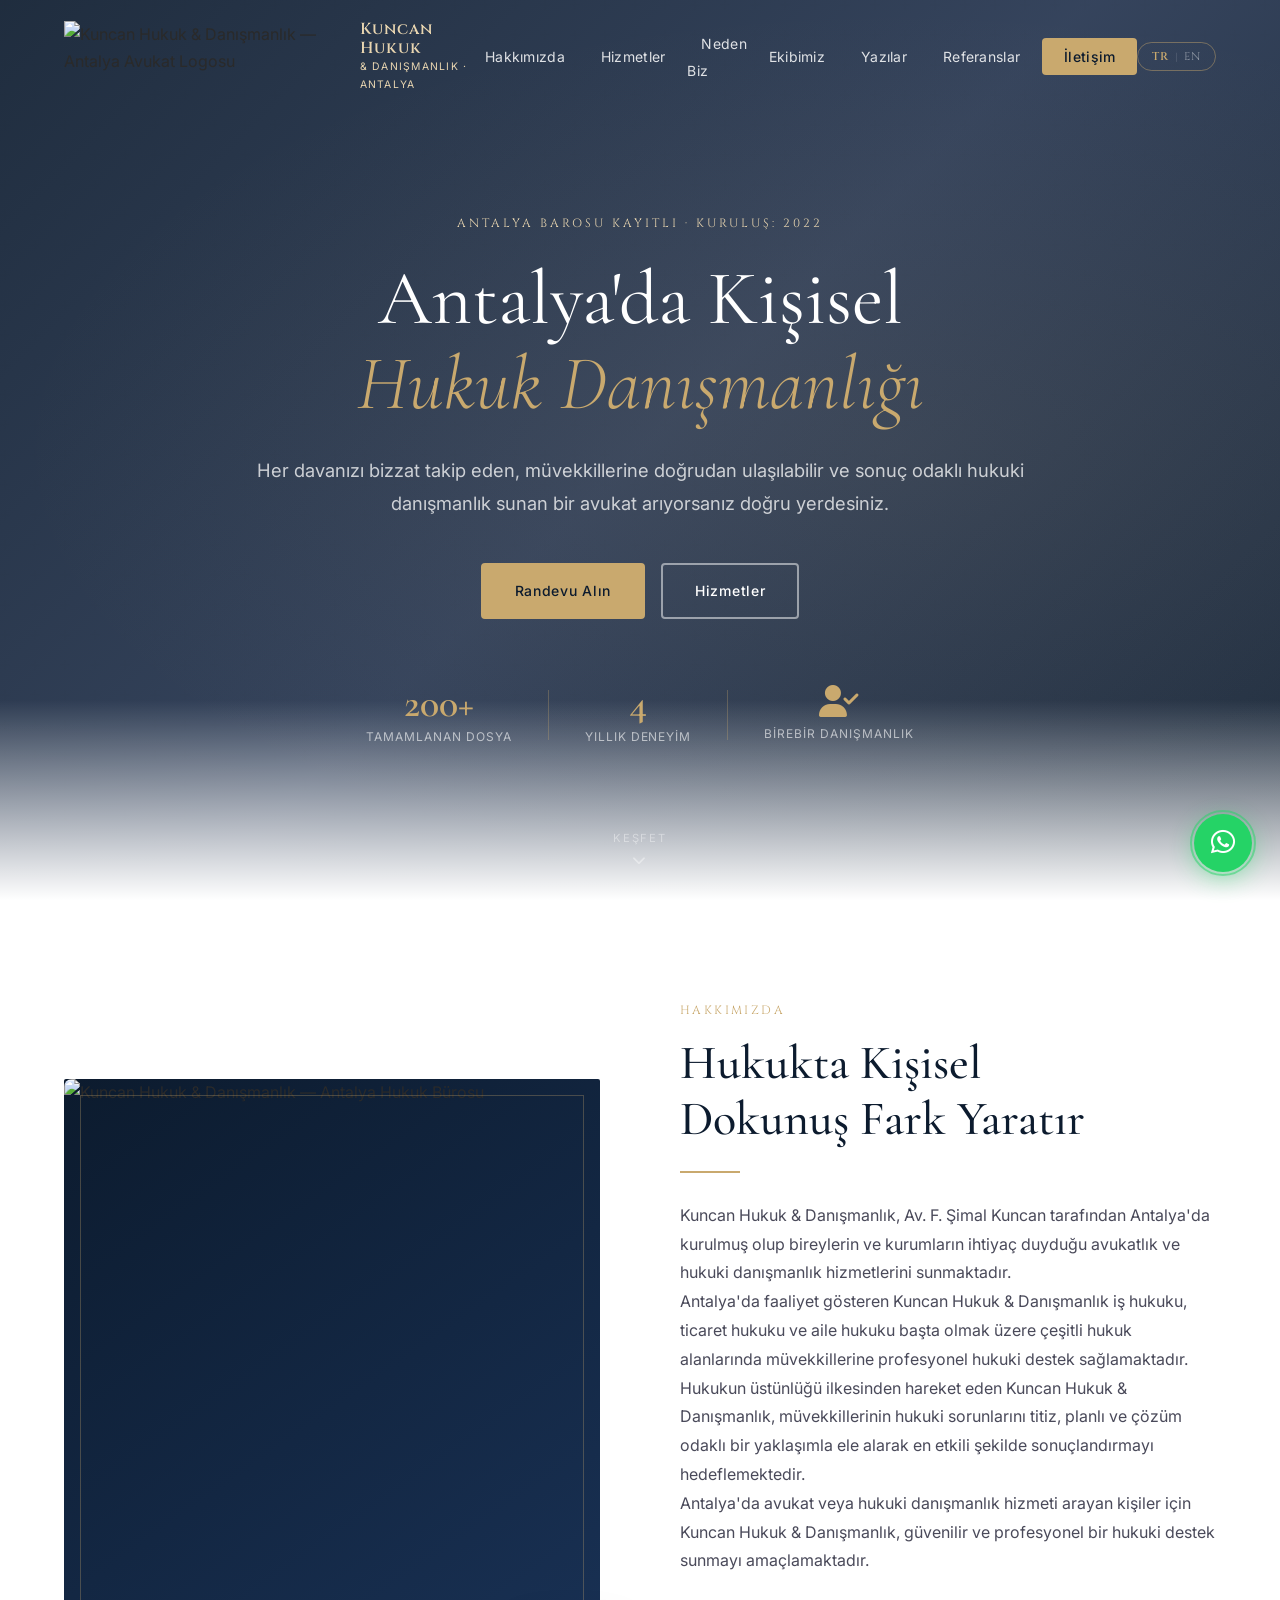
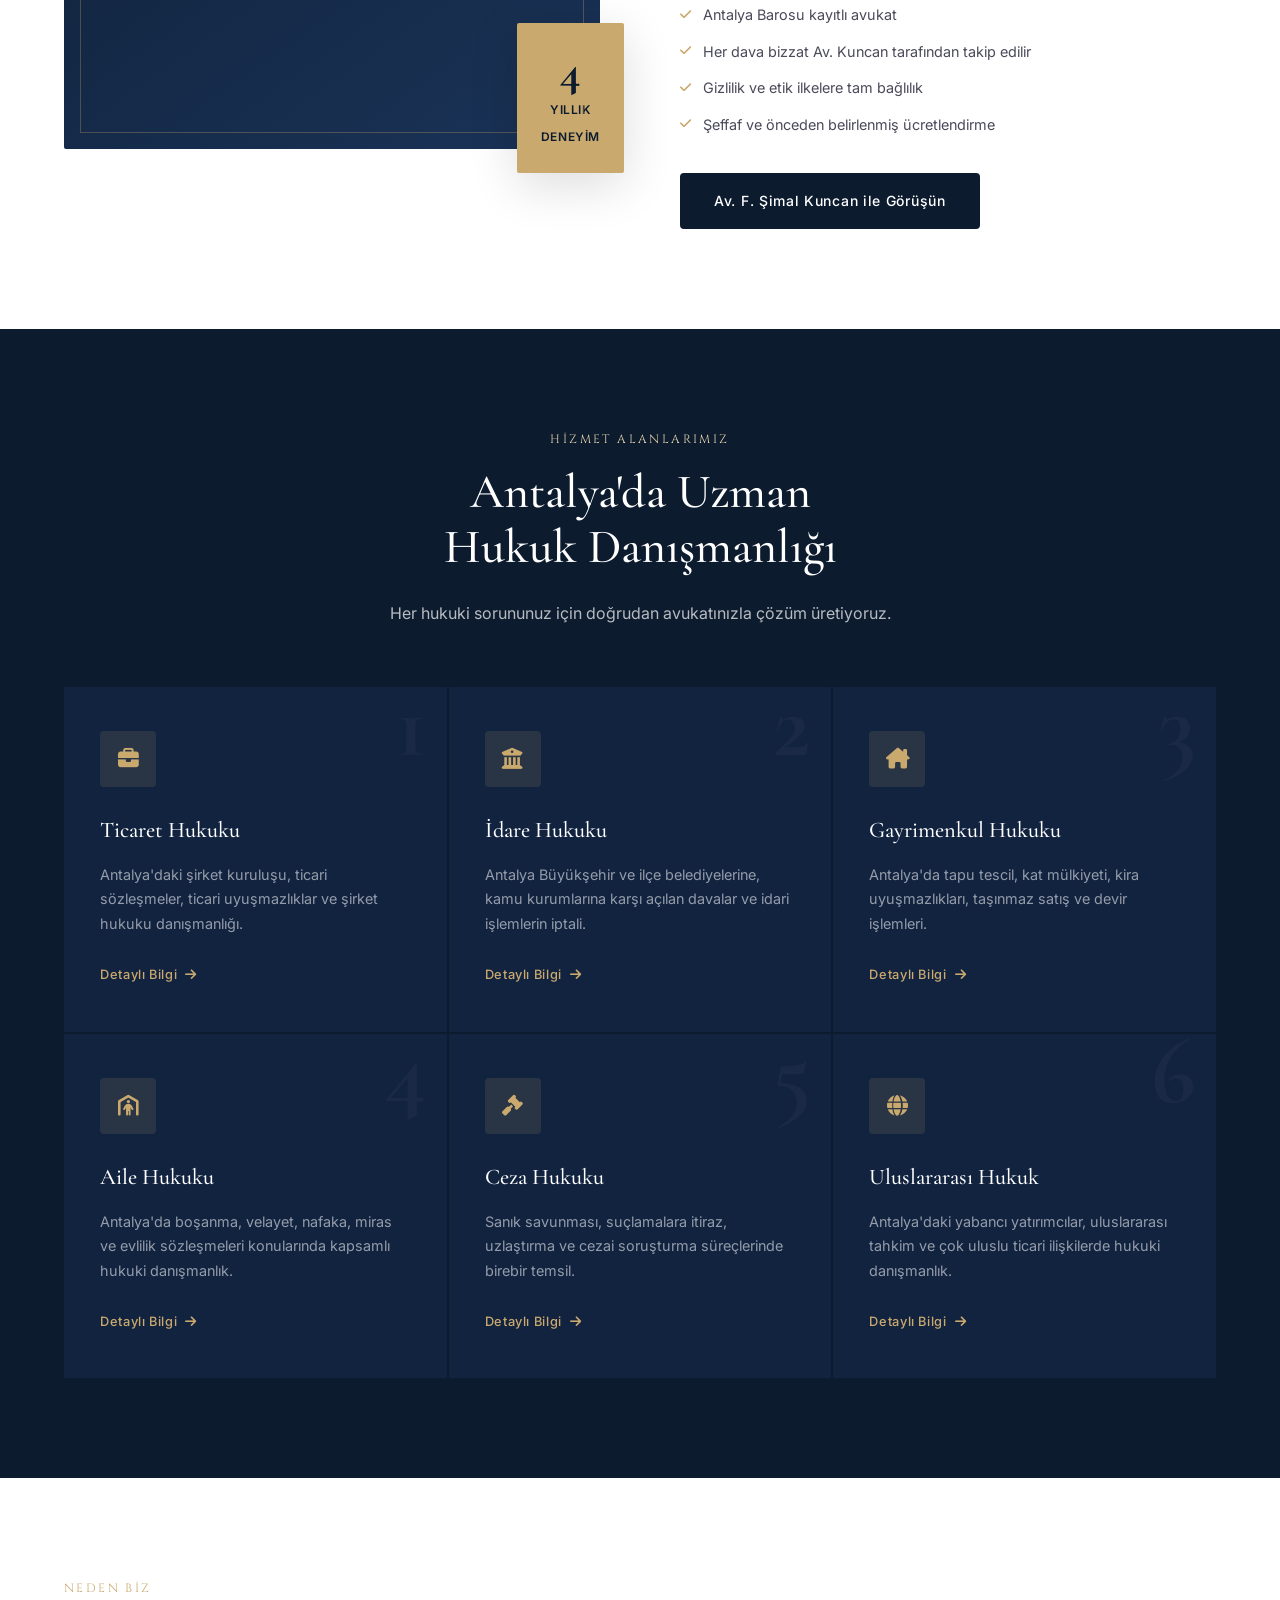
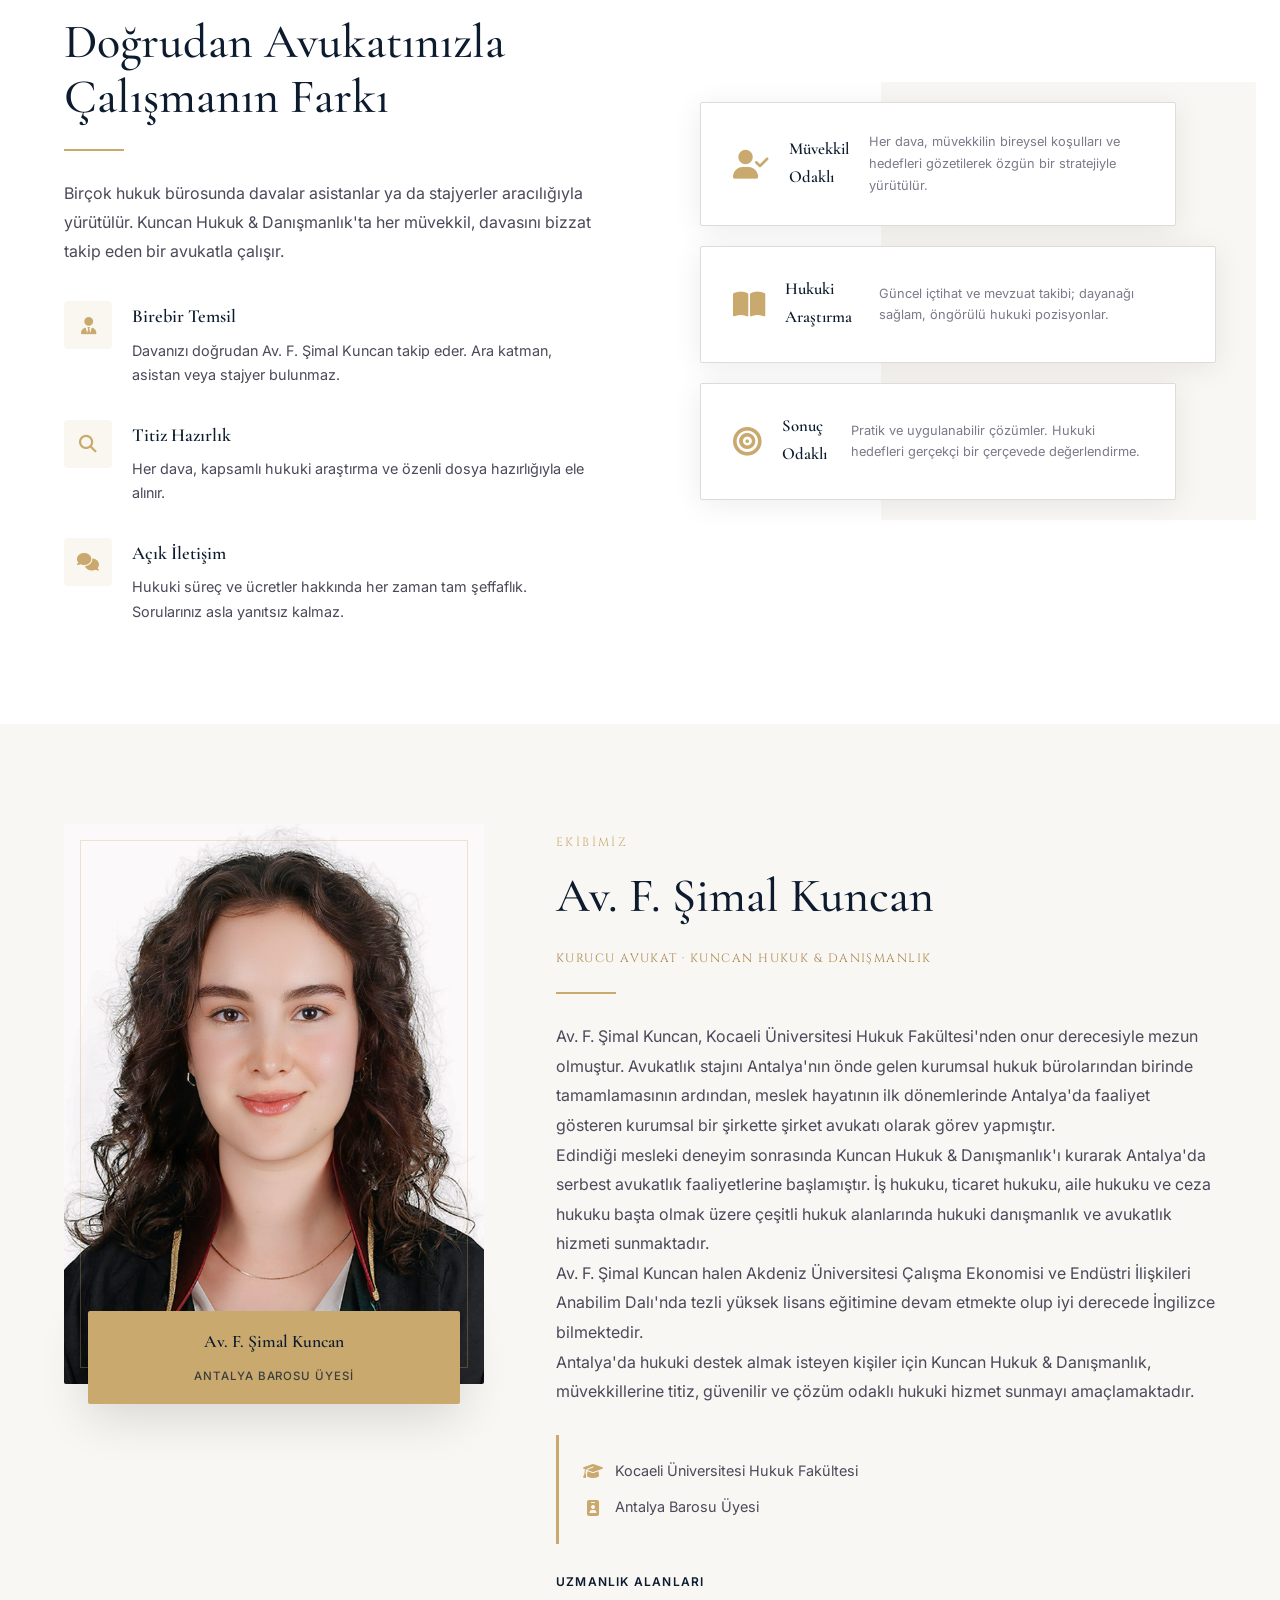
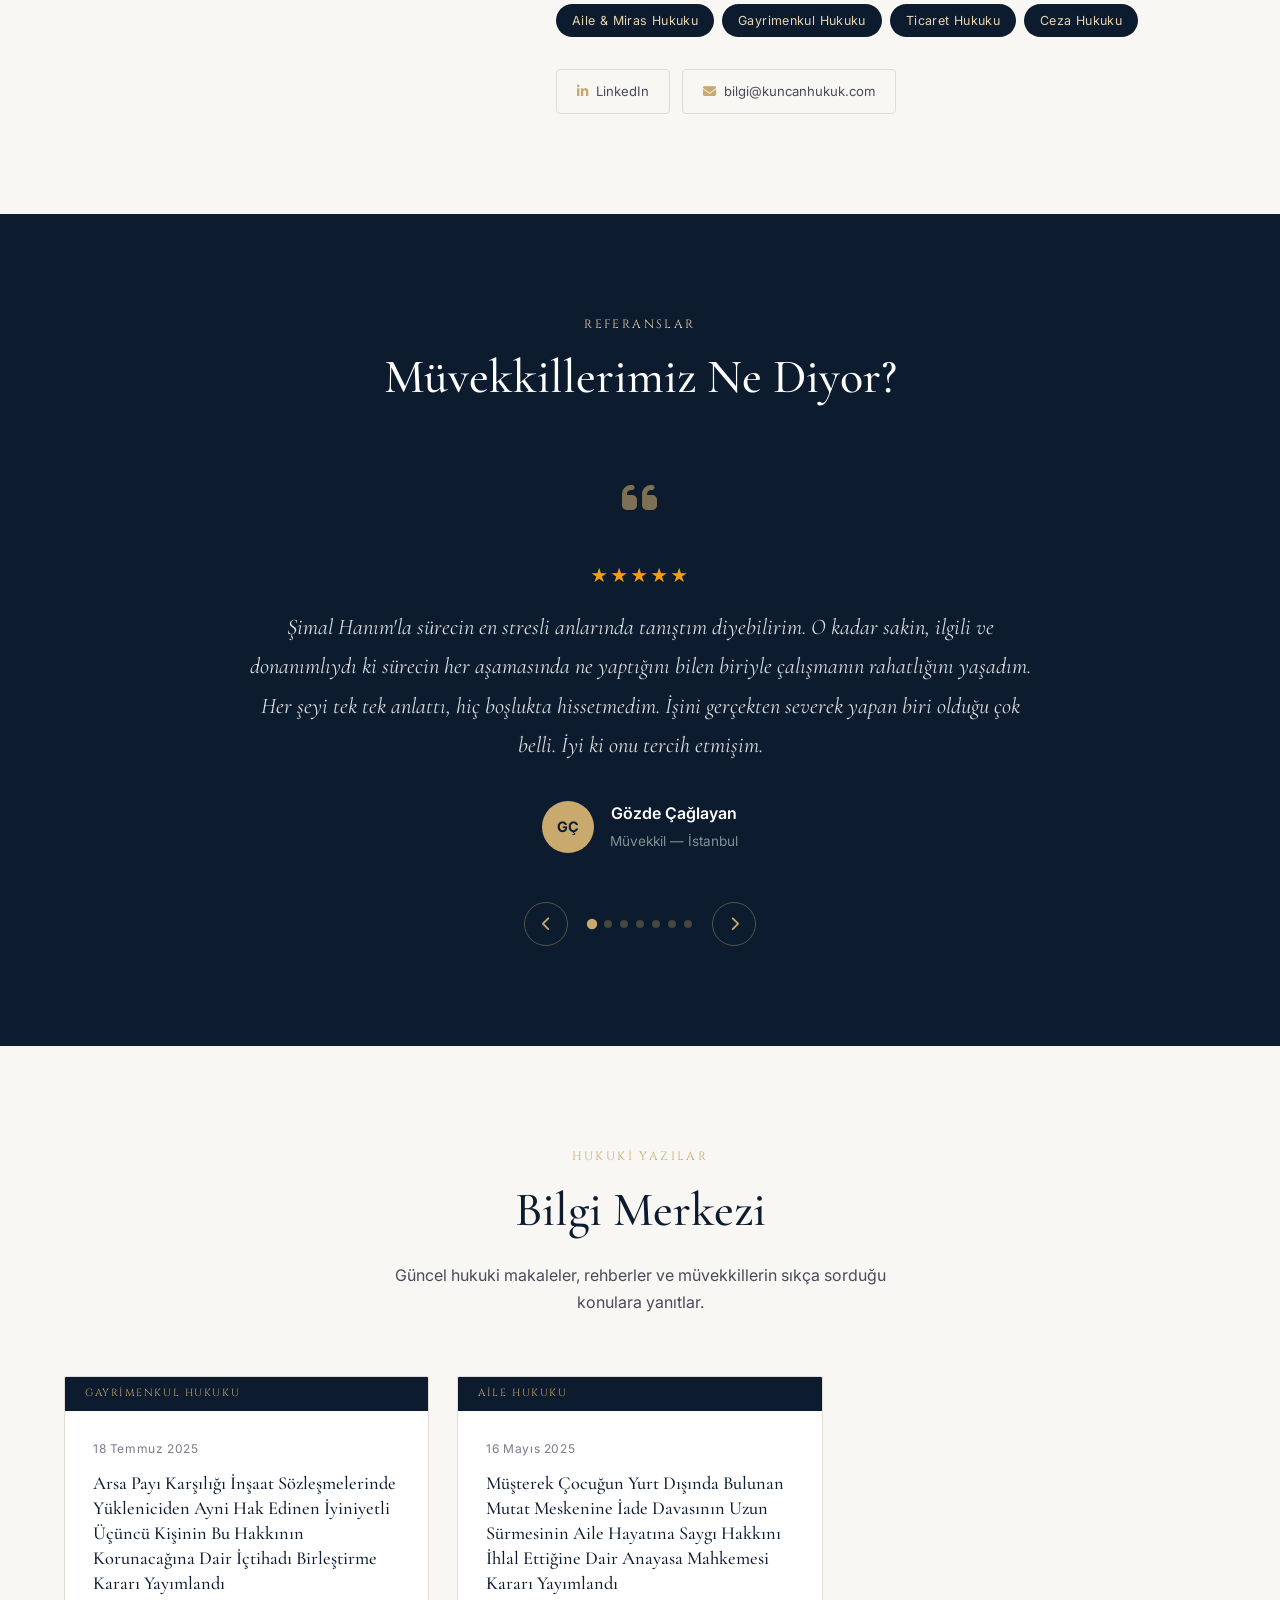
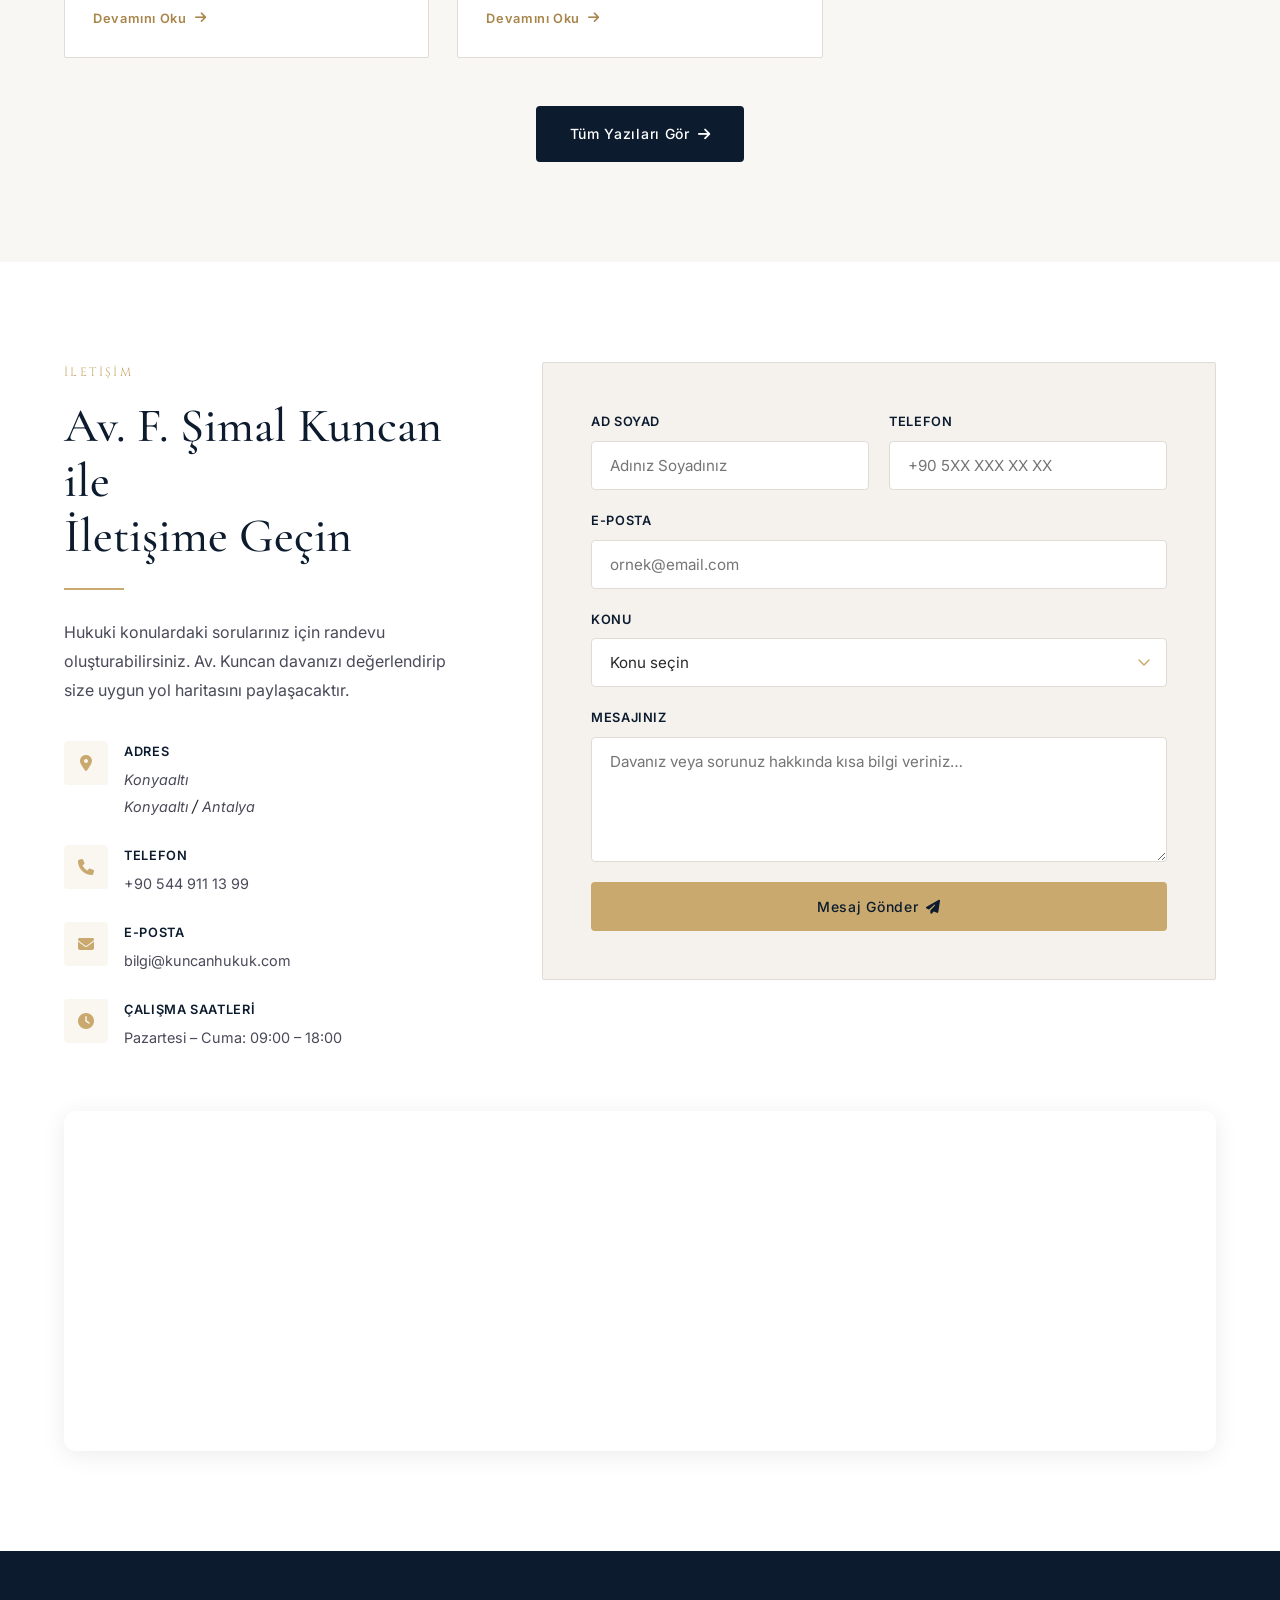
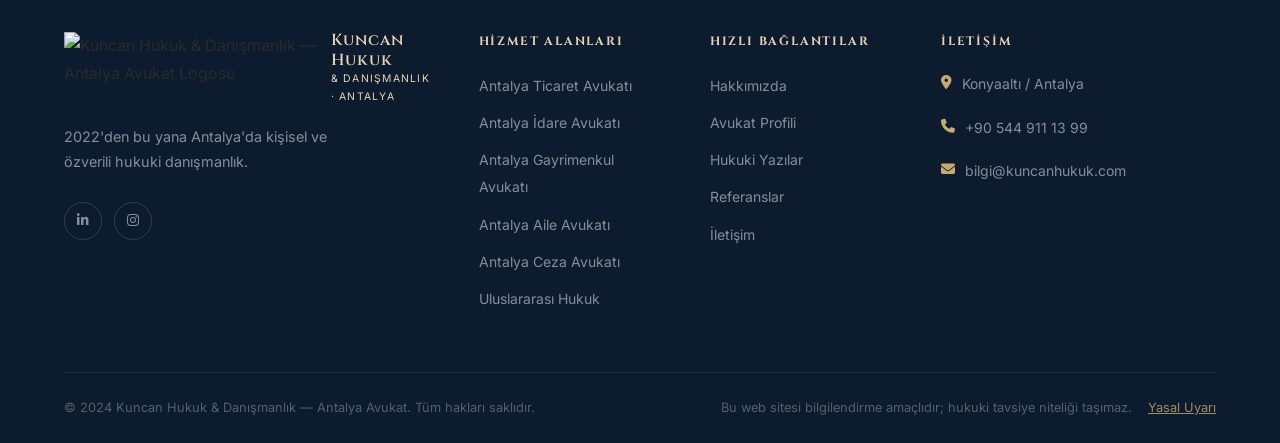
==== commit 4b1360bd: "UI text updates, real contact form, and footer cleanup - Hizmet Alanlarım → Hizmet Alanlarımız - Müv" ====
--- a/index.html
+++ b/index.html
@@ -85,10 +85,10 @@
         </div>
       </a>
       <ul class="nav-links" id="navLinks">
-        <li><a href="#about"        data-i18n="nav_about">Hakkımda</a></li>
+        <li><a href="#about"        data-i18n="nav_about">Hakkımızda</a></li>
         <li><a href="#services"     data-i18n="nav_services">Hizmetler</a></li>
-        <li><a href="#why-us"       data-i18n="nav_why">Neden Ben</a></li>
-        <li><a href="#lawyer"       data-i18n="nav_team">Avukat</a></li>
+        <li><a href="#why-us"       data-i18n="nav_why">Neden Biz</a></li>
+        <li><a href="#lawyer"       data-i18n="nav_team">Ekibimiz</a></li>
         <li><a href="yazilar.html"  data-i18n="nav_articles">Yazılar</a></li>
         <li><a href="#testimonials" data-i18n="nav_testimonials">Referanslar</a></li>
         <li><a href="#contact" class="nav-cta" data-i18n="nav_contact">İletişim</a></li>
@@ -115,7 +115,7 @@
       <p class="hero-subtitle" data-i18n="hero_subtitle">Her davanızı bizzat takip eden, müvekkillerine doğrudan ulaşılabilir ve sonuç odaklı hukuki danışmanlık sunan bir avukat arıyorsanız doğru yerdesiniz.</p>
       <div class="hero-actions">
         <a href="#contact" class="btn btn-gold"><span data-i18n="hero_cta_1">Randevu Alın</span></a>
-        <a href="#services" class="btn btn-outline"><span data-i18n="hero_cta_2">Hizmetlerim</span></a>
+        <a href="#services" class="btn btn-outline"><span data-i18n="hero_cta_2">Hizmetler</span></a>
       </div>
       <div class="hero-stats" aria-label="Büro istatistikleri">
         <div class="stat">
@@ -147,7 +147,7 @@
         <div class="about-visual" aria-hidden="true">
           <div class="about-img-frame">
             <div class="about-img-inner">
-              <div class="about-placeholder"><i class="fa-solid fa-scale-balanced"></i></div>
+              <img src="/images/hakkimizda.png" alt="Kuncan Hukuk & Danışmanlık — Antalya Hukuk Bürosu" style="width:100%;height:100%;object-fit:cover;border-radius:8px;" />
             </div>
           </div>
           <div class="about-badge">
@@ -156,11 +156,10 @@
           </div>
         </div>
         <div class="about-content">
-          <p class="section-eyebrow" data-i18n="about_eyebrow">Hakkımda</p>
+          <p class="section-eyebrow" data-i18n="about_eyebrow">Hakkımızda</p>
           <h2 class="section-title" id="about-title" data-i18n-html="about_title">Hukukta Kişisel<br />Dokunuş Fark Yaratır</h2>
           <div class="about-divider"></div>
-          <p class="about-text" data-i18n-html="about_p1"><strong>Kuncan Hukuk & Danışmanlık</strong>, Av. F. Şimal Kuncan tarafından 2022 yılında Antalya'da kurulmuştur.</p>
-          <p class="about-text" data-i18n="about_p2">Bürodaki her davayı bizzat takip eden Av. Kuncan, müvekkillerine doğrudan ulaşılabilir olmayı ve süreci şeffaf biçimde yönetmeyi temel ilke edinmiştir.</p>
+          <div class="about-text" data-i18n-html="about_p1"></div>
           <ul class="about-features">
             <li><i class="fa-solid fa-check" aria-hidden="true"></i> <span data-i18n="about_f1">Antalya Barosu kayıtlı avukat</span></li>
             <li><i class="fa-solid fa-check" aria-hidden="true"></i> <span data-i18n="about_f2">Her dava bizzat Av. Kuncan tarafından takip edilir</span></li>
@@ -177,7 +176,7 @@
   <section id="services" class="section section-dark" aria-labelledby="services-title">
     <div class="container">
       <div class="section-header centered">
-        <p class="section-eyebrow light" data-i18n="svc_eyebrow">Hizmet Alanlarım</p>
+        <p class="section-eyebrow light" data-i18n="svc_eyebrow">Hizmet Alanlarımız</p>
         <h2 class="section-title light" id="services-title" data-i18n-html="svc_title">Antalya'da Uzman<br />Hukuk Danışmanlığı</h2>
         <p class="section-desc light" data-i18n="svc_desc">Her hukuki sorununuz için doğrudan avukatınızla çözüm üretiyoruz.</p>
       </div>
@@ -227,7 +226,7 @@
     <div class="container">
       <div class="why-grid">
         <div class="why-content">
-          <p class="section-eyebrow" data-i18n="why_eyebrow">Neden Ben</p>
+          <p class="section-eyebrow" data-i18n="why_eyebrow">Neden Biz</p>
           <h2 class="section-title" id="whyus-title" data-i18n-html="why_title">Doğrudan Avukatınızla<br />Çalışmanın Farkı</h2>
           <div class="about-divider"></div>
           <p class="about-text" data-i18n="why_p">Birçok hukuk bürosunda davalar asistanlar ya da stajyerler aracılığıyla yürütülür. Kuncan Hukuk & Danışmanlık'ta her müvekkil, davasını bizzat takip eden bir avukatla çalışır.</p>
@@ -300,7 +299,7 @@
 
         <!-- BIO -->
         <div class="lawyer-bio-wrap">
-          <p class="section-eyebrow" data-i18n="lawyer_eyebrow">Avukat</p>
+          <p class="section-eyebrow" data-i18n="lawyer_eyebrow">Ekibimiz</p>
           <h2 class="section-title" id="lawyer-title" data-i18n="lawyer_title">Av. F. Şimal Kuncan</h2>
           <p class="lawyer-subtitle" data-i18n="lawyer_subtitle">Kurucu Avukat · Kuncan Hukuk & Danışmanlık</p>
           <div class="about-divider"></div>
@@ -345,7 +344,7 @@
     <div class="container">
       <div class="section-header centered">
         <p class="section-eyebrow light" data-i18n="test_eyebrow">Referanslar</p>
-        <h2 class="section-title light" id="testimonials-title" data-i18n="test_title">Müvekkillerim Ne Diyor?</h2>
+        <h2 class="section-title light" id="testimonials-title" data-i18n="test_title">Müvekkillerimiz Ne Diyor?</h2>
       </div>
       <div class="testimonials-slider" id="testimonialSlider" role="region" aria-label="Müvekkil yorumları">
         <div class="testimonials-track" id="testimonialTrack">
@@ -503,7 +502,9 @@
           </ul>
         </div>
         <div class="contact-form-wrap">
-          <form class="contact-form" id="contactForm" novalidate>
+          <form class="contact-form" id="contactForm" name="iletisim" netlify netlify-honeypot="bot-field" novalidate>
+            <input type="hidden" name="form-name" value="iletisim" />
+            <p style="display:none;"><input name="bot-field" /></p>
             <div class="form-row">
               <div class="form-group">
                 <label for="name" data-i18n="form_name">Ad Soyad</label>
@@ -597,12 +598,12 @@
         <div class="footer-col">
           <h4 data-i18n="footer_col2">Hızlı Bağlantılar</h4>
           <ul>
-            <li><a href="#about"        data-i18n="footer_ql1">Hakkımda</a></li>
+            <li><a href="#about"        data-i18n="footer_ql1">Hakkımızda</a></li>
             <li><a href="#lawyer"       data-i18n="footer_ql2">Avukat Profili</a></li>
             <li><a href="yazilar.html"  data-i18n="footer_ql3">Hukuki Yazılar</a></li>
             <li><a href="#testimonials" data-i18n="footer_ql4">Referanslar</a></li>
             <li><a href="#contact"      data-i18n="footer_ql5">İletişim</a></li>
-            <li><a href="gizlilik.html" data-i18n="footer_ql6">Gizlilik Politikası</a></li>
+
           </ul>
         </div>
         <div class="footer-col">
--- a/css/style.css
+++ b/css/style.css
@@ -197,7 +197,7 @@
   font-family: var(--font-deco);
   font-size: 1rem;
   font-weight: 600;
-  color: var(--white);
+  color: var(--gold-light);
   letter-spacing: 0.05em;
   line-height: 1.2;
 }
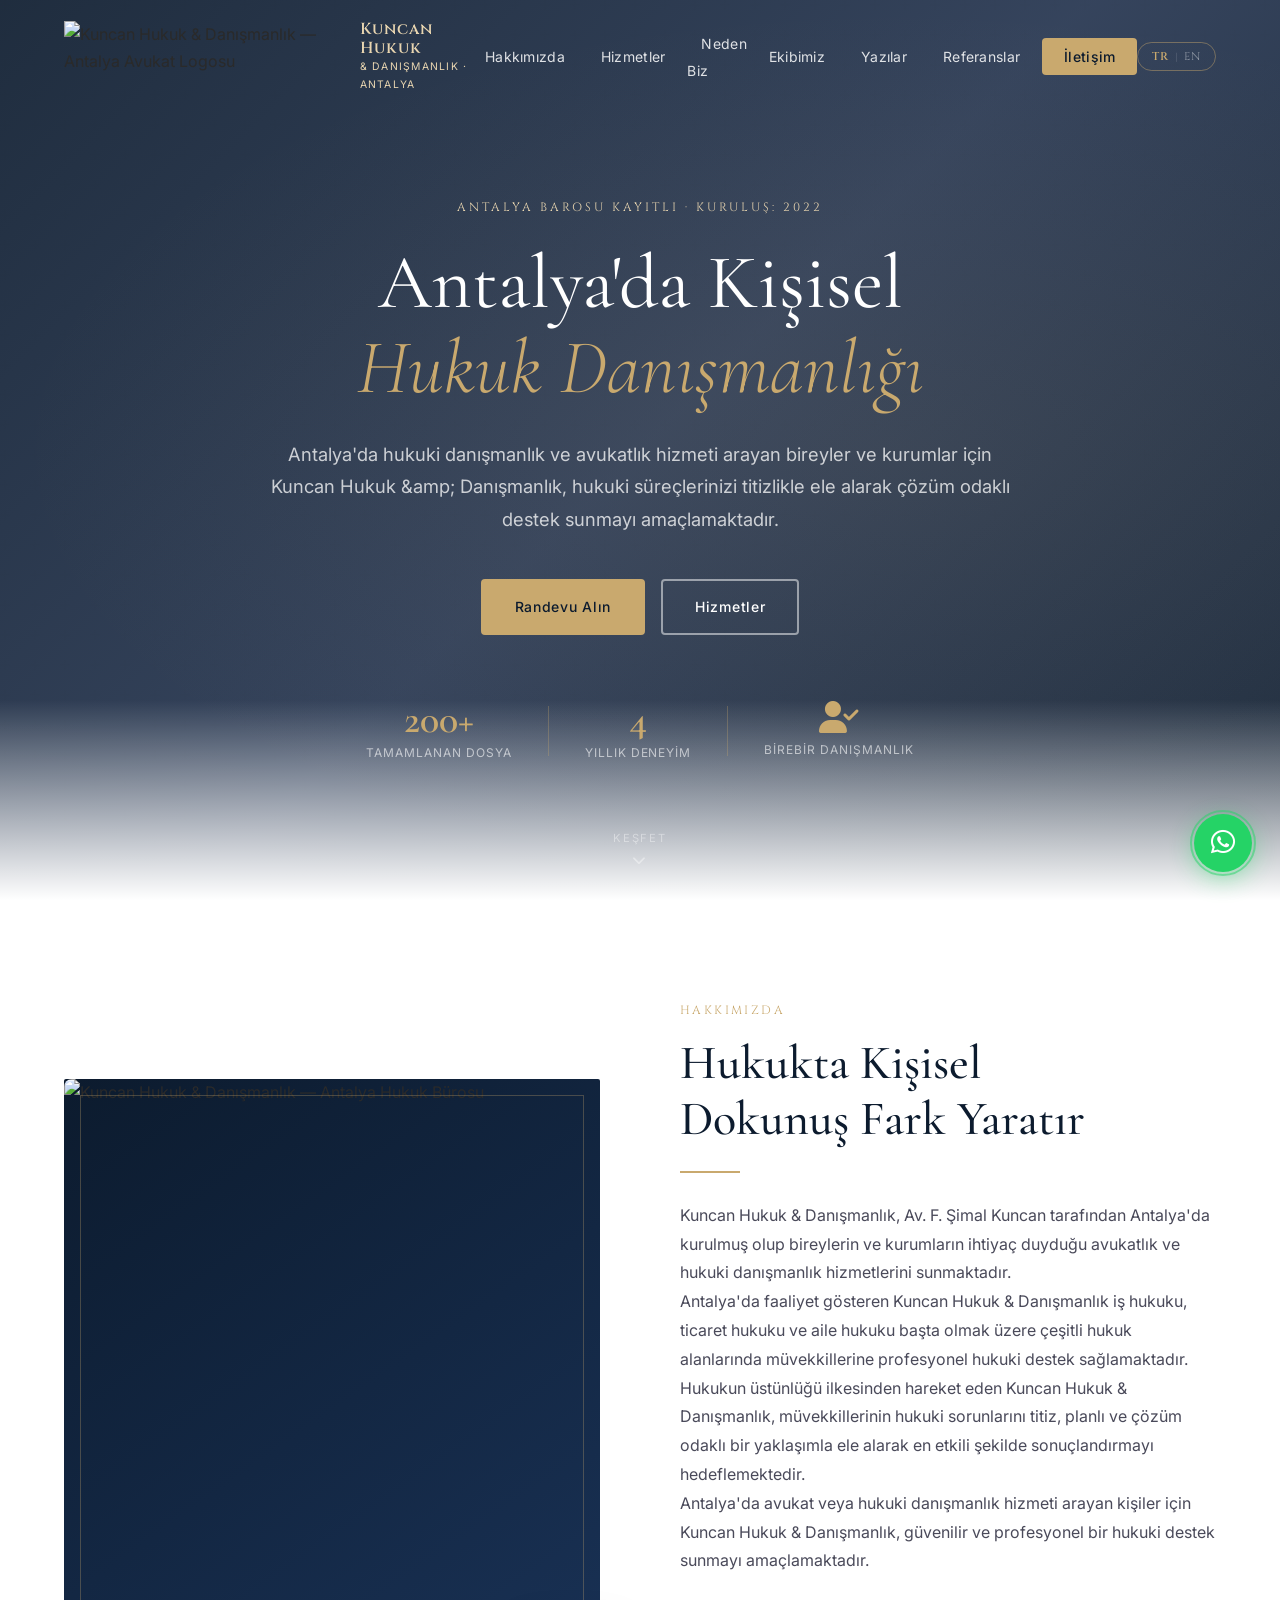
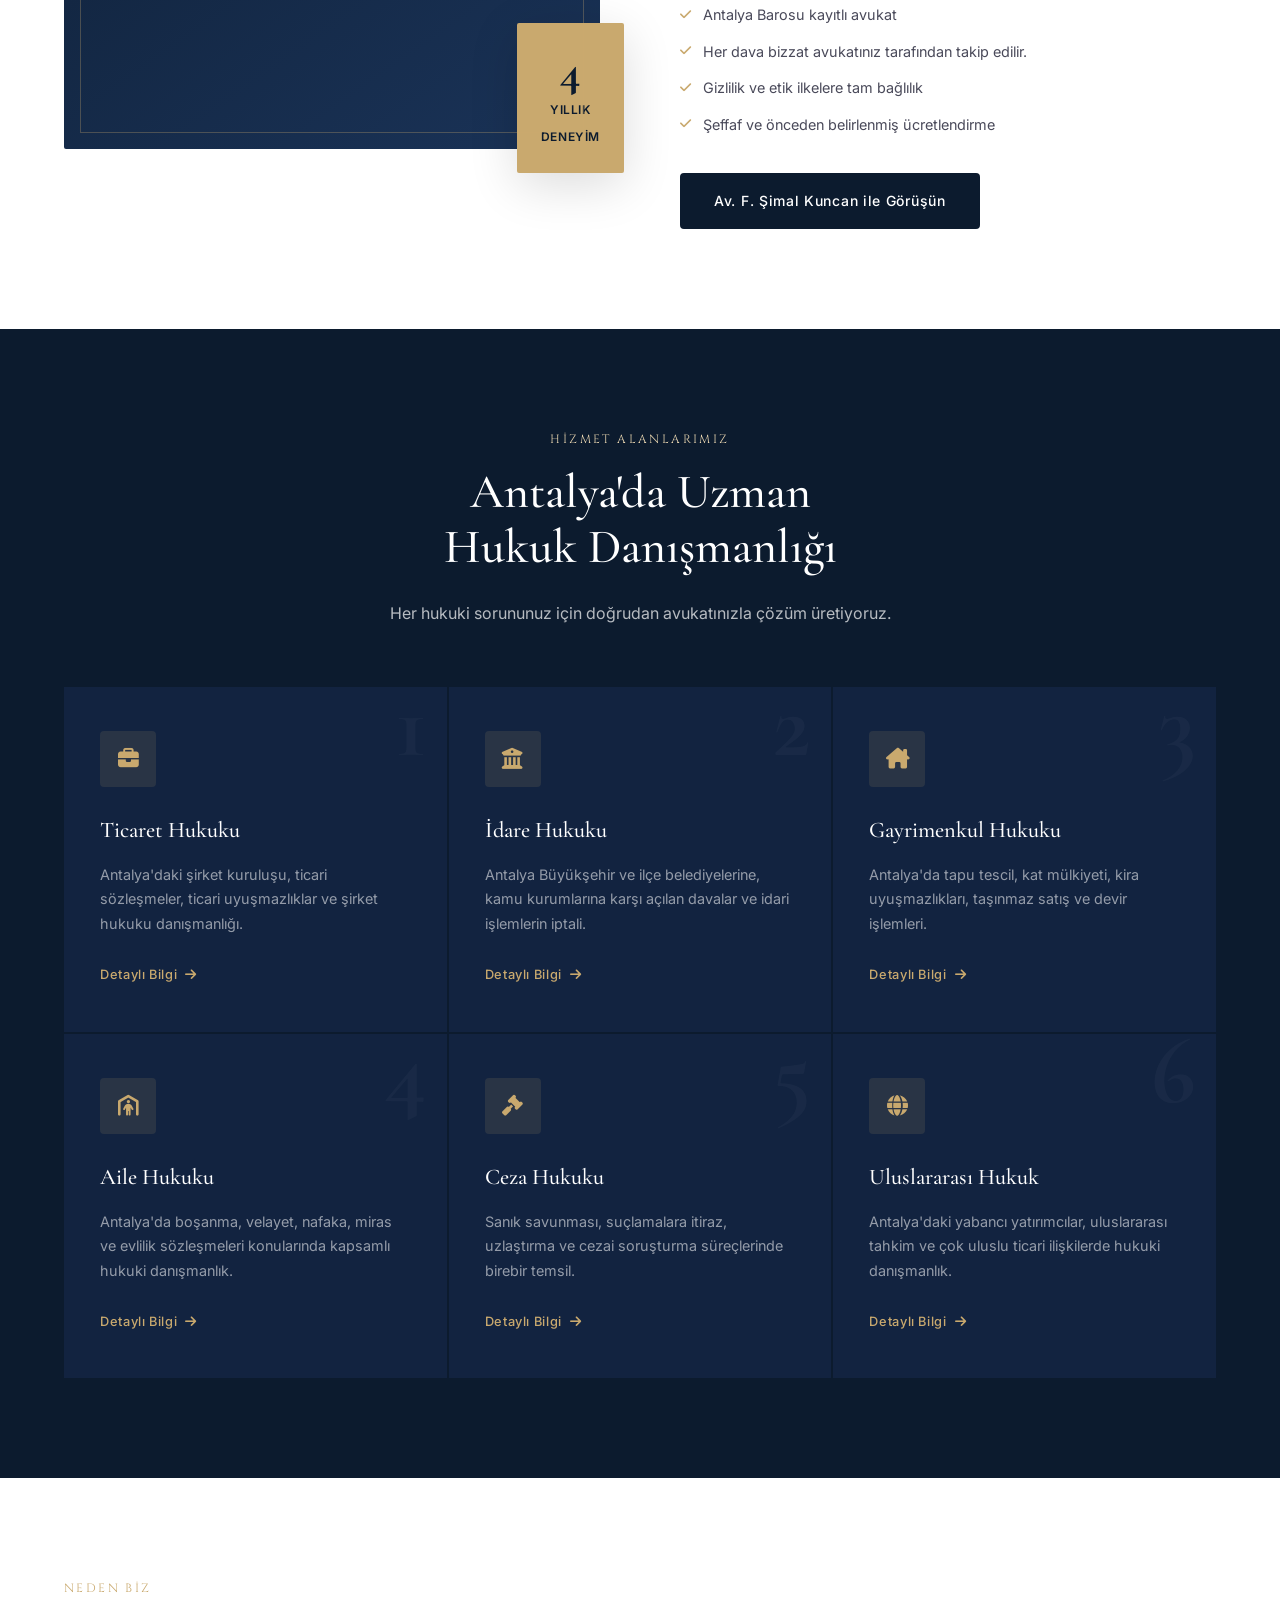
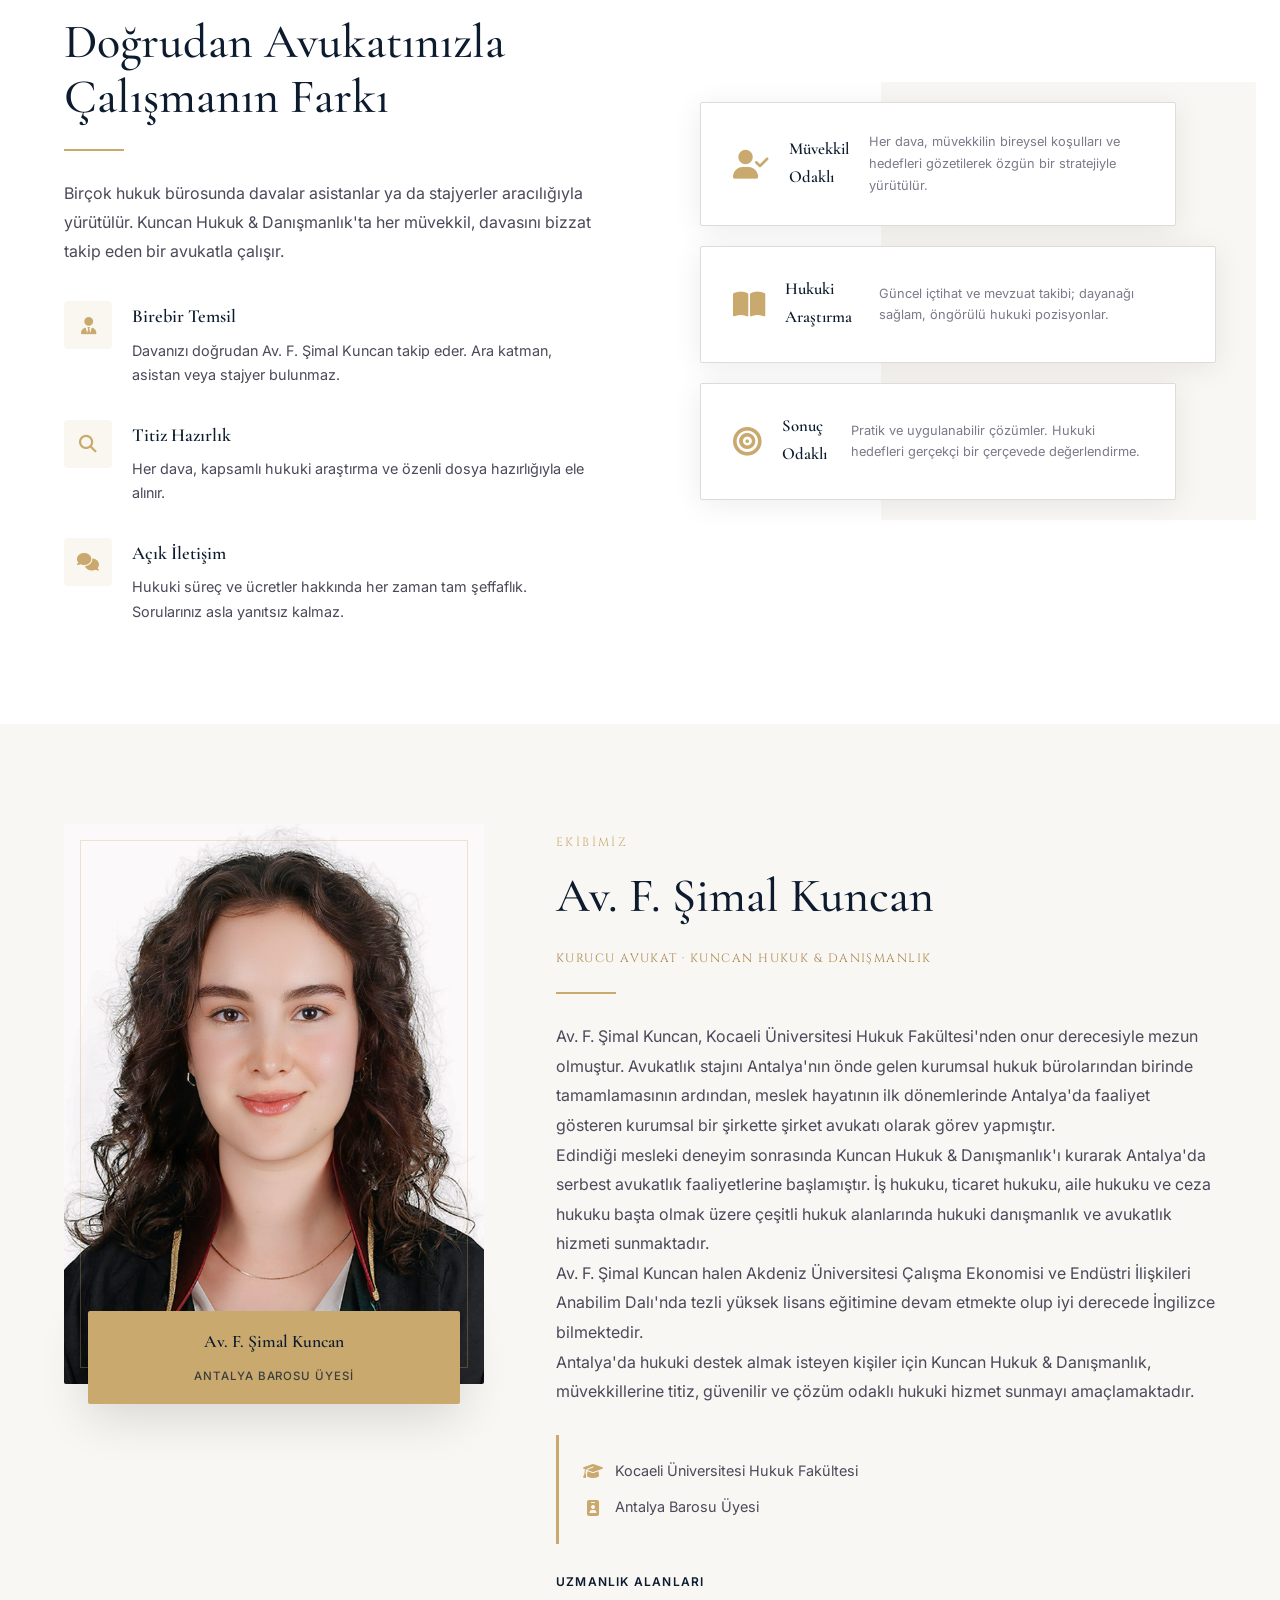
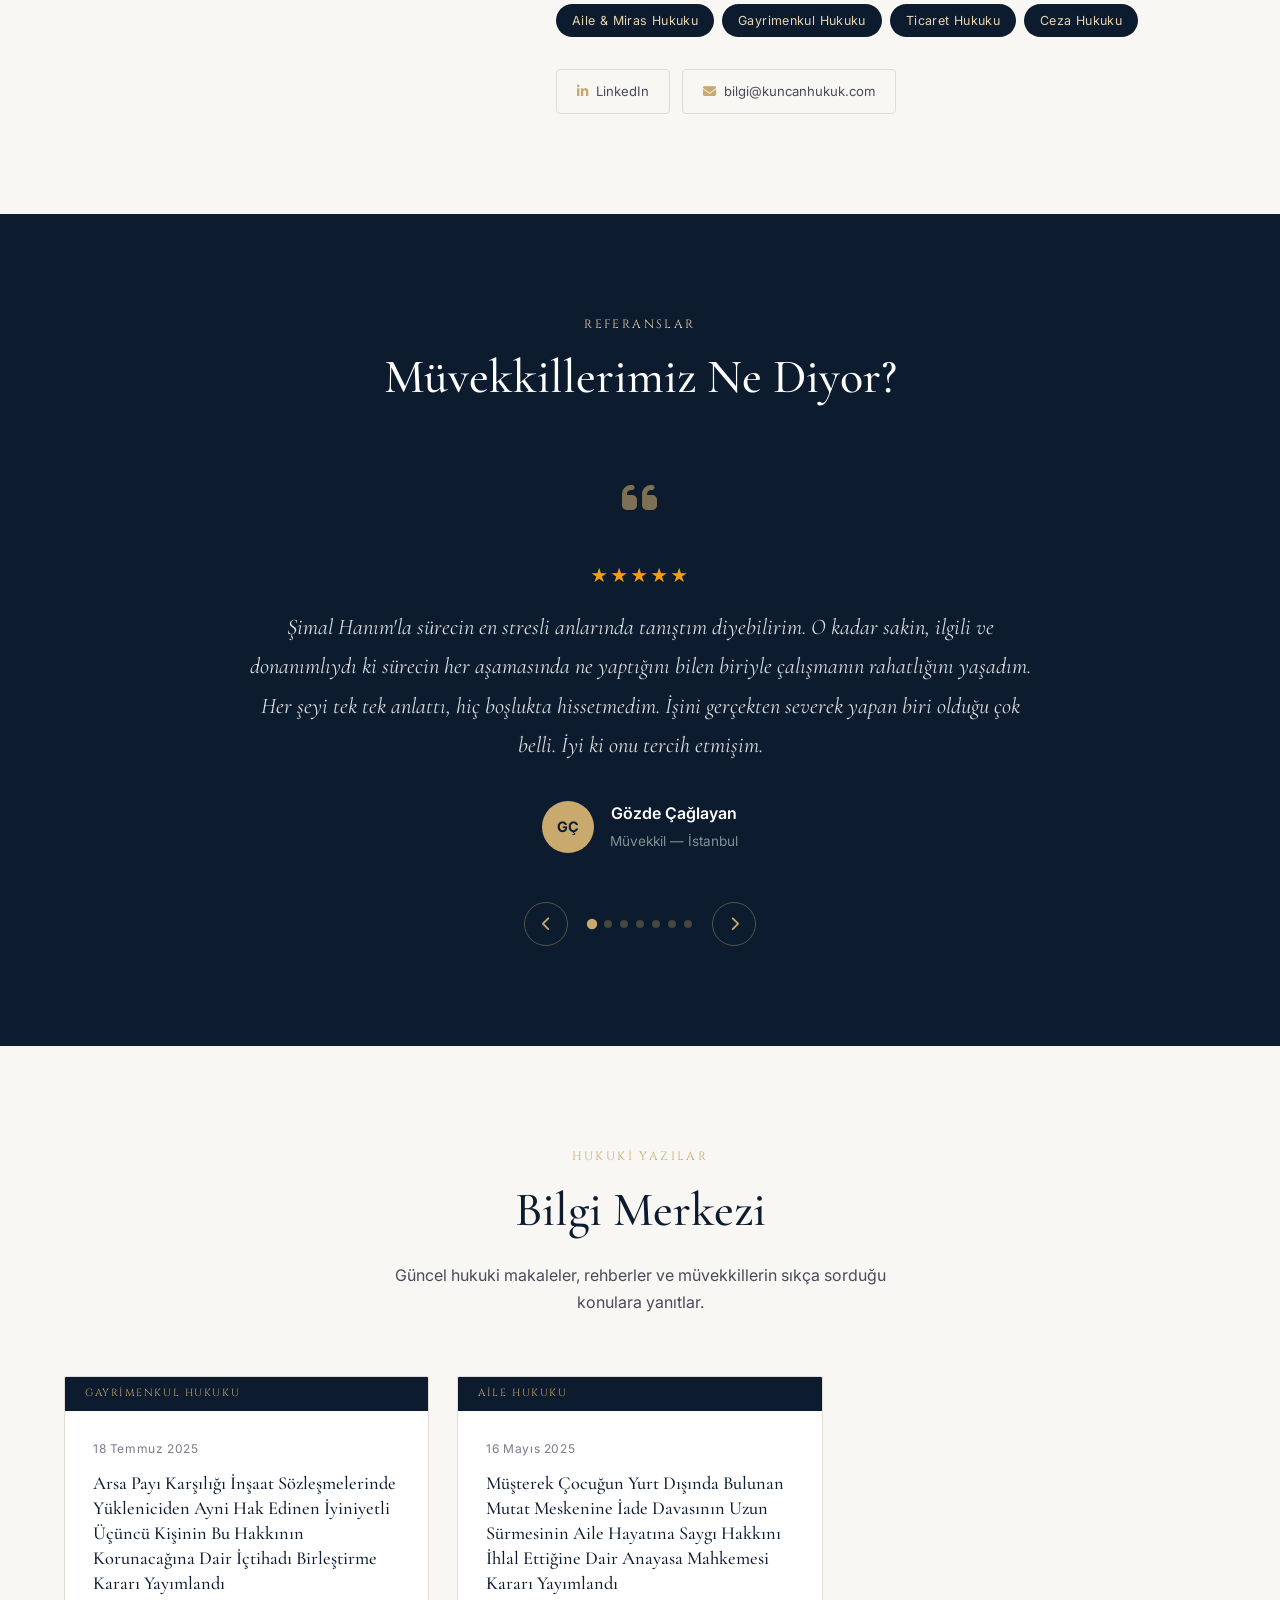
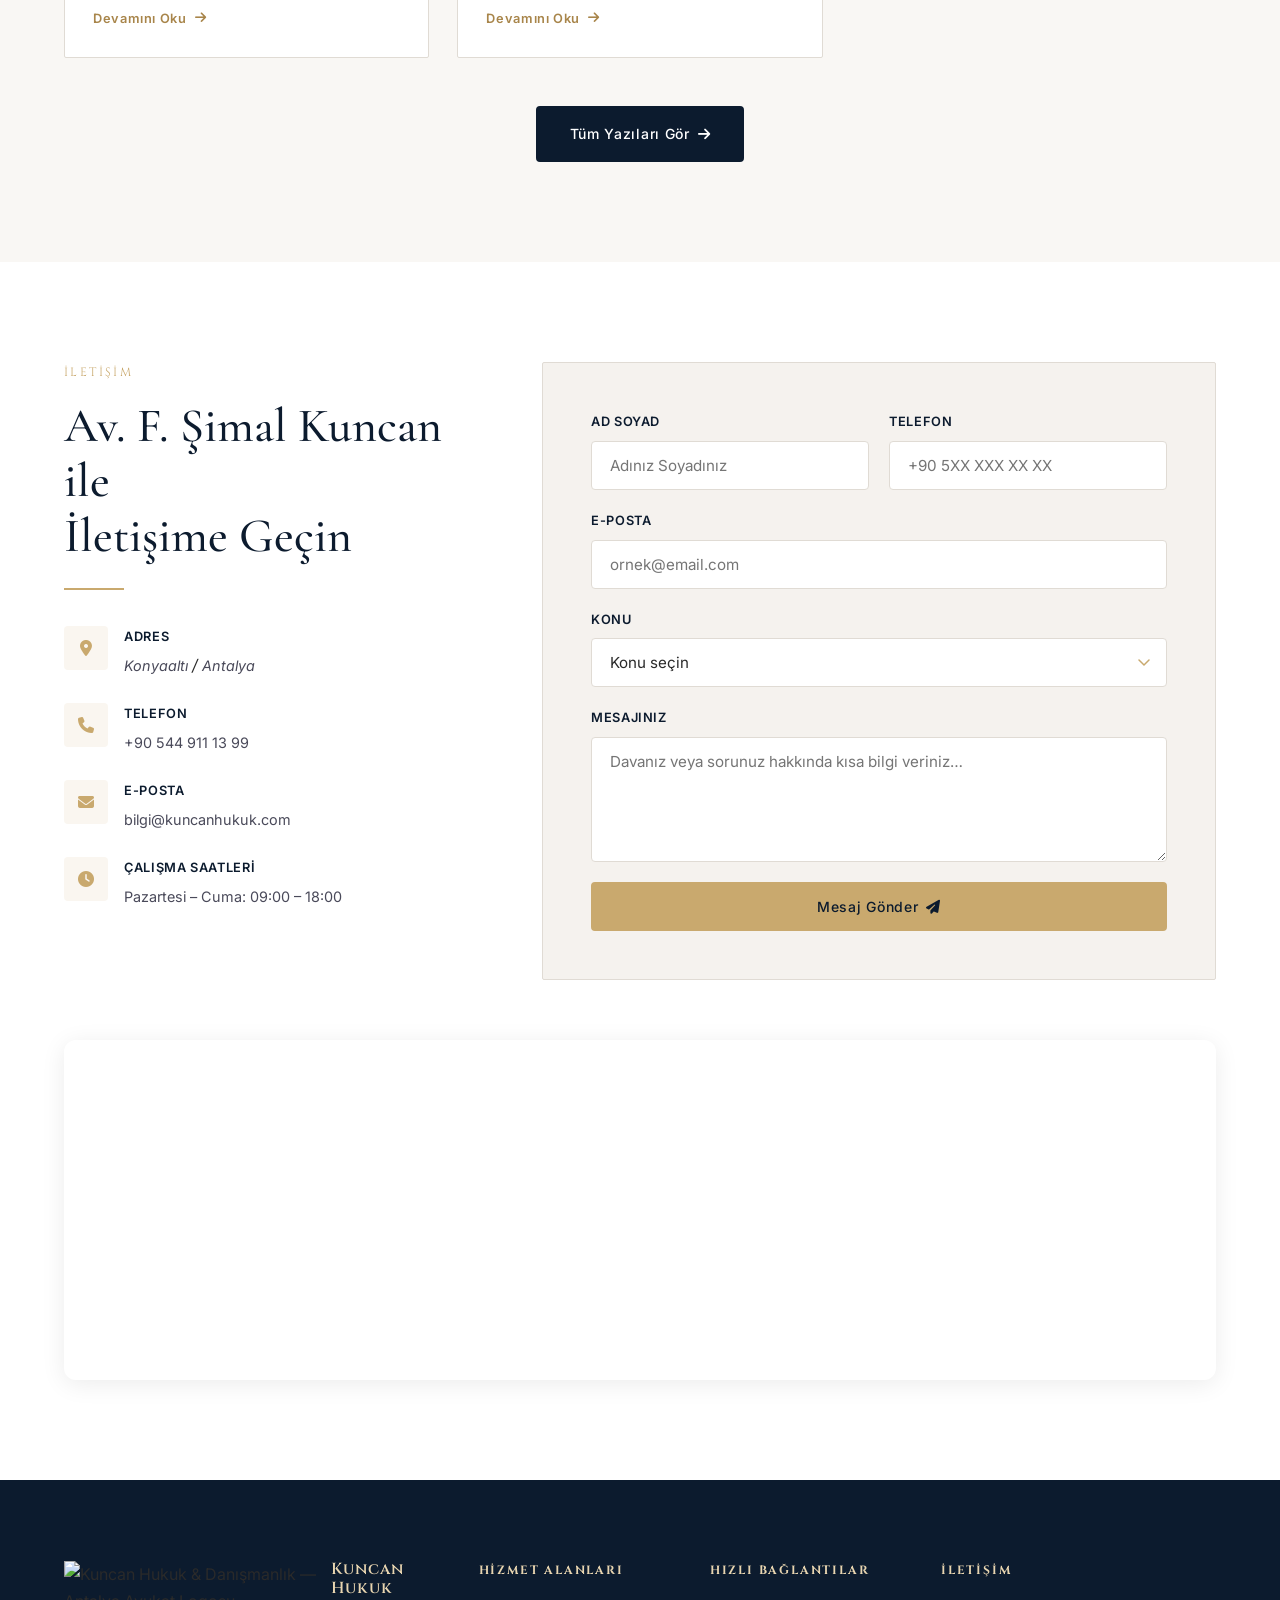
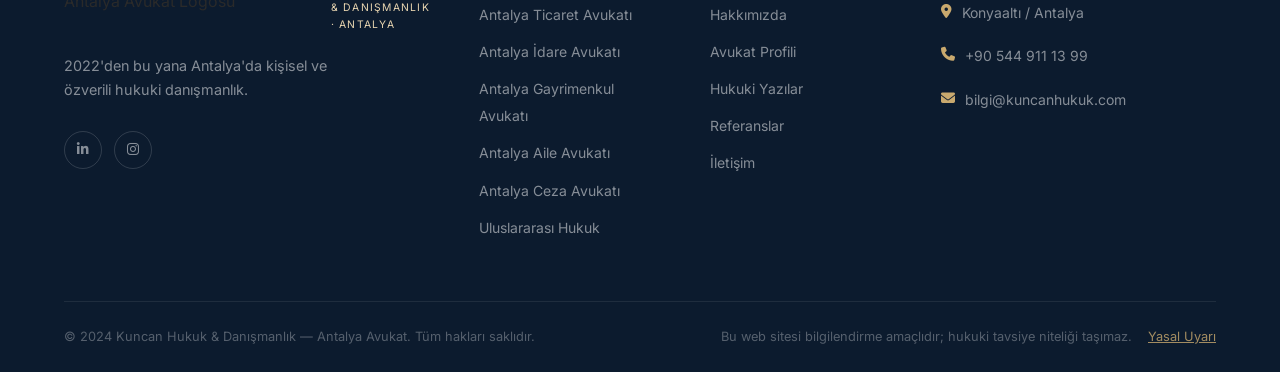
==== commit 61363368: "Text and social link updates - Hero slogan updated to new firm description text - Contact section de" ====
--- a/index.html
+++ b/index.html
@@ -50,7 +50,7 @@
     },
     "address": {
       "@type": "PostalAddress",
-      "streetAddress": "Konyaaltı",
+      "streetAddress": "",
       "addressLocality": "Konyaaltı",
       "addressRegion": "Antalya",
       "postalCode": "07160",
@@ -162,7 +162,7 @@
           <div class="about-text" data-i18n-html="about_p1"></div>
           <ul class="about-features">
             <li><i class="fa-solid fa-check" aria-hidden="true"></i> <span data-i18n="about_f1">Antalya Barosu kayıtlı avukat</span></li>
-            <li><i class="fa-solid fa-check" aria-hidden="true"></i> <span data-i18n="about_f2">Her dava bizzat Av. Kuncan tarafından takip edilir</span></li>
+            <li><i class="fa-solid fa-check" aria-hidden="true"></i> <span data-i18n="about_f2">Her dava bizzat avukatınız tarafından takip edilir.</span></li>
             <li><i class="fa-solid fa-check" aria-hidden="true"></i> <span data-i18n="about_f3">Gizlilik ve etik ilkelere tam bağlılık</span></li>
             <li><i class="fa-solid fa-check" aria-hidden="true"></i> <span data-i18n="about_f4">Şeffaf ve önceden belirlenmiş ücretlendirme</span></li>
           </ul>
@@ -327,7 +327,7 @@
           </div>
 
           <div class="lawyer-social">
-            <a href="https://www.linkedin.com/company/kuncanhukuk" class="lawyer-social-btn" aria-label="LinkedIn" target="_blank" rel="noopener noreferrer">
+            <a href="https://www.linkedin.com/in/simalkuncan" class="lawyer-social-btn" aria-label="LinkedIn" target="_blank" rel="noopener noreferrer">
               <i class="fa-brands fa-linkedin-in"></i> LinkedIn
             </a>
             <a href="mailto:bilgi@kuncanhukuk.com" class="lawyer-social-btn" aria-label="E-posta">
@@ -466,14 +466,13 @@
           <p class="section-eyebrow" data-i18n="contact_eyebrow">İletişim</p>
           <h2 class="section-title" id="contact-title" data-i18n-html="contact_title">Av. F. Şimal Kuncan ile<br />İletişime Geçin</h2>
           <div class="about-divider"></div>
-          <p class="about-text" data-i18n="contact_p">Hukuki konulardaki sorularınız için randevu oluşturabilirsiniz. Av. Kuncan davanızı değerlendirip size uygun yol haritasını paylaşacaktır.</p>
+          <p class="about-text" data-i18n="contact_p"></p>
           <ul class="contact-details">
             <li>
               <div class="contact-icon" aria-hidden="true"><i class="fa-solid fa-location-dot"></i></div>
               <div>
                 <strong data-i18n="contact_addr_lbl">Adres</strong>
                 <address itemprop="address" itemscope itemtype="https://schema.org/PostalAddress">
-                  <span itemprop="streetAddress">Konyaaltı</span><br />
                   <span itemprop="addressLocality">Konyaaltı</span> / <span itemprop="addressRegion">Antalya</span>
                 </address>
               </div>
@@ -581,7 +580,7 @@
           <p class="footer-tagline" data-i18n="footer_tagline">2022'den bu yana Antalya'da kişisel ve özverili hukuki danışmanlık.</p>
           <div class="footer-social">
             <a href="https://www.linkedin.com/company/kuncanhukuk" aria-label="LinkedIn" target="_blank" rel="noopener noreferrer"><i class="fa-brands fa-linkedin-in"></i></a>
-            <a href="#" aria-label="Instagram"><i class="fa-brands fa-instagram"></i></a>
+            <a href="https://www.instagram.com/kuncanhukuk" aria-label="Instagram" target="_blank" rel="noopener noreferrer"><i class="fa-brands fa-instagram"></i></a>
           </div>
         </div>
         <div class="footer-col">
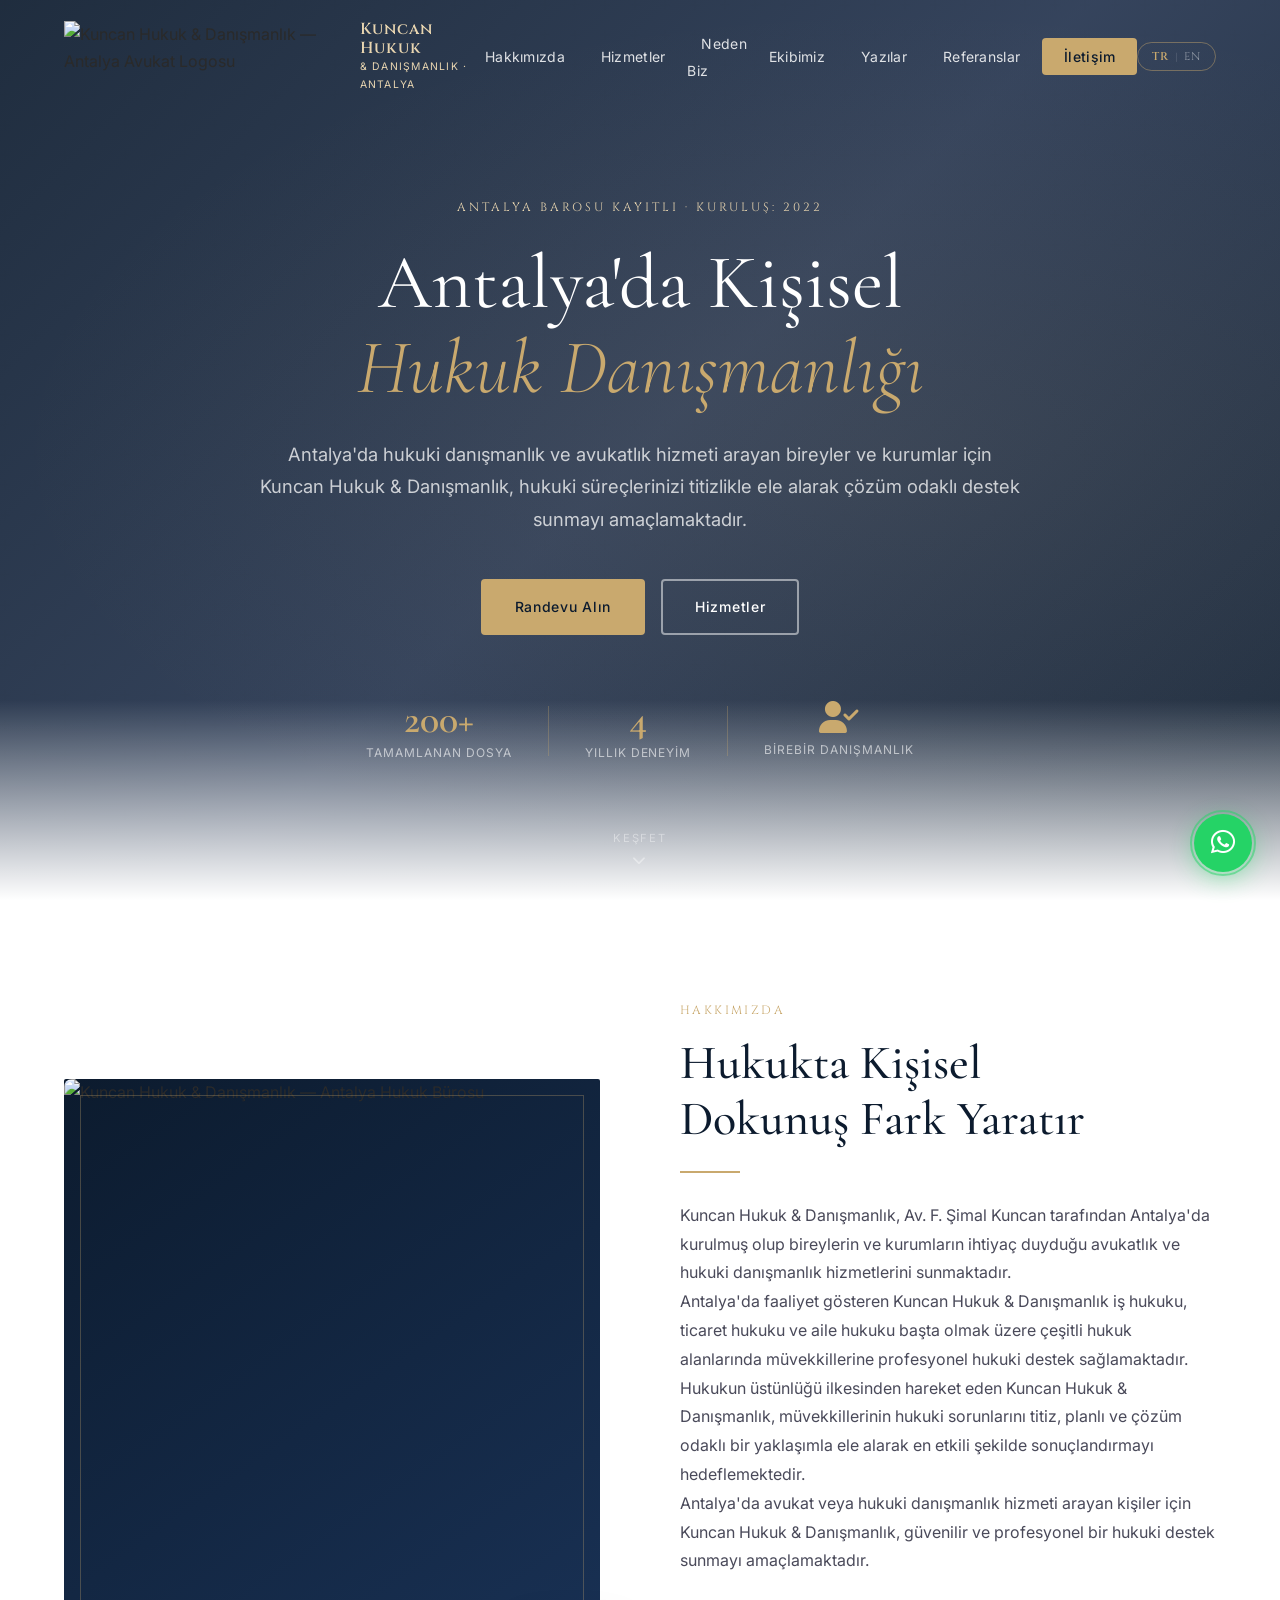
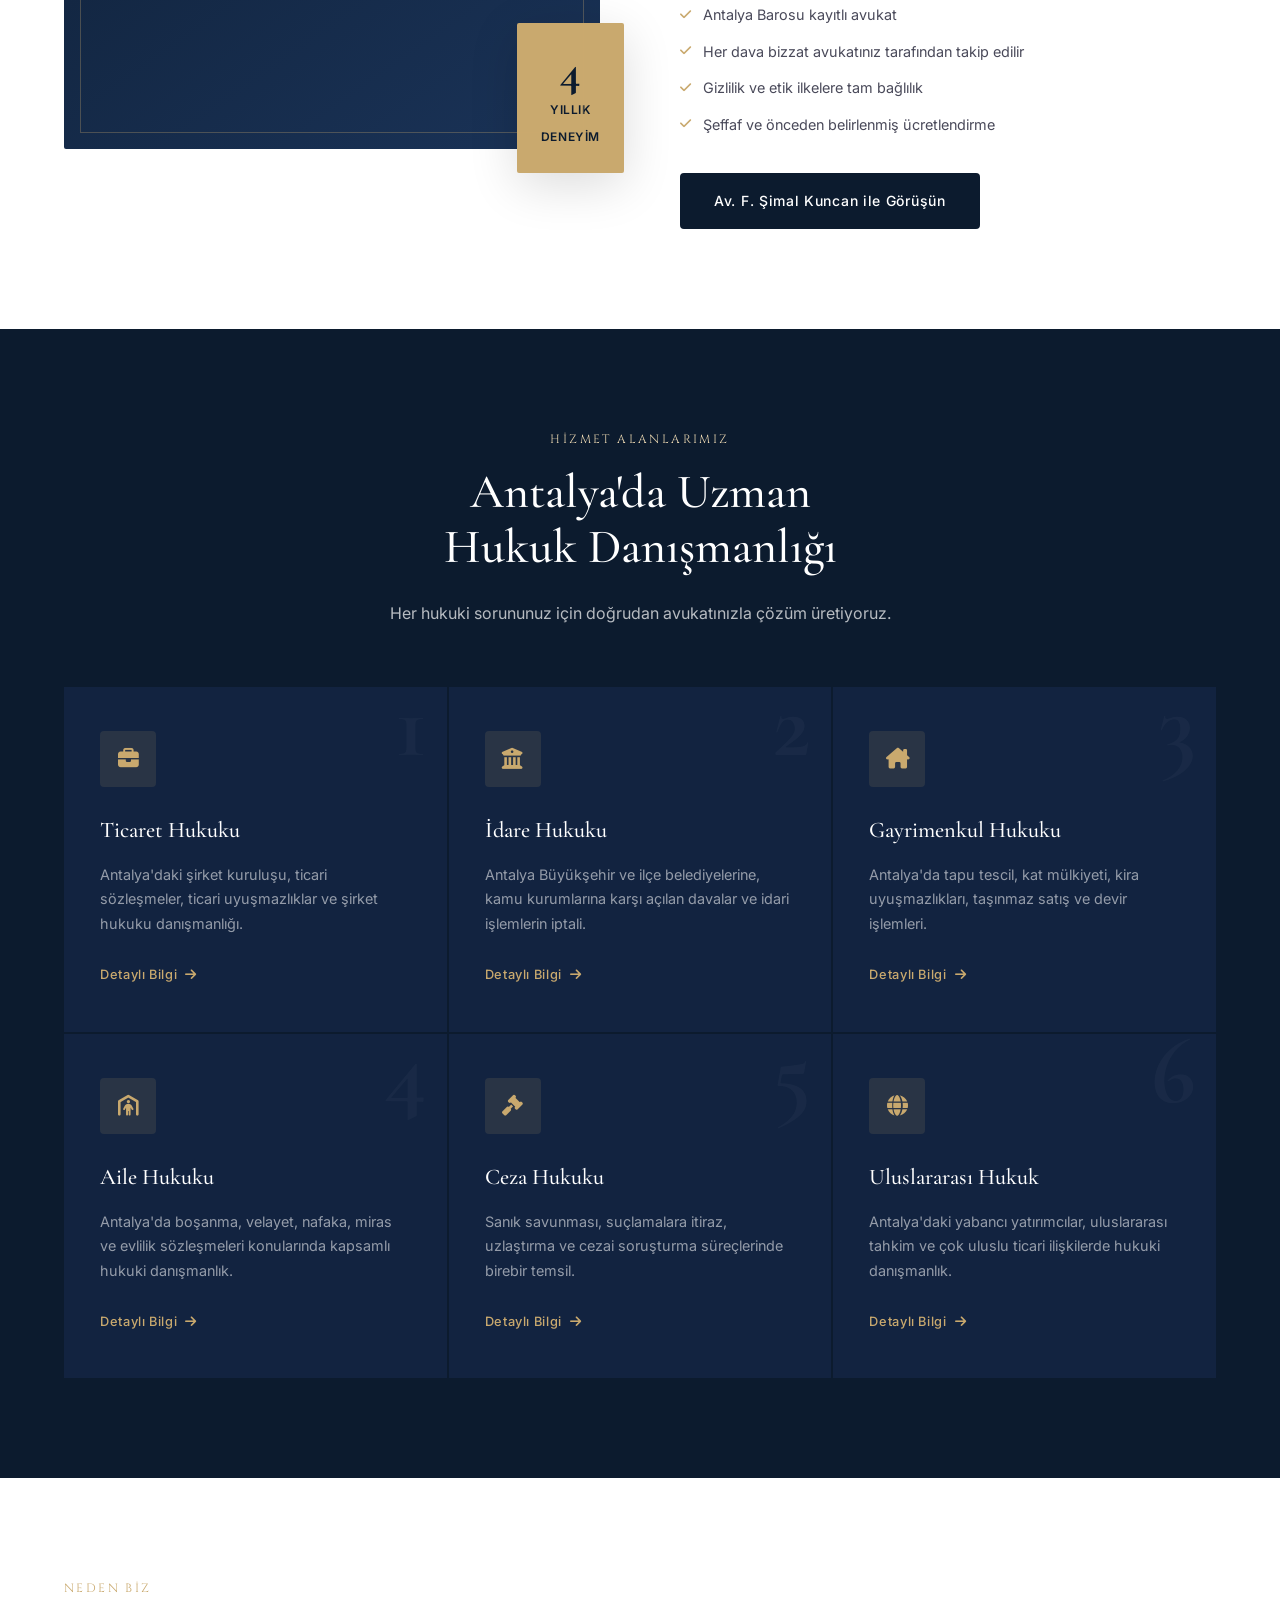
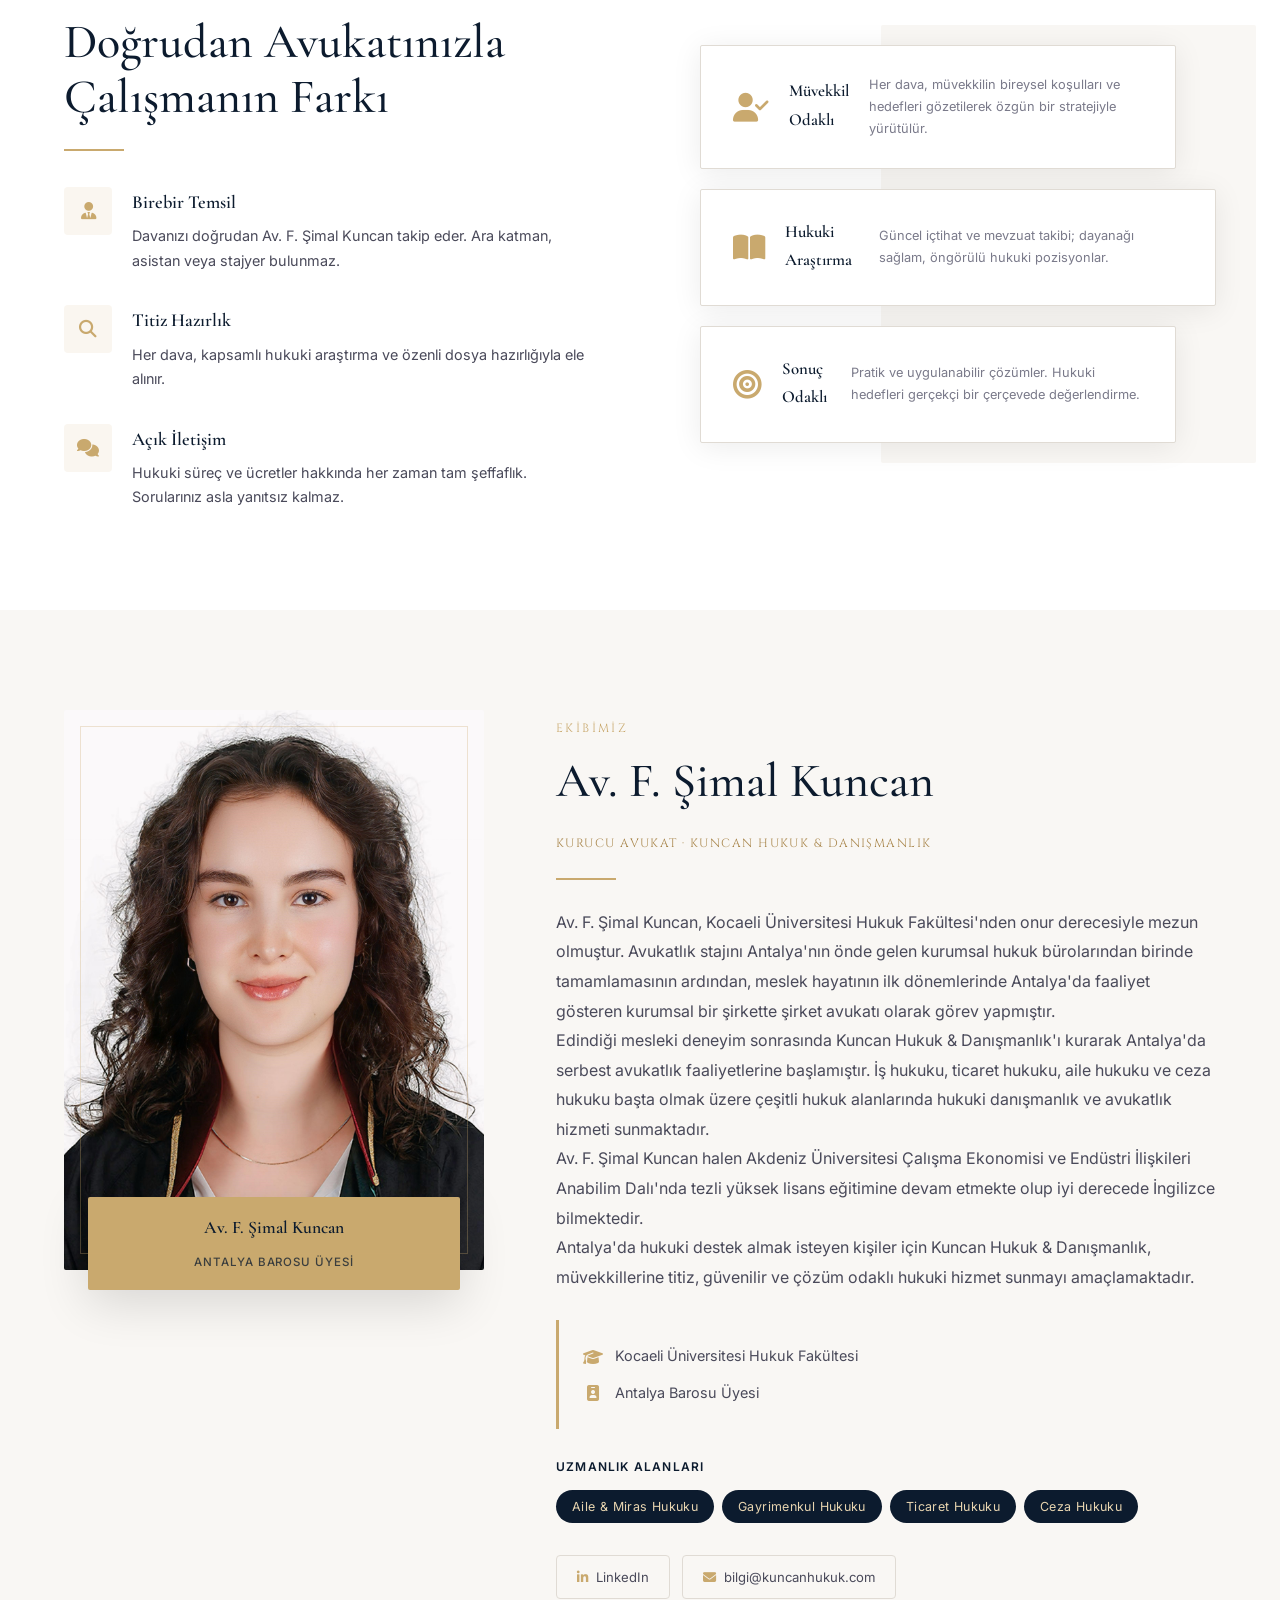
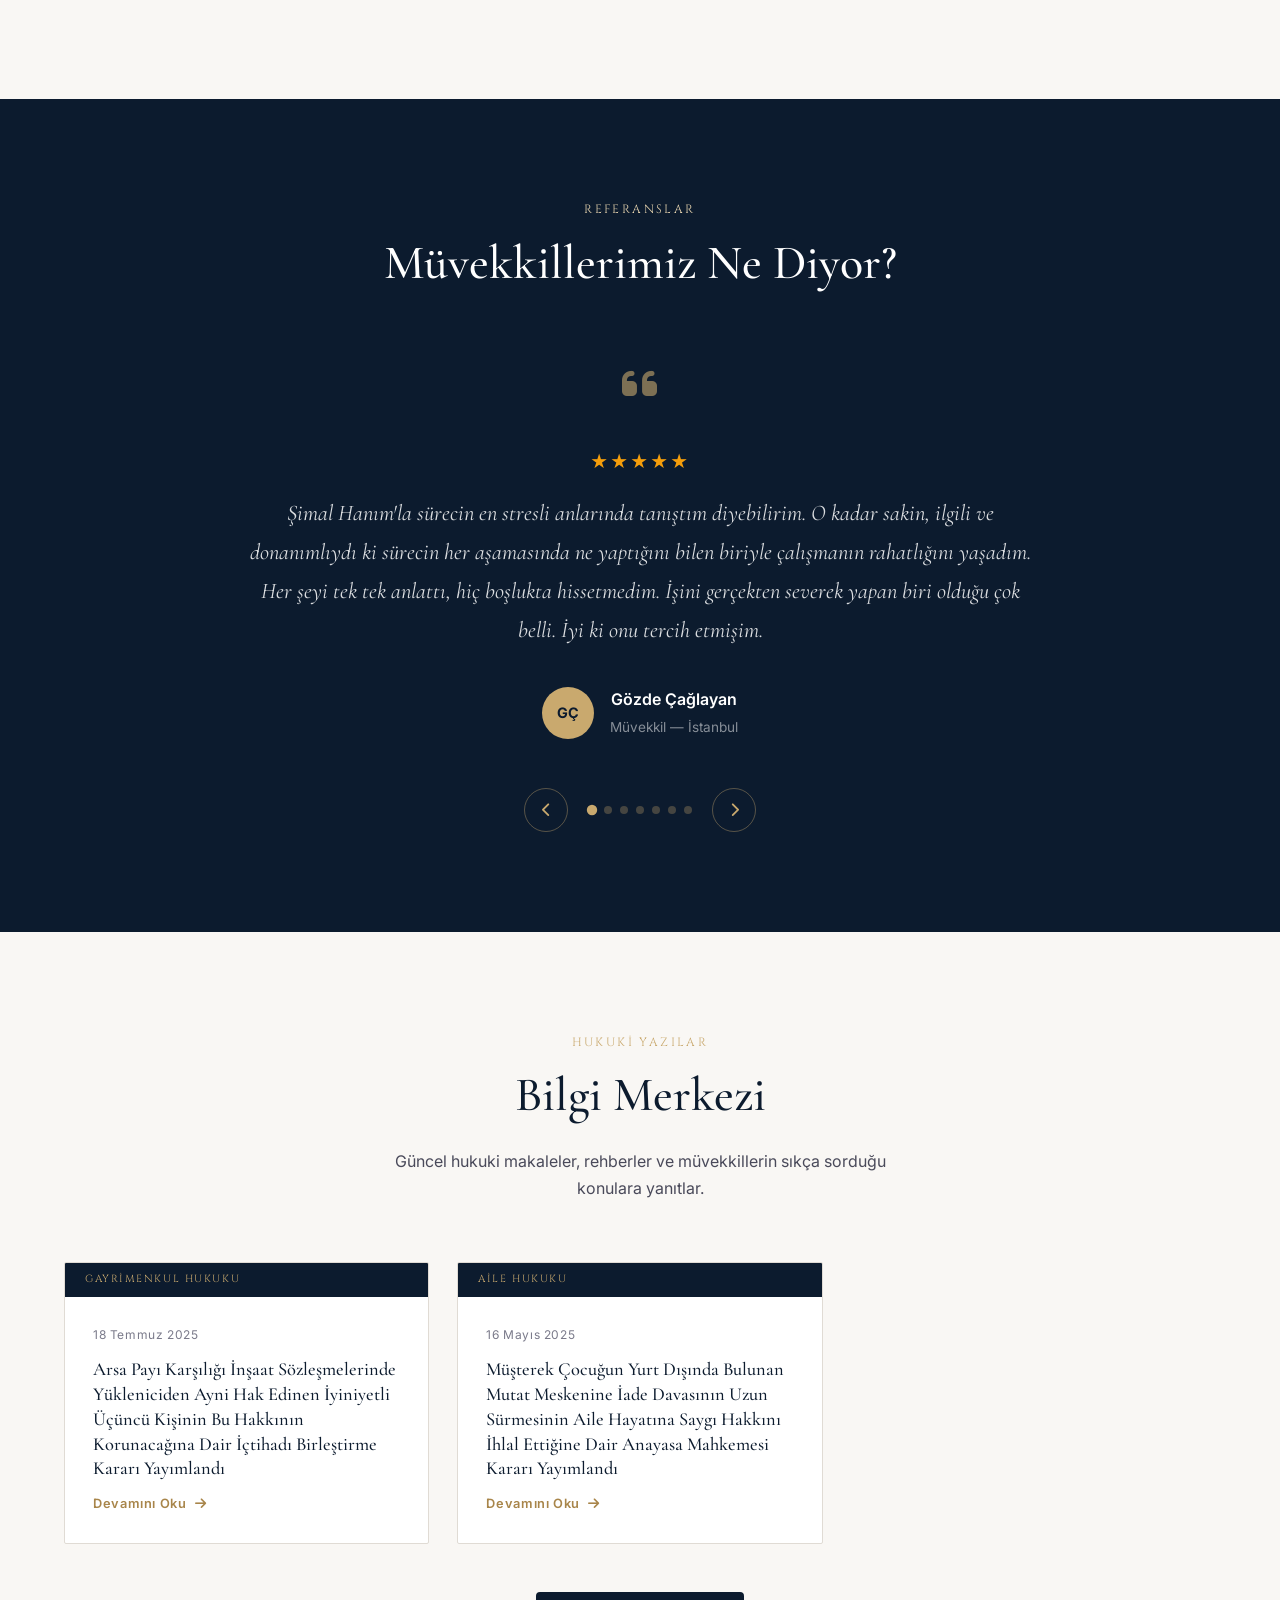
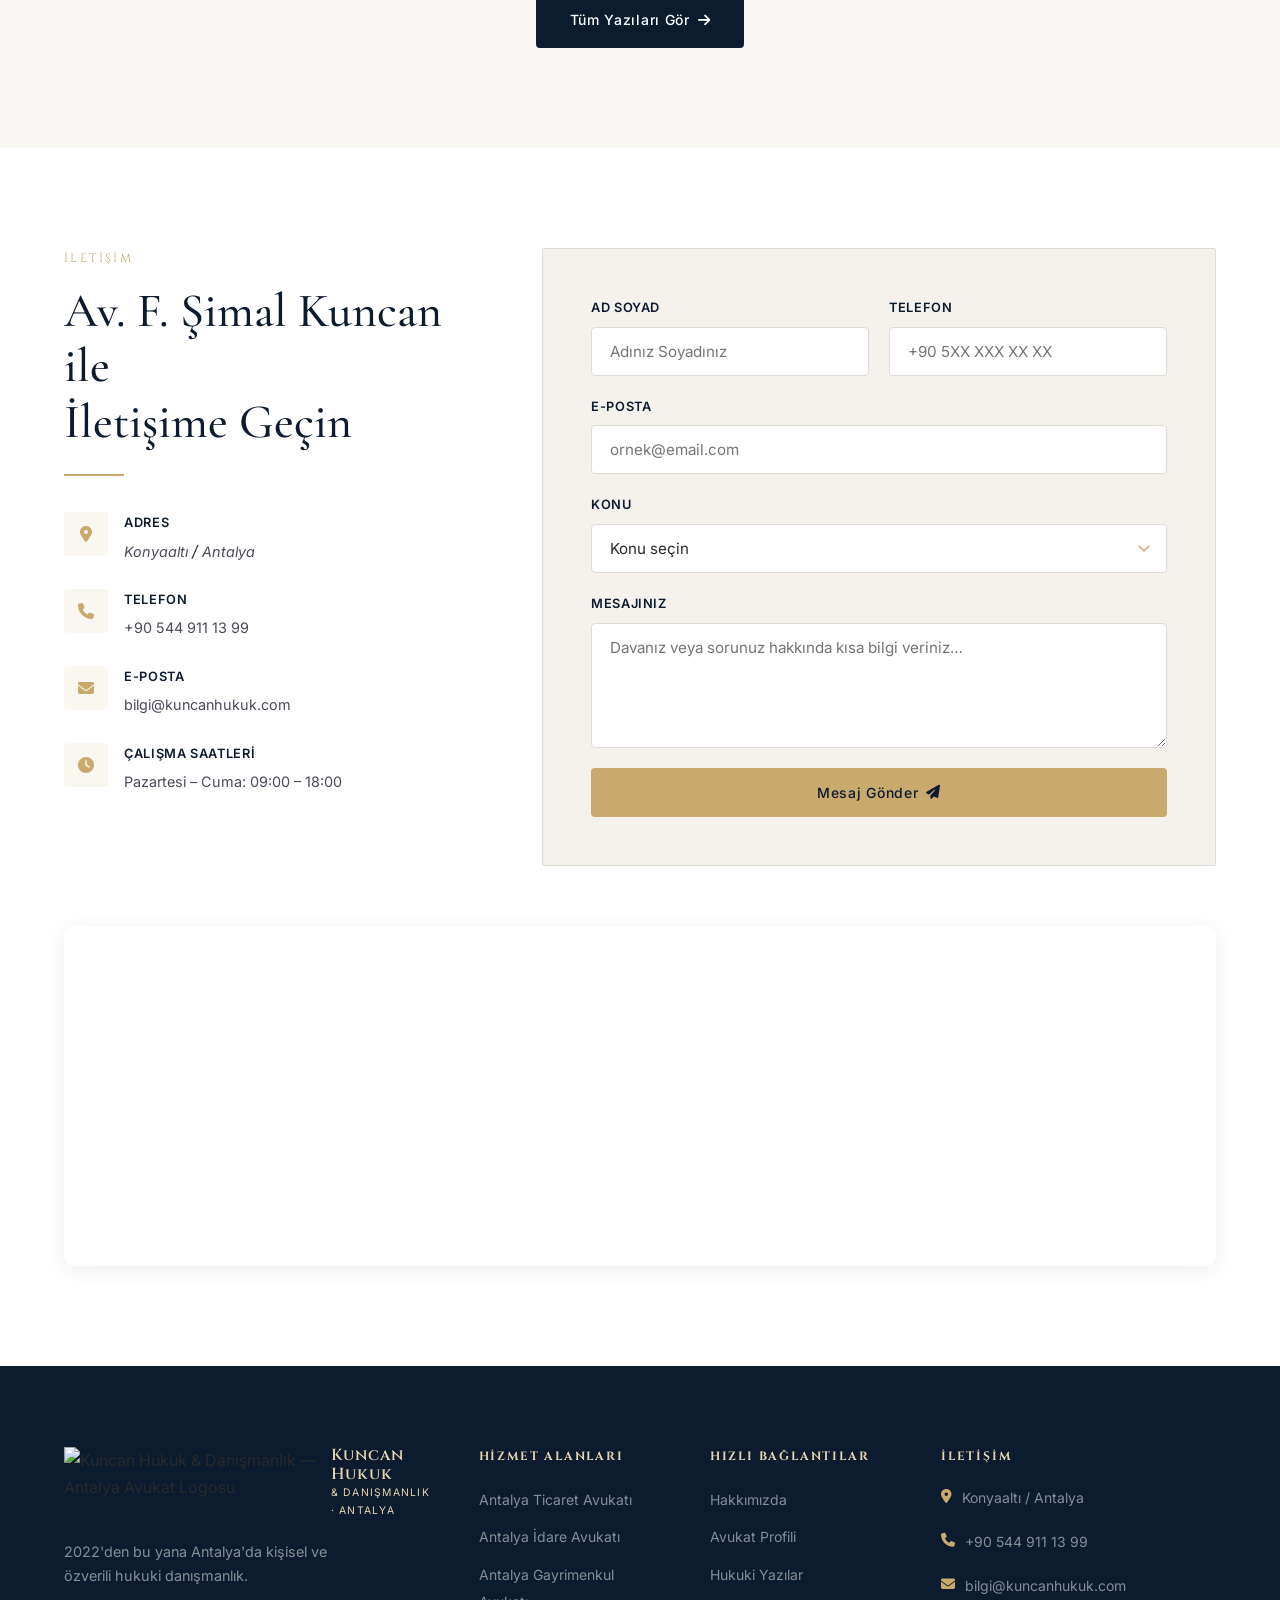
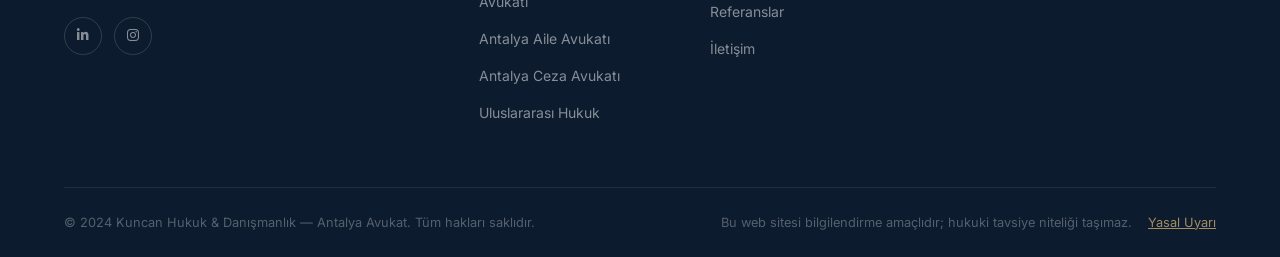
==== commit 524af2eb: "Remove dot from about_f2, clear why_p text Co-Authored-By: Claude Sonnet 4.6 <noreply@anthropic.com>" ====
--- a/index.html
+++ b/index.html
@@ -162,7 +162,7 @@
           <div class="about-text" data-i18n-html="about_p1"></div>
           <ul class="about-features">
             <li><i class="fa-solid fa-check" aria-hidden="true"></i> <span data-i18n="about_f1">Antalya Barosu kayıtlı avukat</span></li>
-            <li><i class="fa-solid fa-check" aria-hidden="true"></i> <span data-i18n="about_f2">Her dava bizzat avukatınız tarafından takip edilir.</span></li>
+            <li><i class="fa-solid fa-check" aria-hidden="true"></i> <span data-i18n="about_f2">Her dava bizzat avukatınız tarafından takip edilir</span></li>
             <li><i class="fa-solid fa-check" aria-hidden="true"></i> <span data-i18n="about_f3">Gizlilik ve etik ilkelere tam bağlılık</span></li>
             <li><i class="fa-solid fa-check" aria-hidden="true"></i> <span data-i18n="about_f4">Şeffaf ve önceden belirlenmiş ücretlendirme</span></li>
           </ul>
@@ -229,7 +229,7 @@
           <p class="section-eyebrow" data-i18n="why_eyebrow">Neden Biz</p>
           <h2 class="section-title" id="whyus-title" data-i18n-html="why_title">Doğrudan Avukatınızla<br />Çalışmanın Farkı</h2>
           <div class="about-divider"></div>
-          <p class="about-text" data-i18n="why_p">Birçok hukuk bürosunda davalar asistanlar ya da stajyerler aracılığıyla yürütülür. Kuncan Hukuk & Danışmanlık'ta her müvekkil, davasını bizzat takip eden bir avukatla çalışır.</p>
+          <p class="about-text" data-i18n="why_p"></p>
           <div class="why-items">
             <div class="why-item">
               <div class="why-icon" aria-hidden="true"><i class="fa-solid fa-user-tie"></i></div>
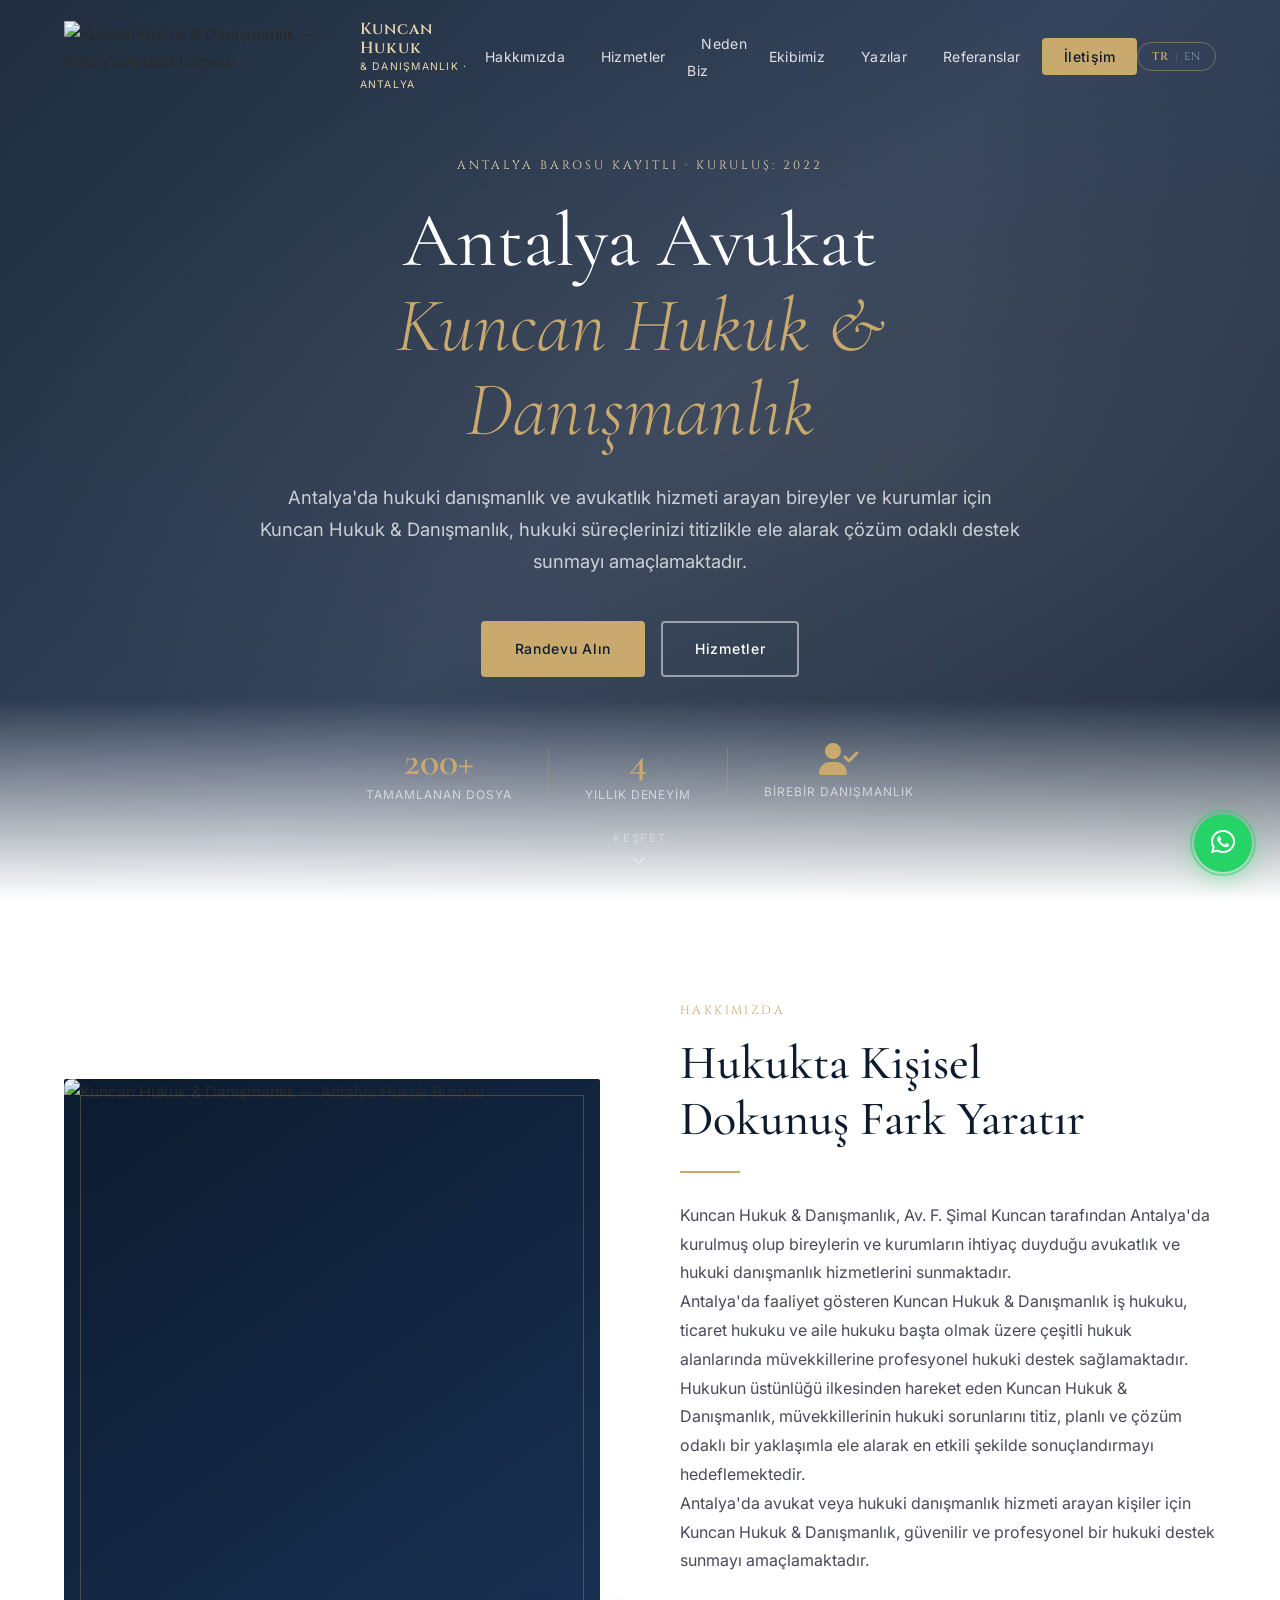
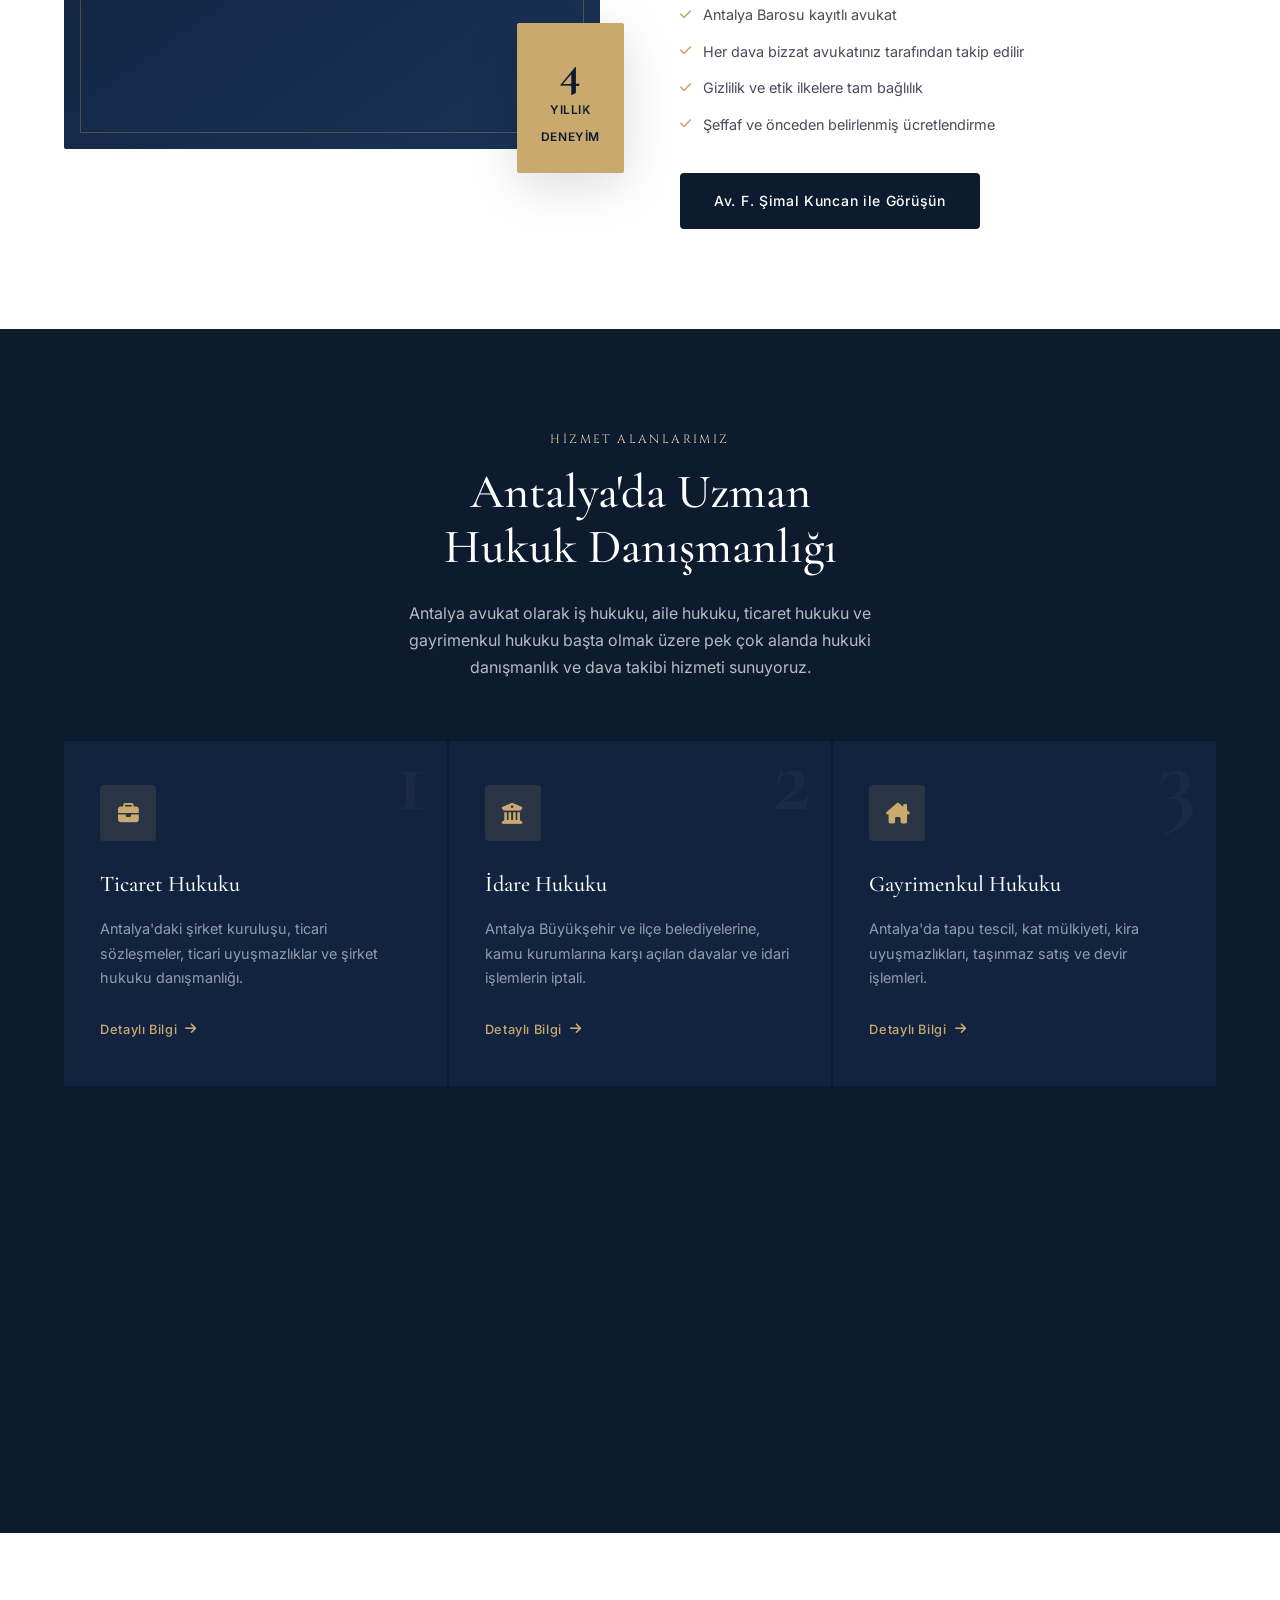
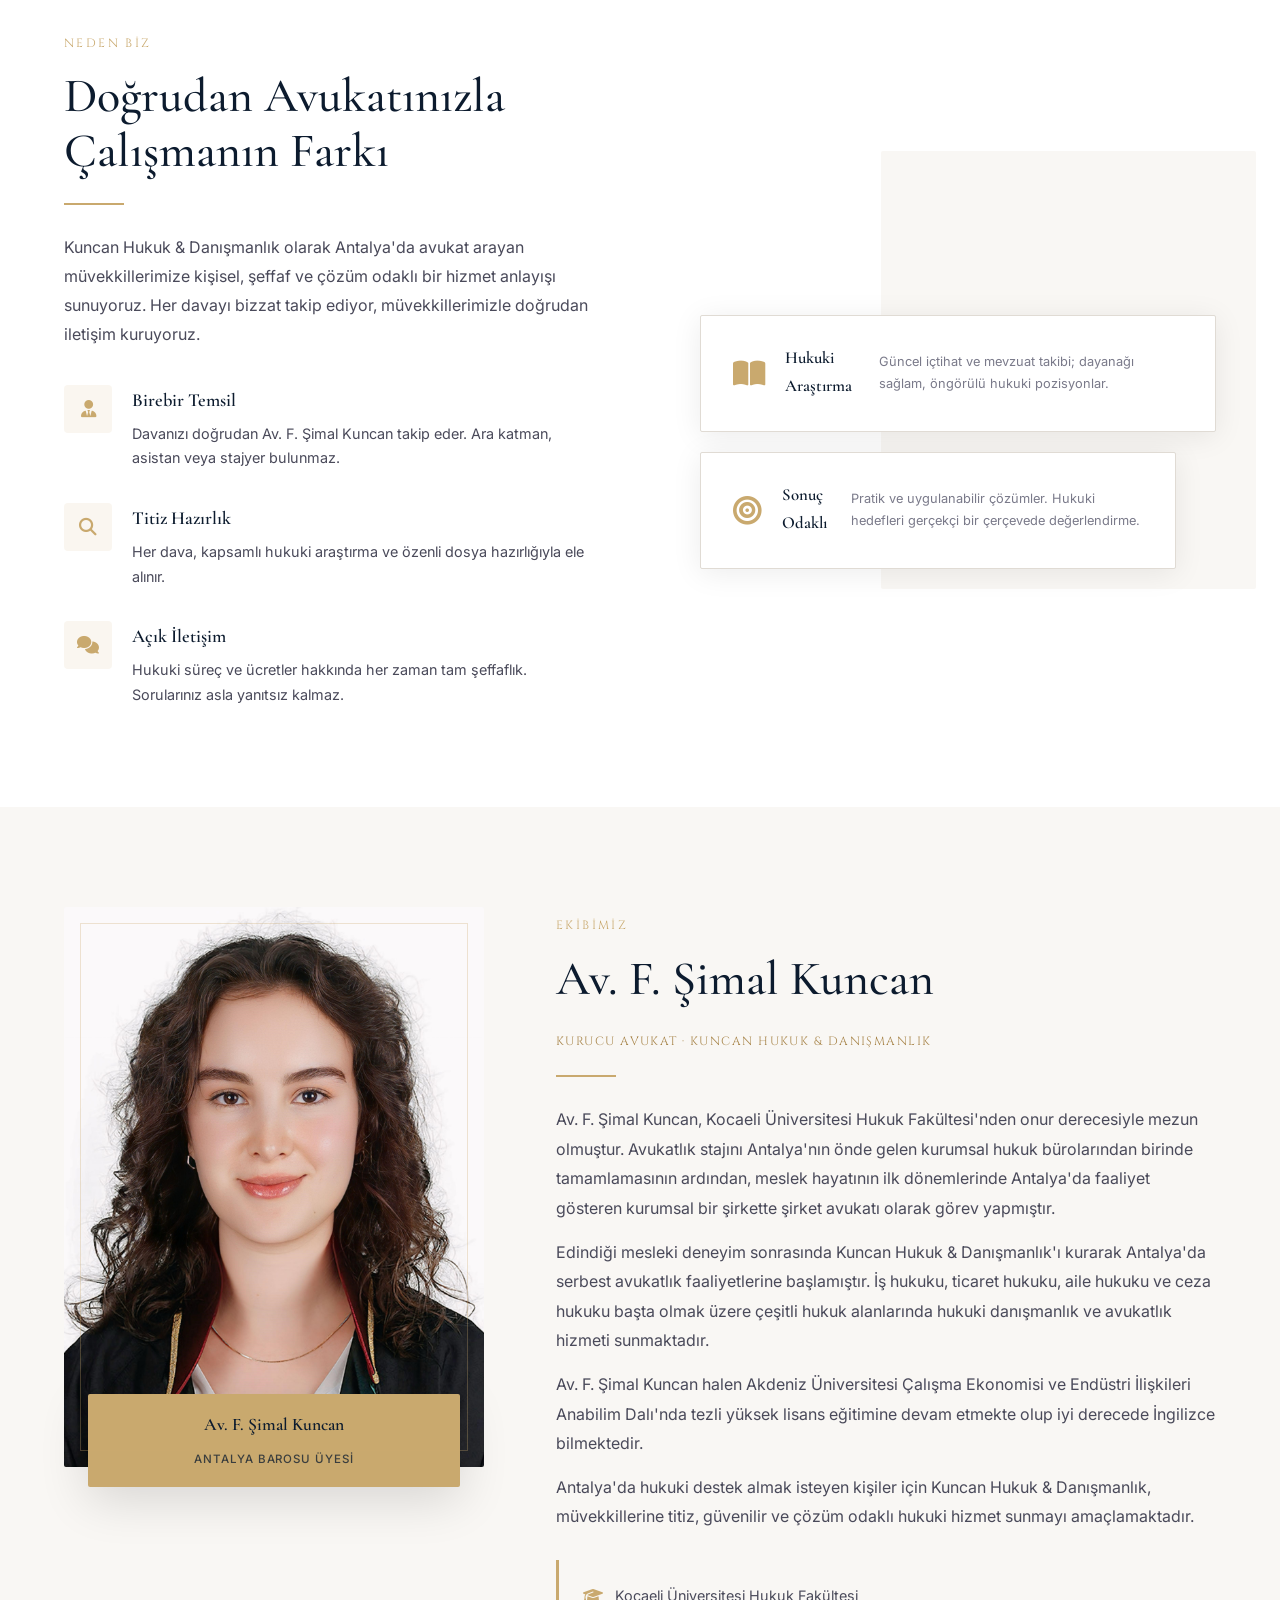
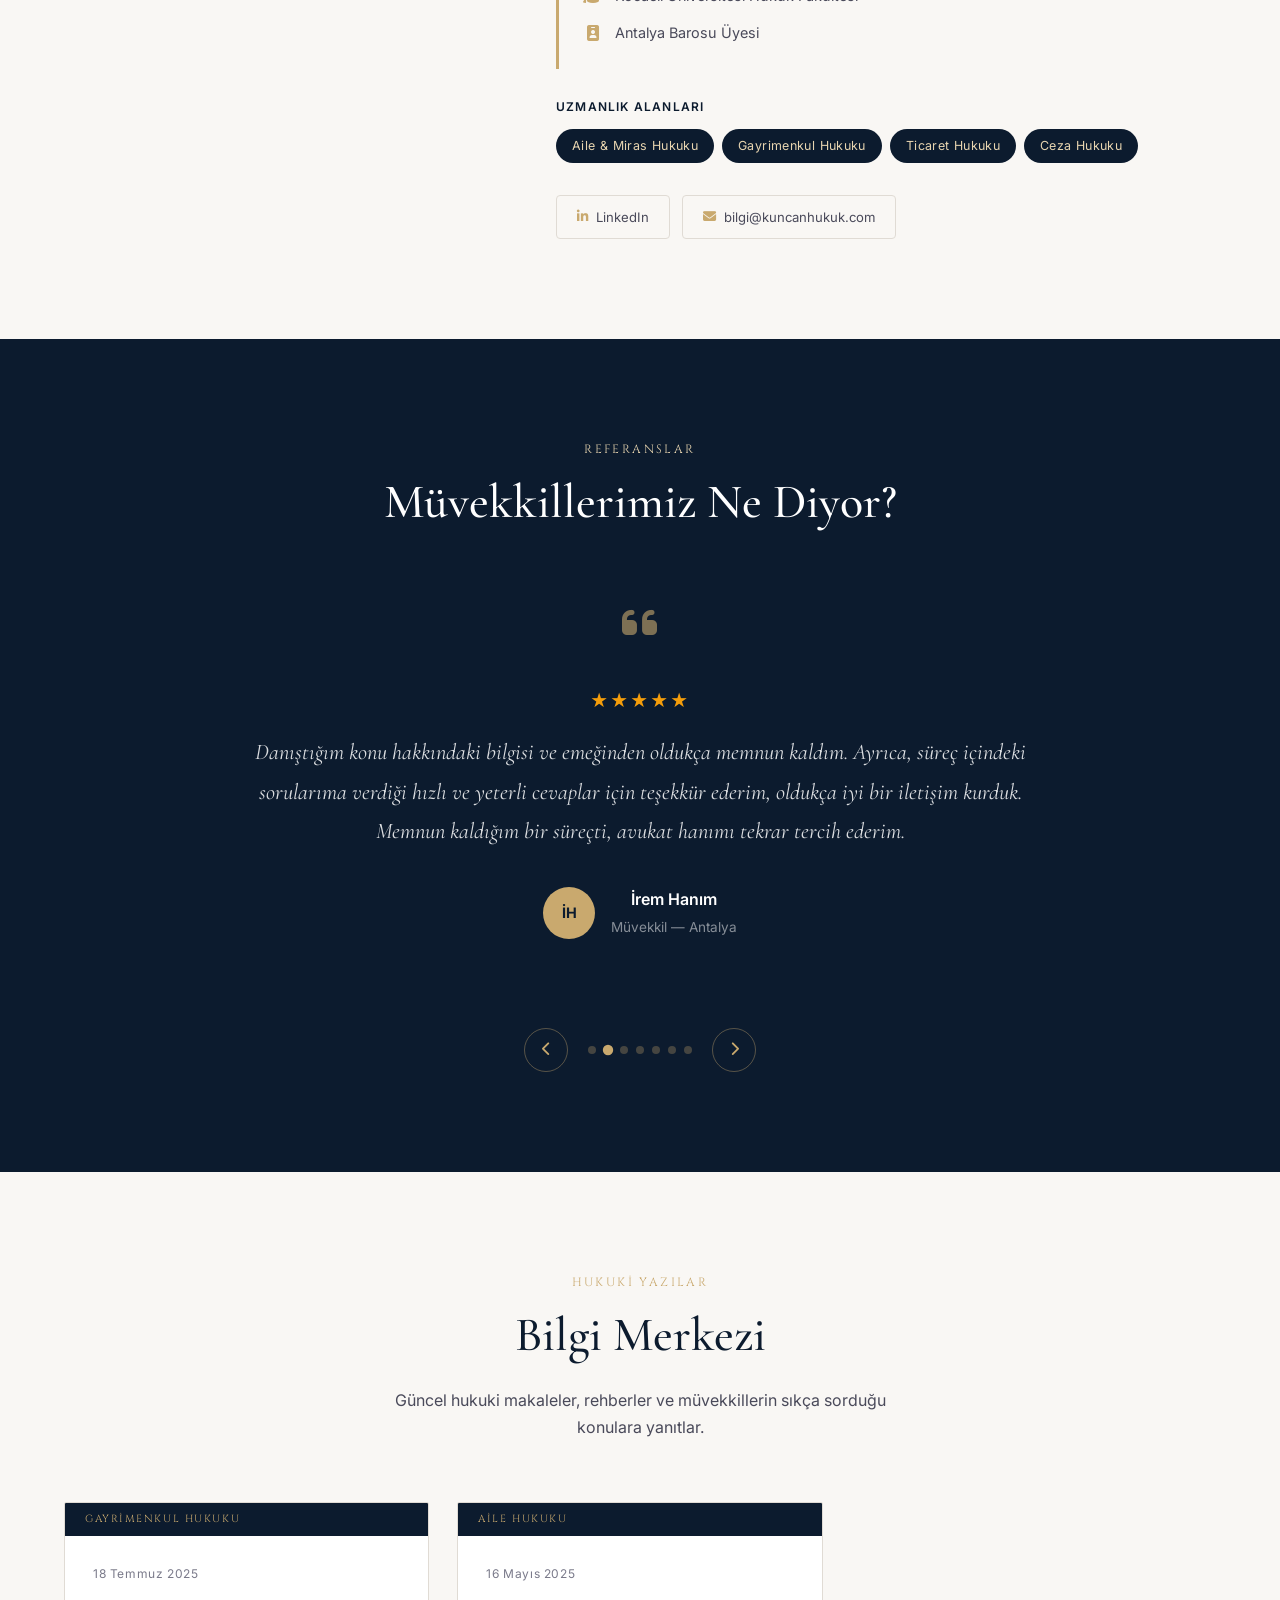
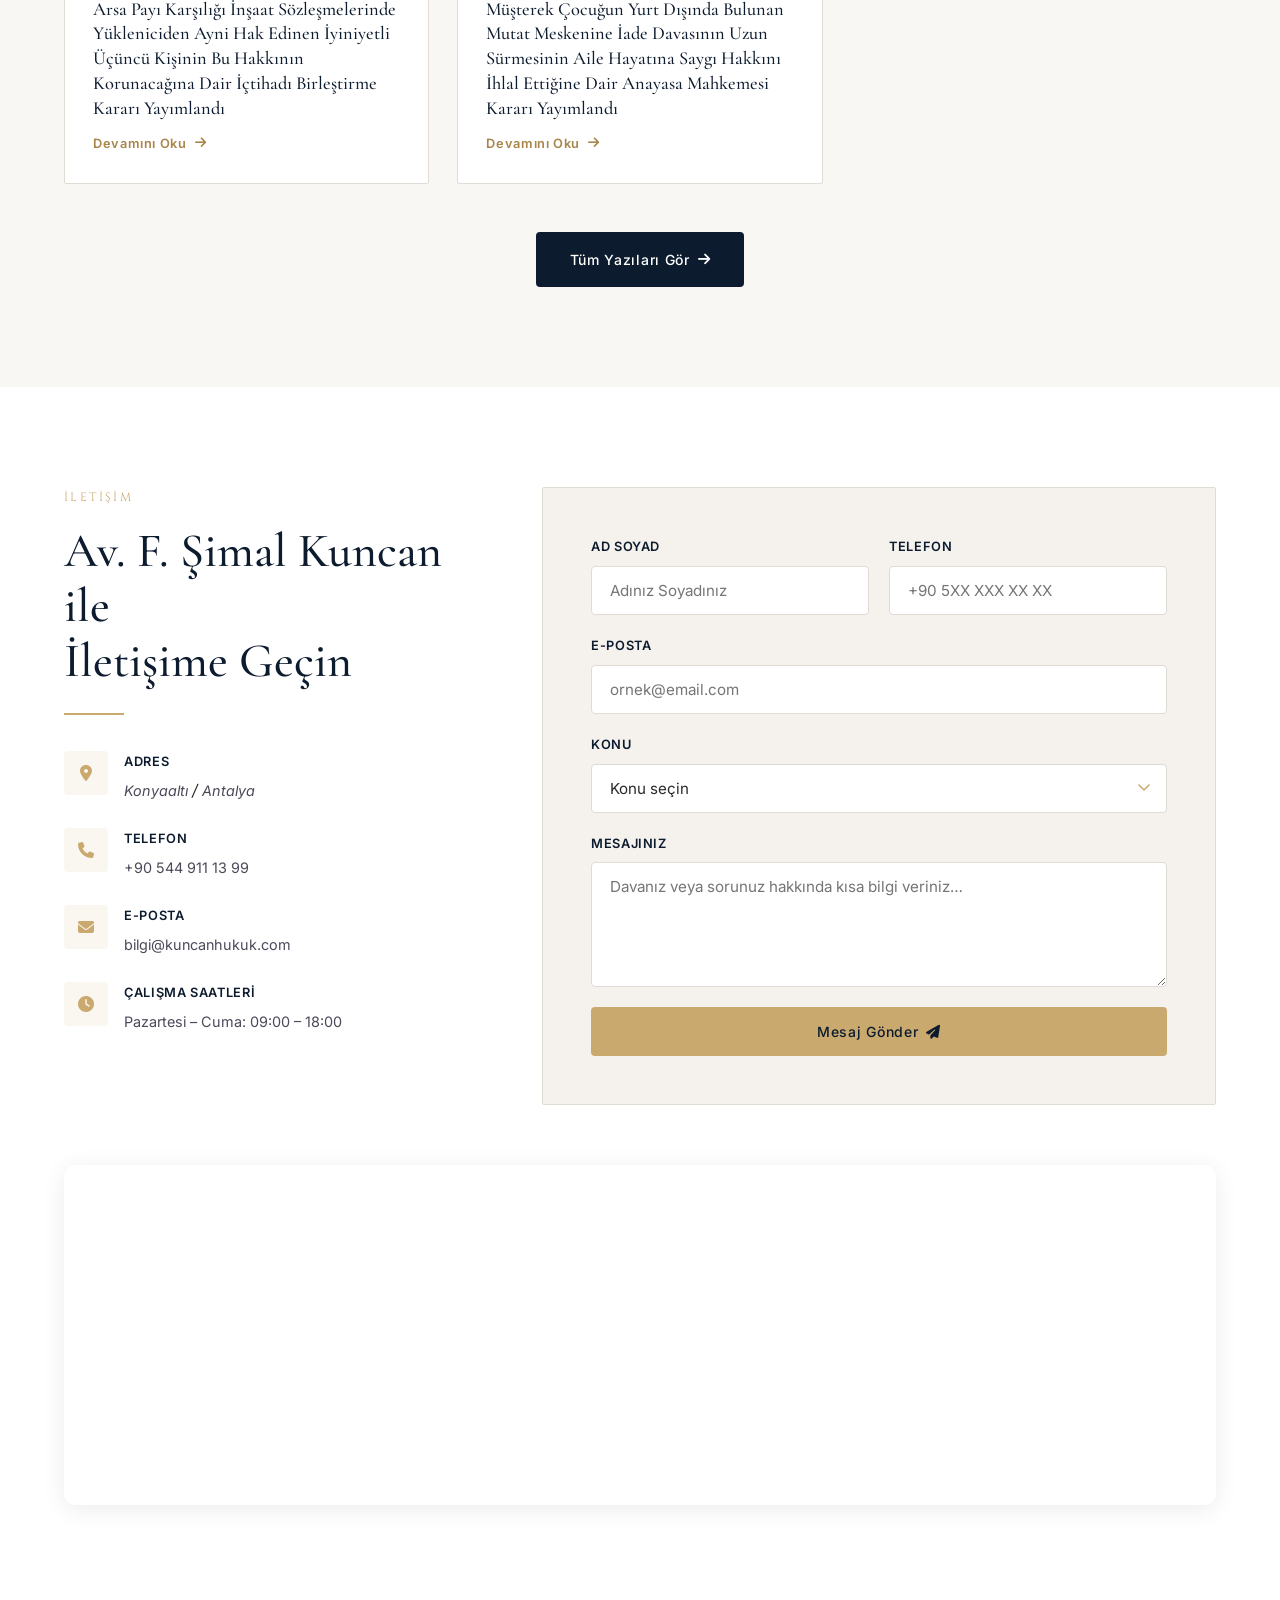
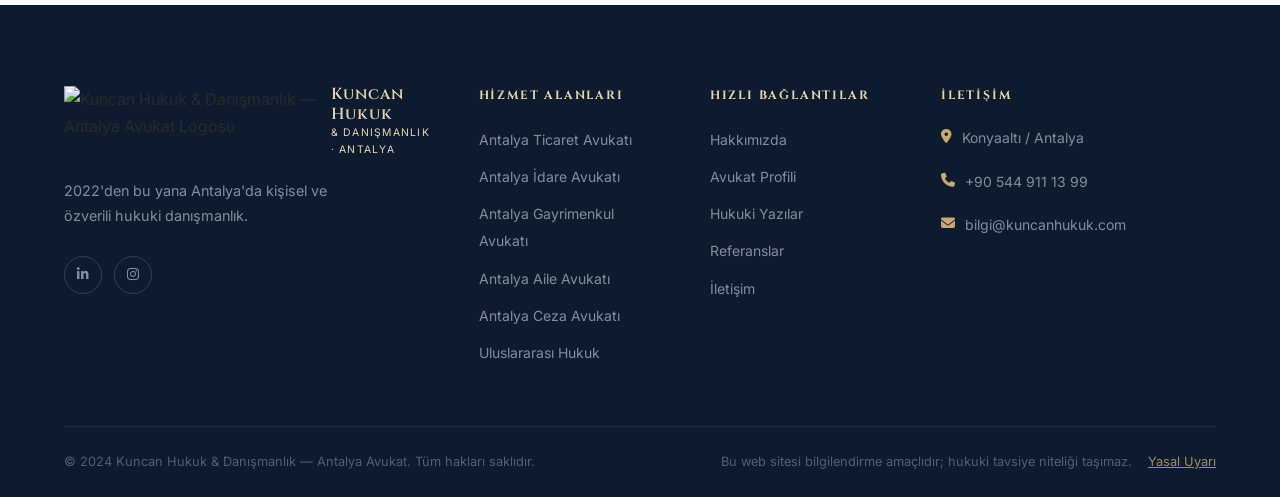
==== commit 5f62ff61: "Fix i18n.js syntax error, SEO improvements, bio visibility, and UI text updates Co-Authored-By: Clau" ====
--- a/index.html
+++ b/index.html
@@ -63,7 +63,7 @@
   }
   </script>
   <script type="application/ld+json">
-  {"@context":"https://schema.org","@type":"FAQPage","mainEntity":[{"@type":"Question","name":"Antalya'da avukat tutmak ne kadar tutar?","acceptedAnswer":{"@type":"Answer","text":"Antalya Barosu tarafından belirlenen asgari ücret tarifelerine göre avukatlık ücretleri dava türüne ve karmaşıklığına göre değişmektedir. Kuncan Hukuk & Danışmanlık'ta ücretlendirme şeffaf ve önceden belirlenmiş biçimde paylaşılmaktadır."}},{"@type":"Question","name":"Antalya'da boşanma davası ne kadar sürer?","acceptedAnswer":{"@type":"Answer","text":"Anlaşmalı boşanma davaları genellikle 1–3 ay içinde sonuçlanırken, çekişmeli boşanma davaları mahkeme yoğunluğuna bağlı olarak 1–3 yıl sürebilmektedir."}},{"@type":"Question","name":"Antalya Barosu kayıtlı avukat mısınız?","acceptedAnswer":{"@type":"Answer","text":"Evet, Av. F. Şimal Kuncan, Antalya Barosu'na kayıtlı olup etik kurallara ve mesleki standartlara tam uyum içinde hizmet vermektedir."}}]}
+  {"@context":"https://schema.org","@type":"FAQPage","mainEntity":[{"@type":"Question","name":"Antalya'da avukat tutmak ne kadar tutar?","acceptedAnswer":{"@type":"Answer","text":"Antalya Barosu tarafından belirlenen asgari ücret tarifelerine göre avukatlık ücretleri dava türüne ve karmaşıklığına göre değişmektedir. Kuncan Hukuk & Danışmanlık'ta ücretlendirme şeffaf ve önceden belirlenmiş biçimde paylaşılmaktadır."}},{"@type":"Question","name":"Antalya'da boşanma davası ne kadar sürer?","acceptedAnswer":{"@type":"Answer","text":"Anlaşmalı boşanma davaları genellikle 1–3 ay içinde sonuçlanırken, çekişmeli boşanma davaları mahkeme yoğunluğuna bağlı olarak 1–3 yıl sürebilmektedir."}},{"@type":"Question","name":"Antalya Barosu kayıtlı avukat mısınız?","acceptedAnswer":{"@type":"Answer","text":"Evet, Av. F. Şimal Kuncan, Antalya Barosu'na kayıtlı olup etik kurallara ve mesleki standartlara tam uyum içinde hizmet vermektedir."}},{"@type":"Question","name":"Konyaaltı'nda avukat hizmeti alabilir miyim?","acceptedAnswer":{"@type":"Answer","text":"Evet, Kuncan Hukuk & Danışmanlık, Konyaaltı / Antalya'da faaliyet göstermekte olup bölgedeki bireysel ve kurumsal müvekkillere hukuki danışmanlık ve avukatlık hizmeti sunmaktadır."}},{"@type":"Question","name":"Antalya'da iş hukuku avukatı nasıl bulunur?","acceptedAnswer":{"@type":"Answer","text":"Kuncan Hukuk & Danışmanlık, Antalya'da iş hukuku alanında danışmanlık ve dava takibi hizmetleri sunmaktadır. İşçi-işveren uyuşmazlıkları, kıdem tazminatı ve iş akdi feshi gibi konularda destek alabilirsiniz."}},{"@type":"Question","name":"Antalya'da ticaret hukuku için avukat gerekli midir?","acceptedAnswer":{"@type":"Answer","text":"Şirket kuruluşu, sözleşme hazırlama, ticari uyuşmazlıklar ve ortaklık anlaşmazlıklarında uzman bir ticaret hukuku avukatından destek almak hem zaman hem de maliyet açısından büyük avantaj sağlar."}},{"@type":"Question","name":"Antalya'da gayrimenkul avukatı ne iş yapar?","acceptedAnswer":{"@type":"Answer","text":"Antalya'da gayrimenkul avukatı; tapu devri, kira sözleşmeleri, kat mülkiyeti uyuşmazlıkları ve taşınmaz alım-satım süreçlerinde hukuki destek sağlar. Kuncan Hukuk & Danışmanlık bu alanlarda hizmet vermektedir."}},{"@type":"Question","name":"Avukatla ilk görüşme nasıl yapılır?","acceptedAnswer":{"@type":"Answer","text":"Web sitemiz üzerindeki iletişim formu, telefon veya e-posta aracılığıyla Kuncan Hukuk & Danışmanlık ile iletişime geçerek randevu oluşturabilirsiniz."}}]}
   </script>
 
   <link rel="preconnect" href="https://fonts.googleapis.com" />
@@ -111,7 +111,7 @@
     <div class="hero-overlay" aria-hidden="true"></div>
     <div class="hero-content">
       <p class="hero-eyebrow" data-i18n="hero_eyebrow">Antalya Barosu Kayıtlı · Kuruluş: 2022</p>
-      <h1 class="hero-title" data-i18n-html="hero_title">Antalya'da Kişisel<br /><em>Hukuk Danışmanlığı</em></h1>
+      <h1 class="hero-title" data-i18n-html="hero_title">Antalya Avukat<br /><em>Kuncan Hukuk & Danışmanlık</em></h1>
       <p class="hero-subtitle" data-i18n="hero_subtitle">Her davanızı bizzat takip eden, müvekkillerine doğrudan ulaşılabilir ve sonuç odaklı hukuki danışmanlık sunan bir avukat arıyorsanız doğru yerdesiniz.</p>
       <div class="hero-actions">
         <a href="#contact" class="btn btn-gold"><span data-i18n="hero_cta_1">Randevu Alın</span></a>
@@ -178,7 +178,7 @@
       <div class="section-header centered">
         <p class="section-eyebrow light" data-i18n="svc_eyebrow">Hizmet Alanlarımız</p>
         <h2 class="section-title light" id="services-title" data-i18n-html="svc_title">Antalya'da Uzman<br />Hukuk Danışmanlığı</h2>
-        <p class="section-desc light" data-i18n="svc_desc">Her hukuki sorununuz için doğrudan avukatınızla çözüm üretiyoruz.</p>
+        <p class="section-desc light" data-i18n="svc_desc">Antalya avukat olarak iş hukuku, aile hukuku, ticaret hukuku ve gayrimenkul hukuku başta olmak üzere pek çok alanda hukuki danışmanlık ve dava takibi hizmeti sunuyoruz.</p>
       </div>
       <div class="services-grid">
         <article class="service-card" data-index="1">
@@ -229,7 +229,7 @@
           <p class="section-eyebrow" data-i18n="why_eyebrow">Neden Biz</p>
           <h2 class="section-title" id="whyus-title" data-i18n-html="why_title">Doğrudan Avukatınızla<br />Çalışmanın Farkı</h2>
           <div class="about-divider"></div>
-          <p class="about-text" data-i18n="why_p"></p>
+          <p class="about-text" data-i18n="why_p">Kuncan Hukuk &amp; Danışmanlık olarak Antalya'da avukat arayan müvekkillerimize kişisel, şeffaf ve çözüm odaklı bir hizmet anlayışı sunuyoruz.</p>
           <div class="why-items">
             <div class="why-item">
               <div class="why-icon" aria-hidden="true"><i class="fa-solid fa-user-tie"></i></div>
--- a/css/style.css
+++ b/css/style.css
@@ -1417,6 +1417,11 @@
 .lawyer-bio-text {
   font-size: 1rem;
   line-height: 1.85;
+  color: var(--text-mid);
+}
+.lawyer-bio-text p {
+  color: var(--text-mid);
+  margin-bottom: 14px;
 }
 
 .lawyer-meta {
@@ -1802,6 +1807,15 @@
 }
 .sidebar-cta p { font-size: 0.875rem; color: rgba(255,255,255,0.6); margin-bottom: 20px; }
 
+.sidebar-widget .footer-contact li {
+  color: var(--text-mid);
+}
+.sidebar-widget .footer-contact li a {
+  color: var(--navy);
+}
+.sidebar-widget .footer-contact li a:hover {
+  color: var(--gold-dark);
+}
 .sidebar-popular {
   display: flex;
   flex-direction: column;
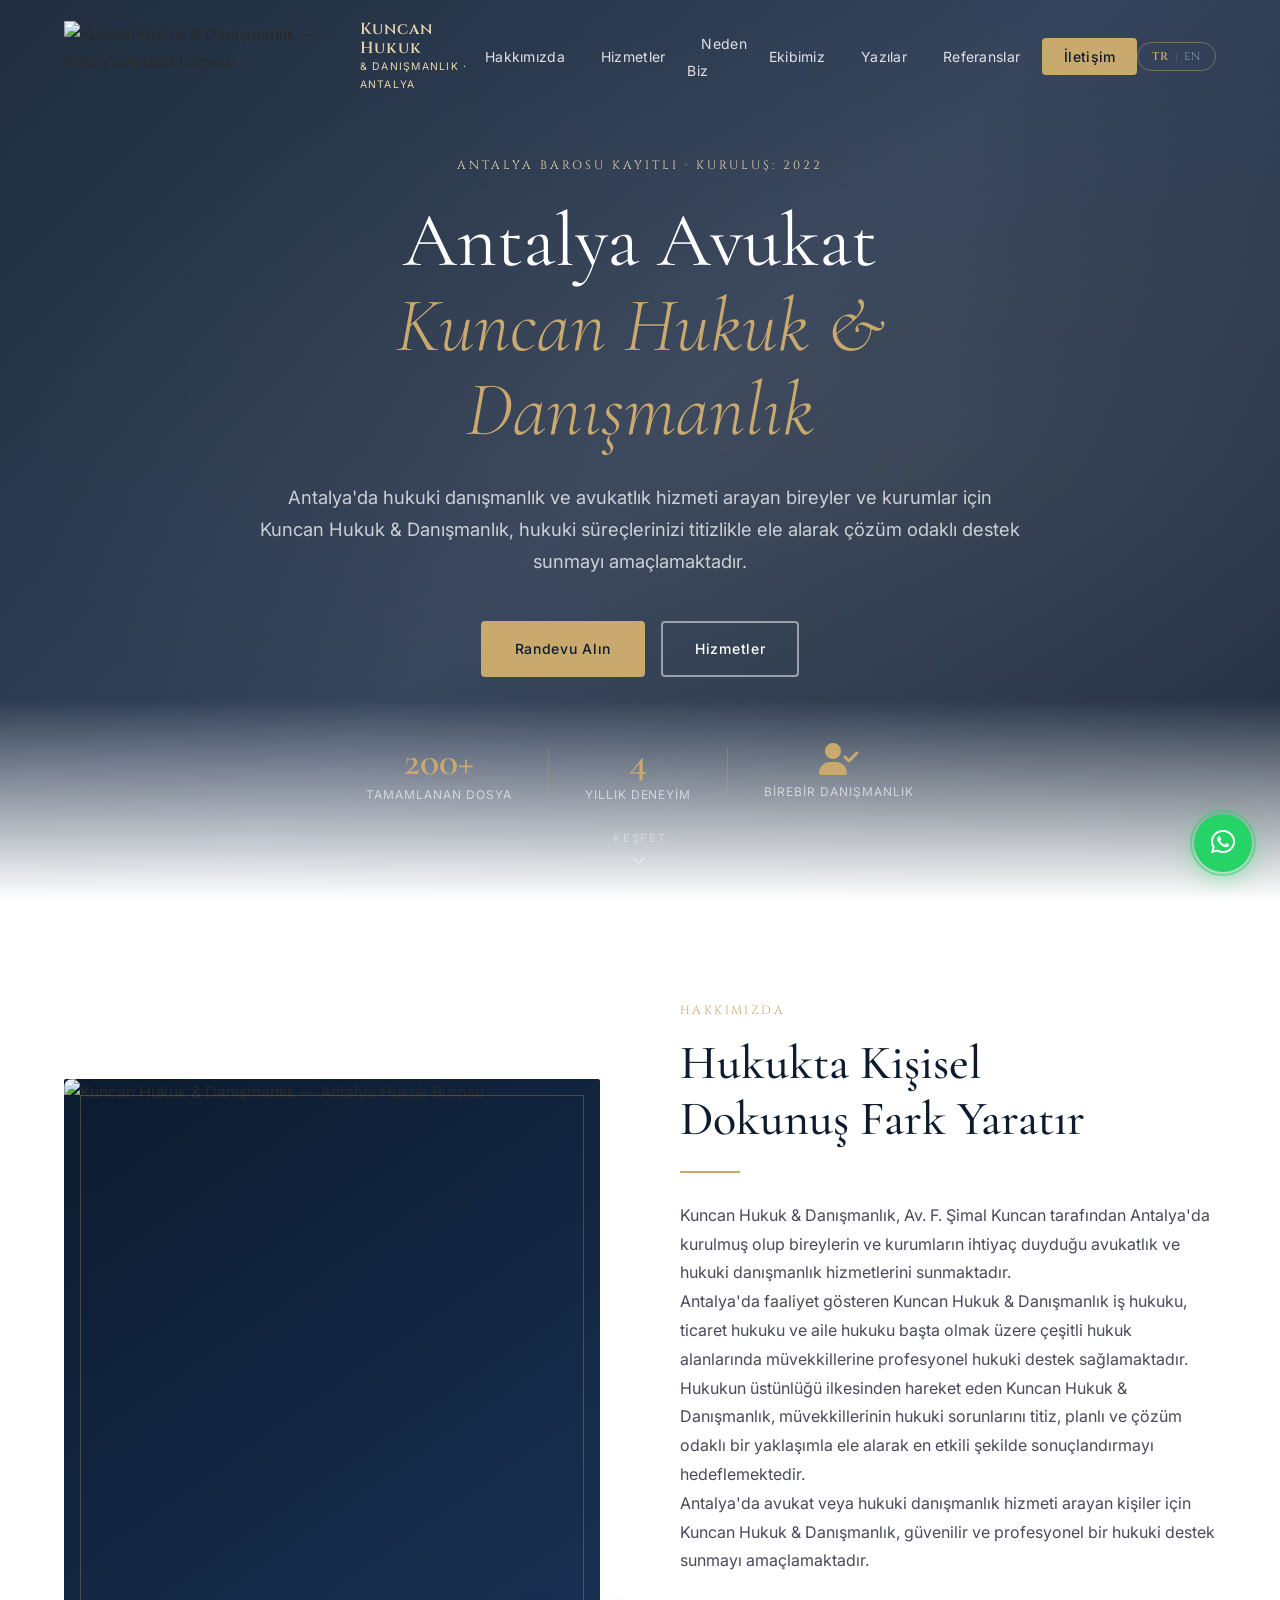
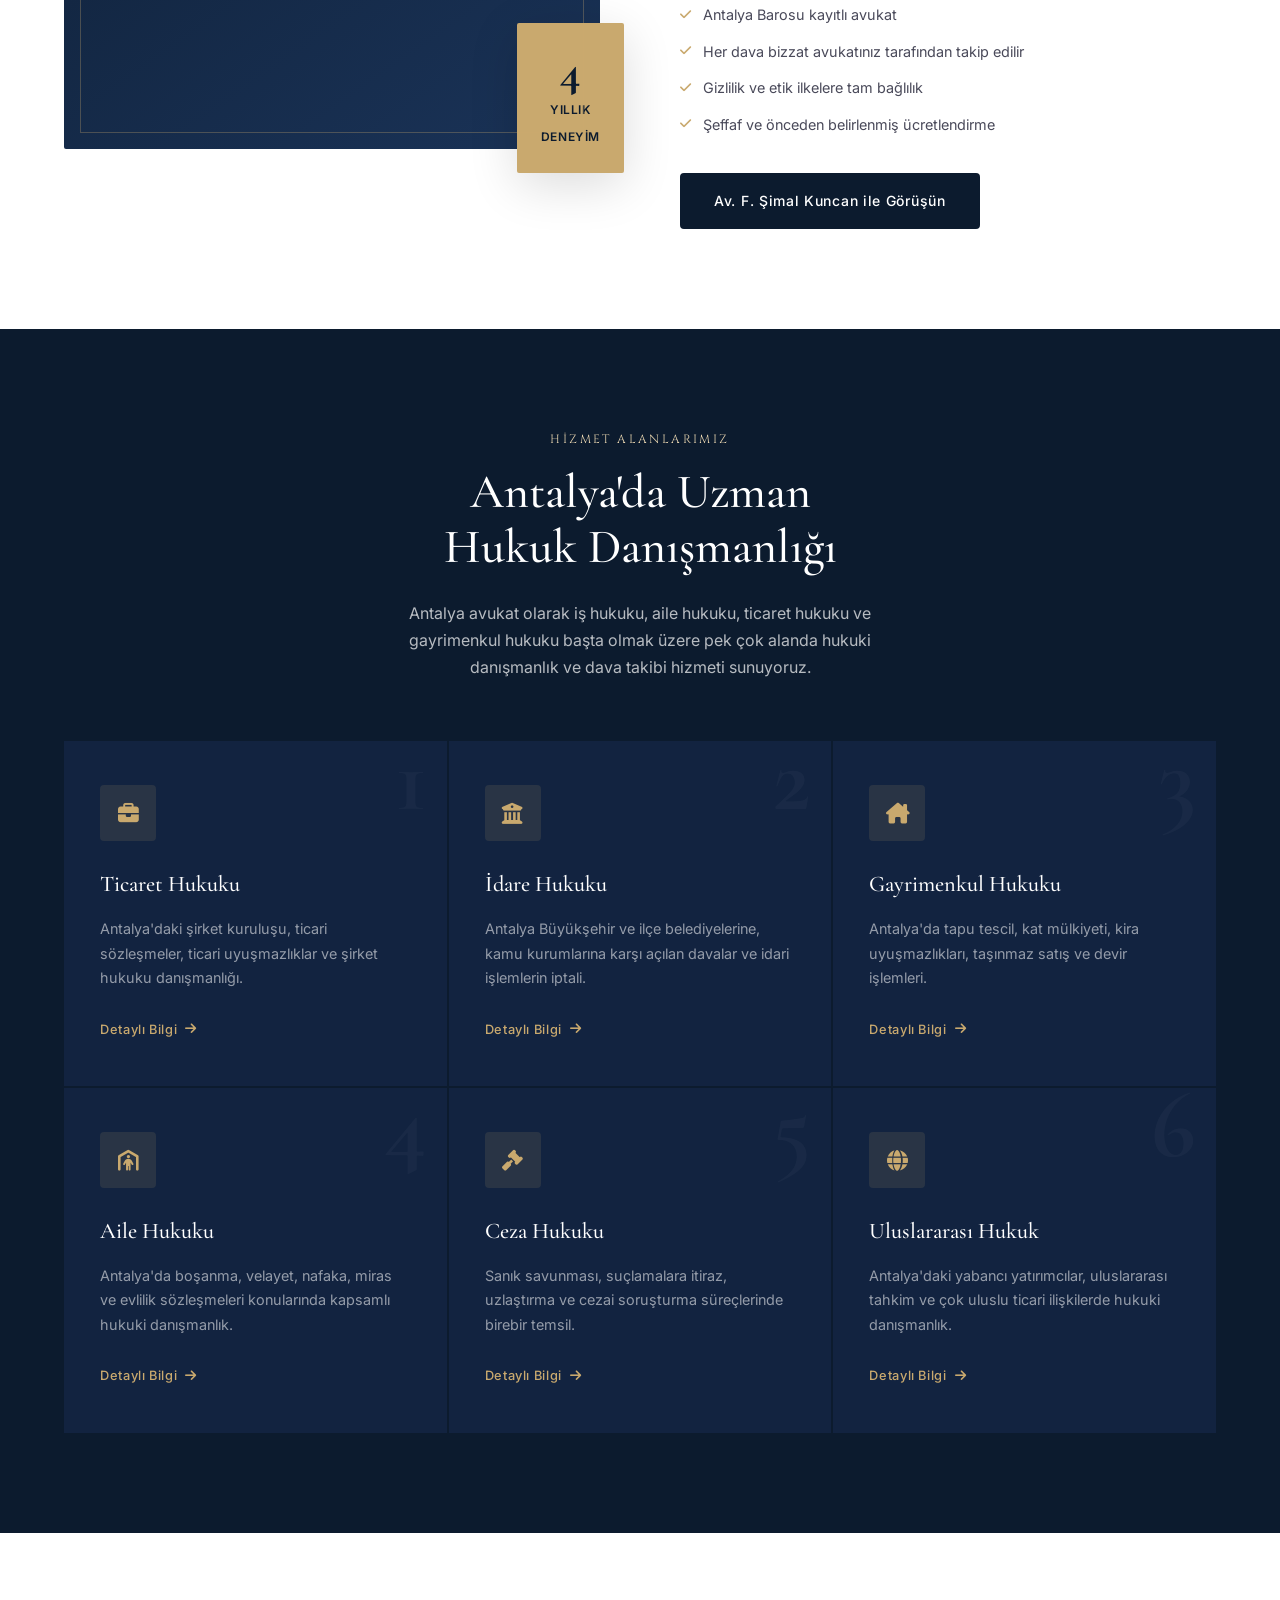
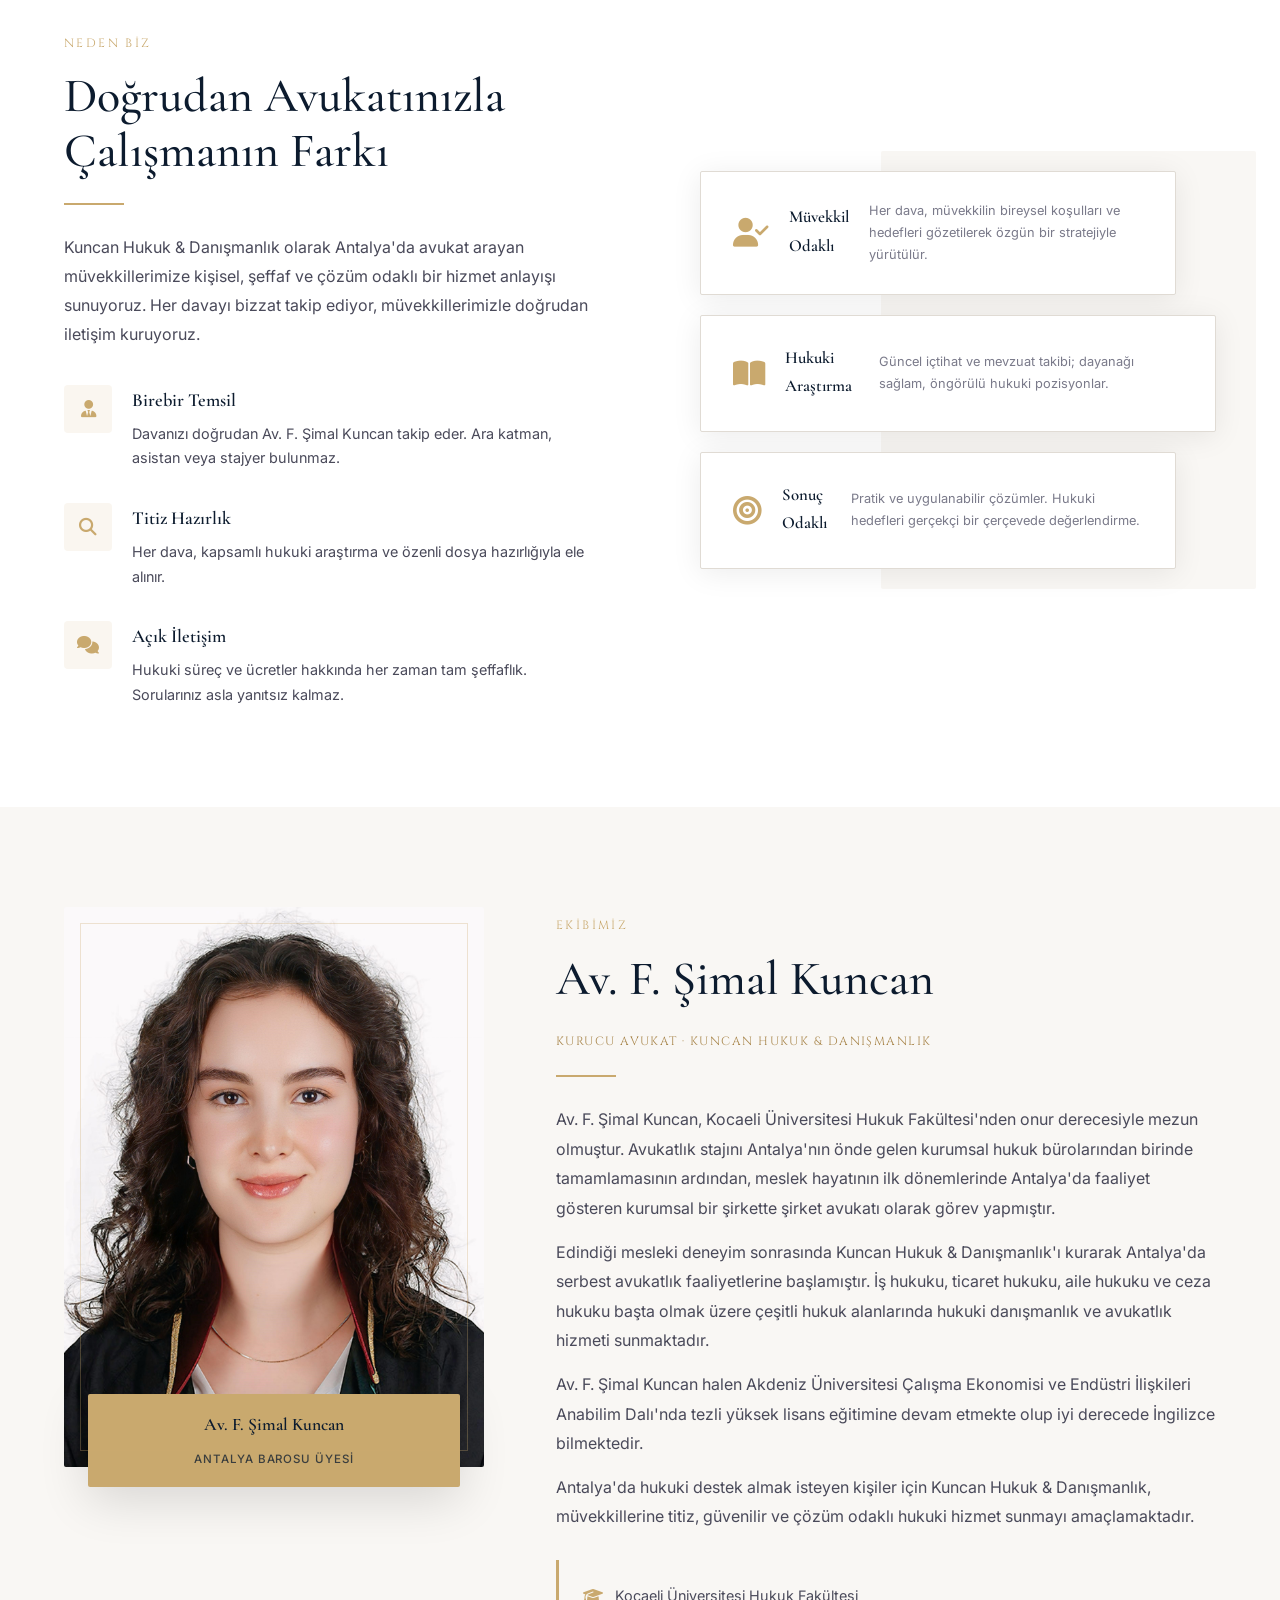
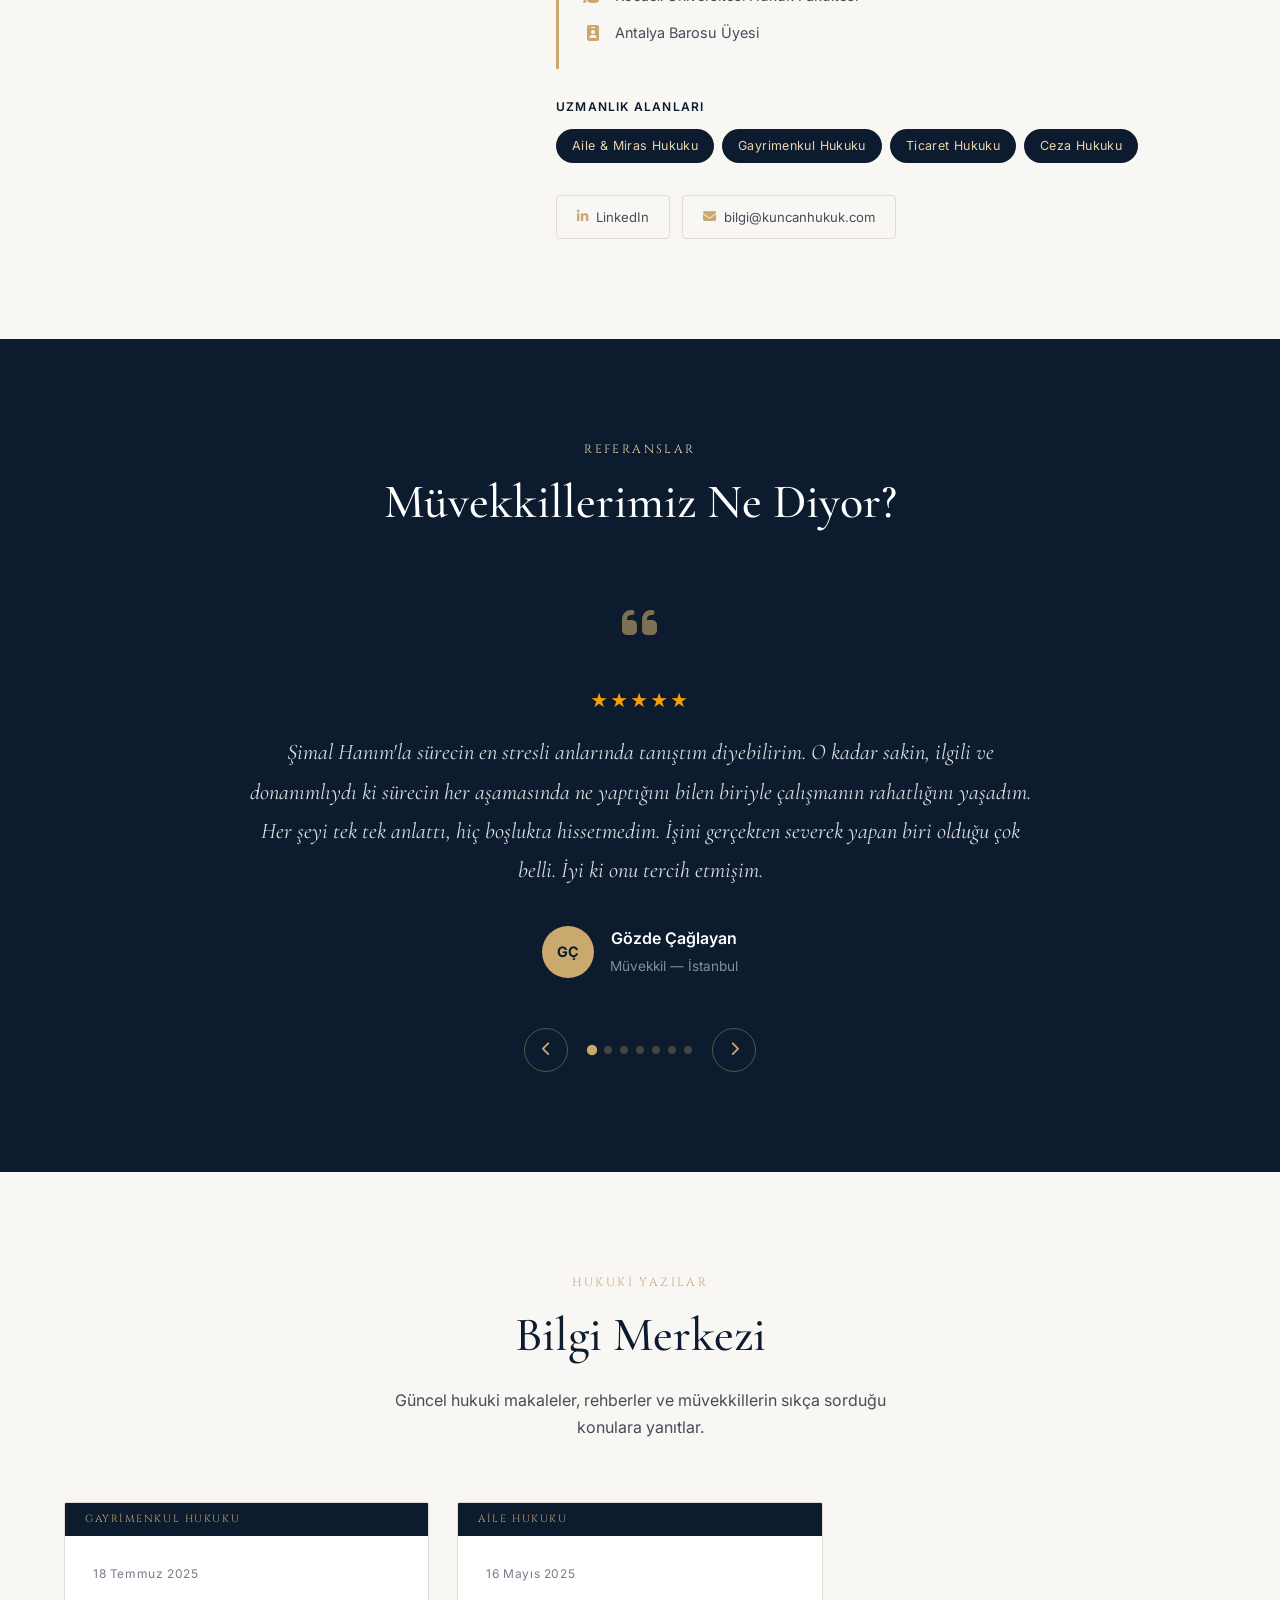
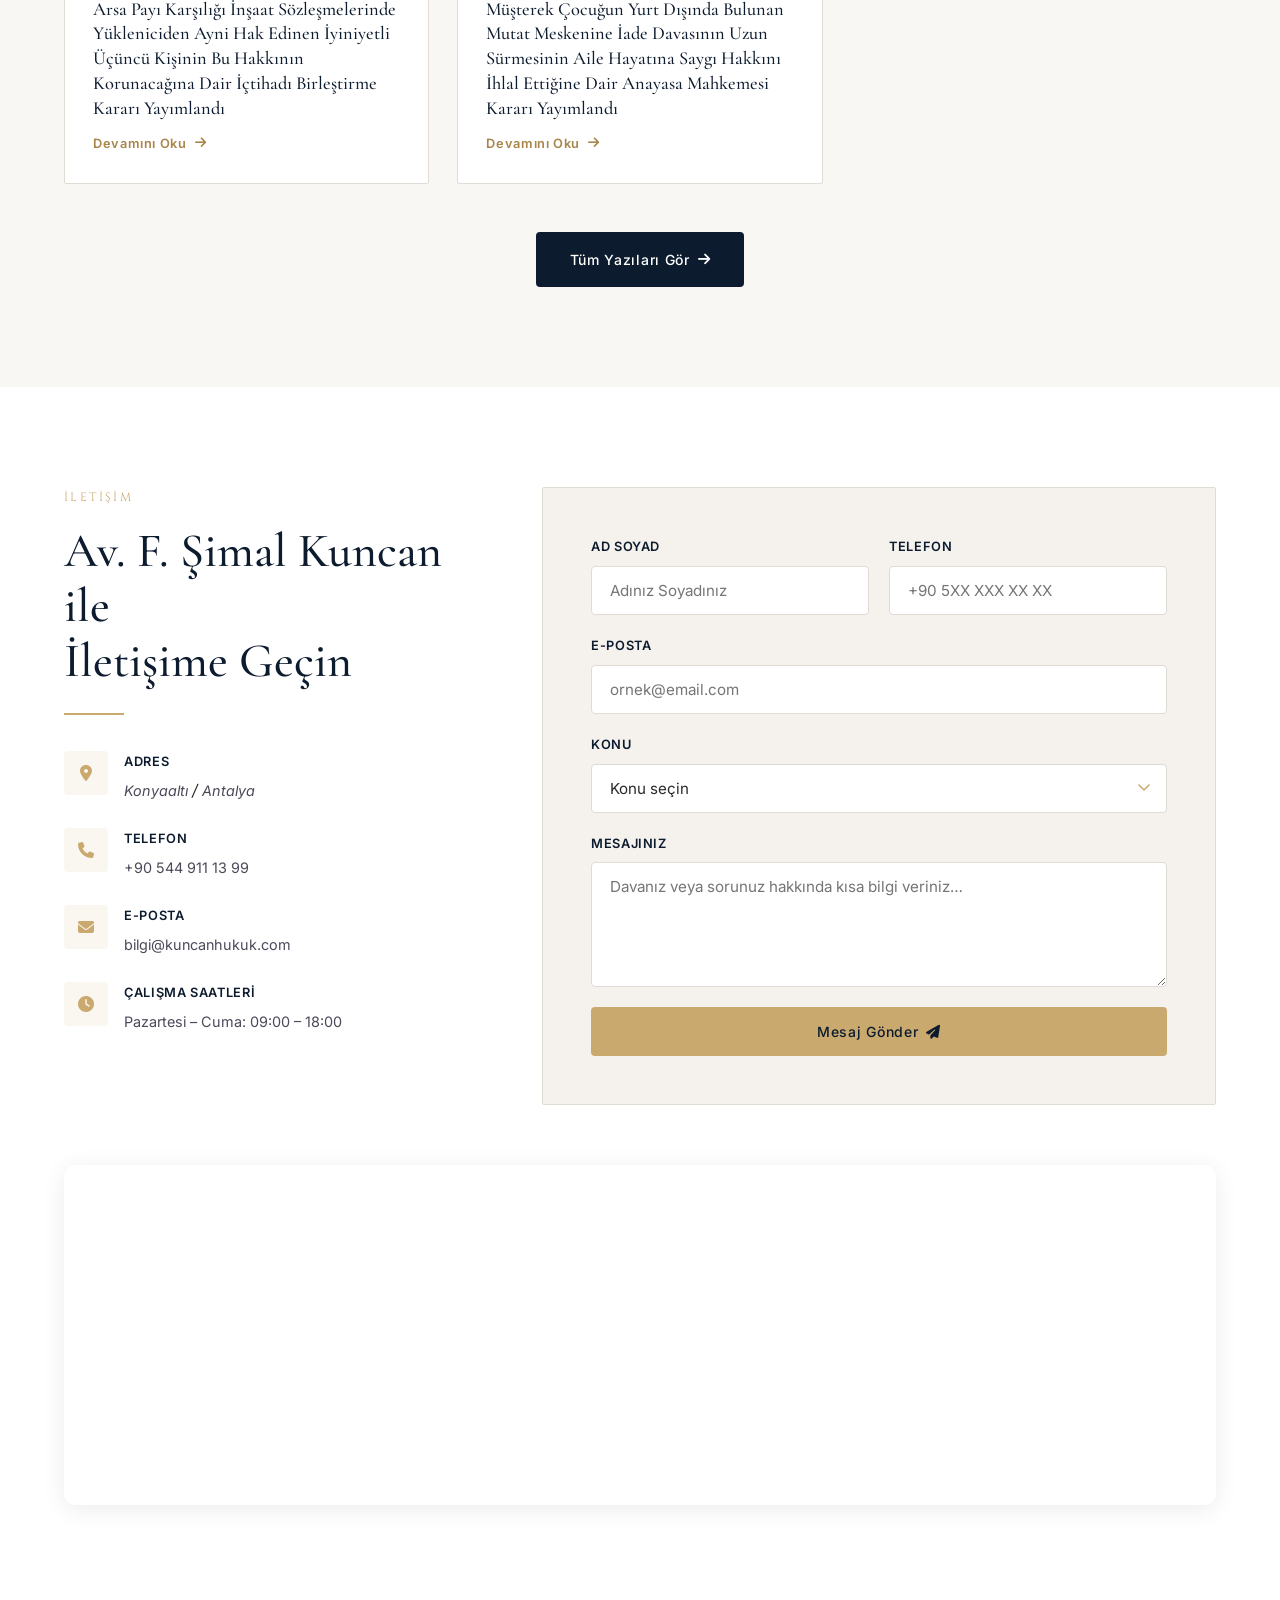
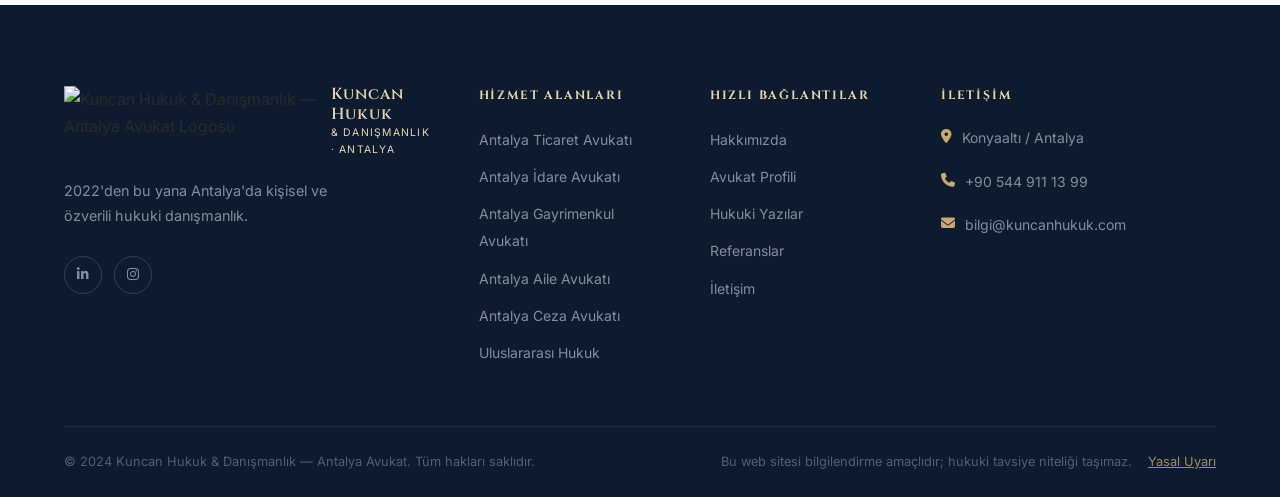
==== commit 8f187422: "Add Google Search Console verification meta tag Co-Authored-By: Claude Sonnet 4.6 <noreply@anthropic" ====
--- a/index.html
+++ b/index.html
@@ -8,6 +8,7 @@
   <meta name="keywords" content="antalya avukat, antalya hukuk bürosu, antalya avukatlık bürosu, antalya boşanma avukatı, antalya ceza avukatı, antalya ticaret avukatı, antalya gayrimenkul avukatı, şimal kuncan, kuncan hukuk, konyaaltı avukat, konyaaltı hukuk bürosu, antalya baro" />
   <meta name="author" content="Kuncan Hukuk & Danışmanlık — Av. F. Şimal Kuncan" />
   <meta name="robots" content="index, follow" />
+  <meta name="google-site-verification" content="mKqOFLyxOcjLJALW2xBBaUfDzGvMX5uypu_uboG--Qw" />
   <meta name="language" content="Turkish" />
   <meta name="geo.region" content="TR-07" />
   <meta name="geo.placename" content="Antalya" />
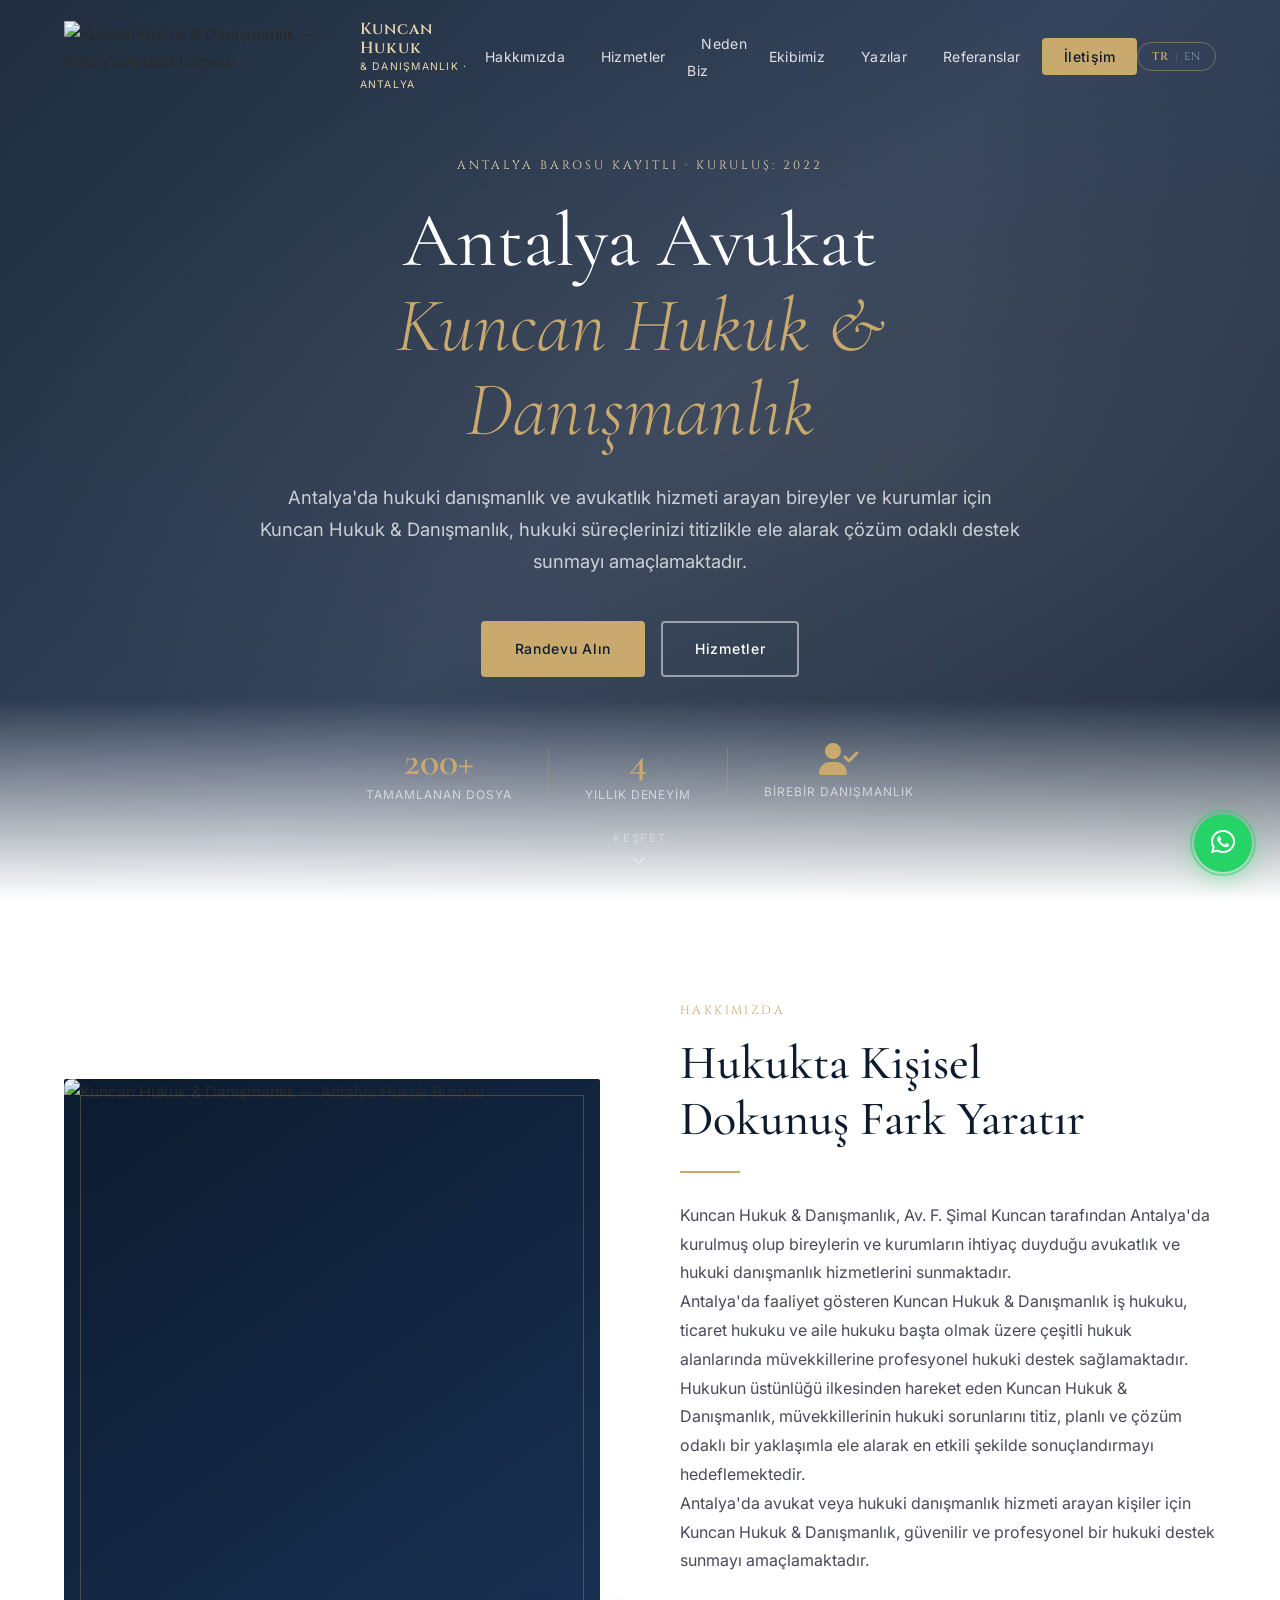
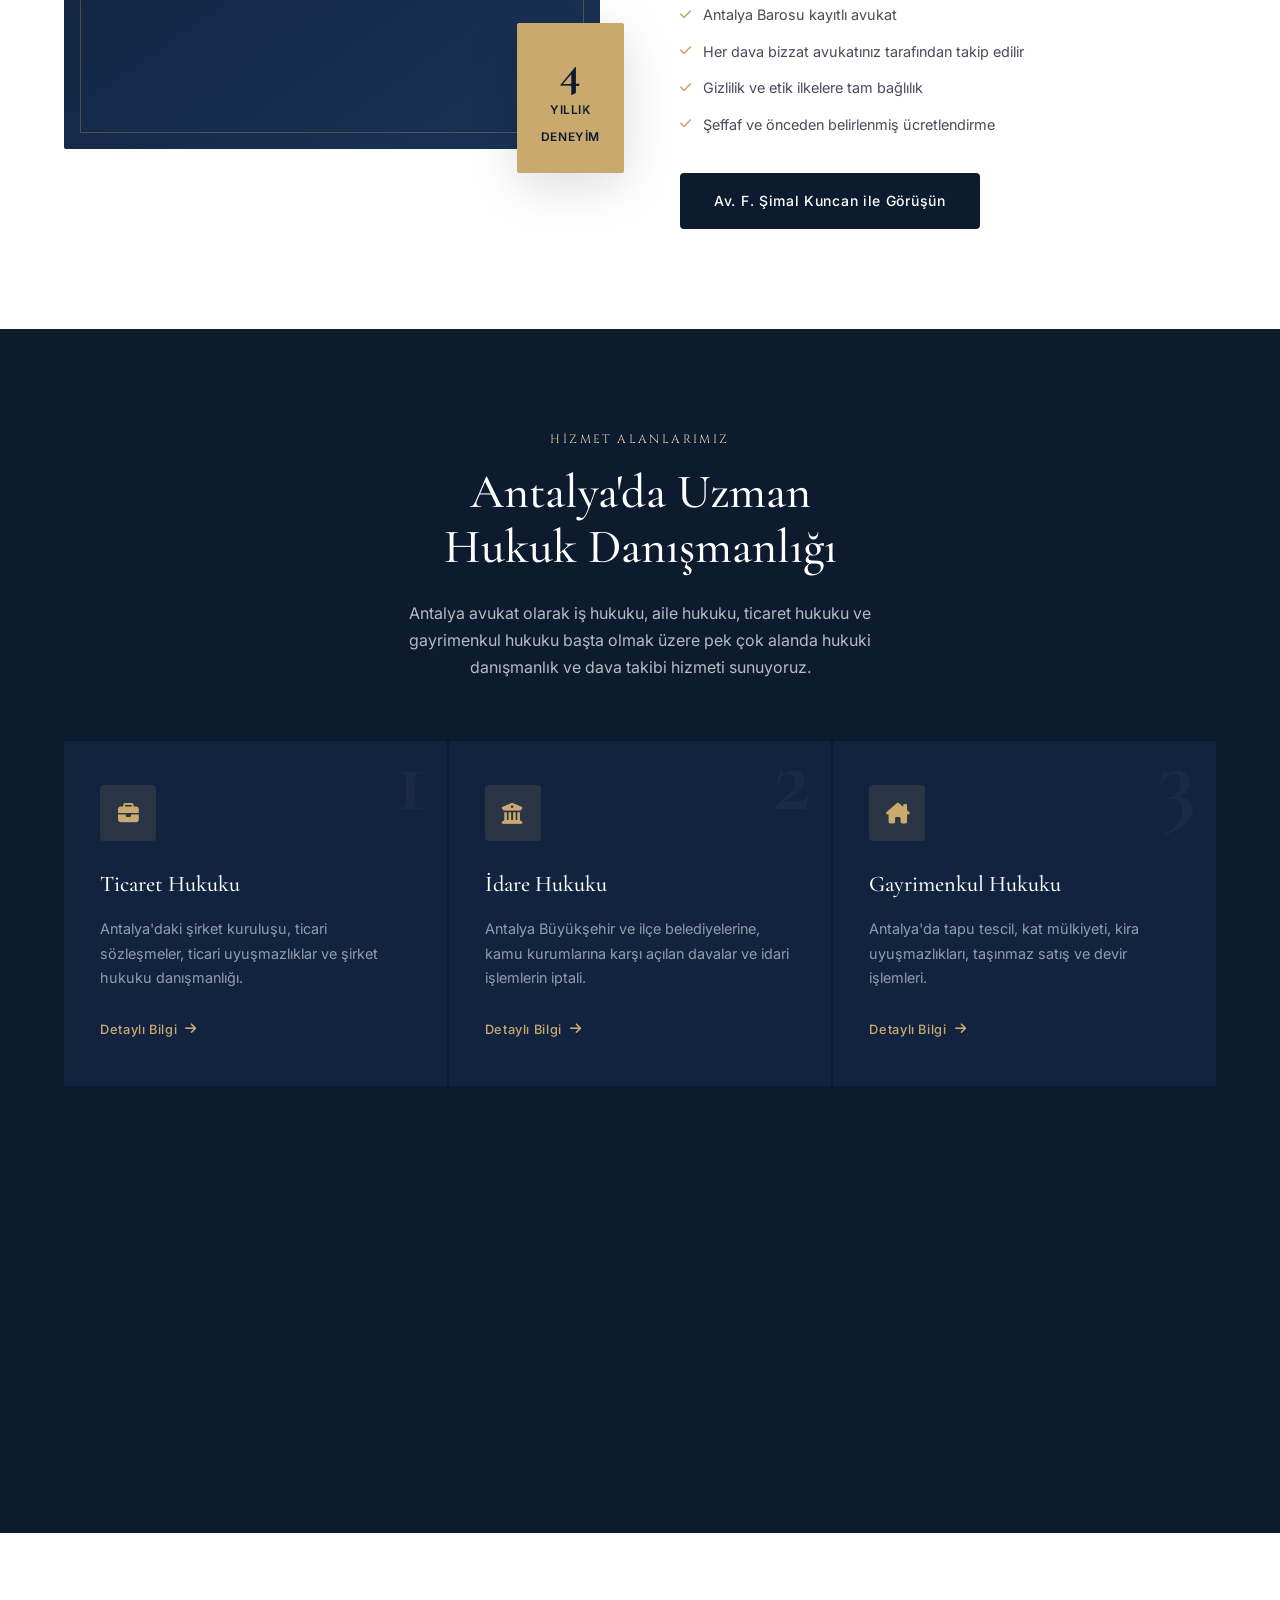
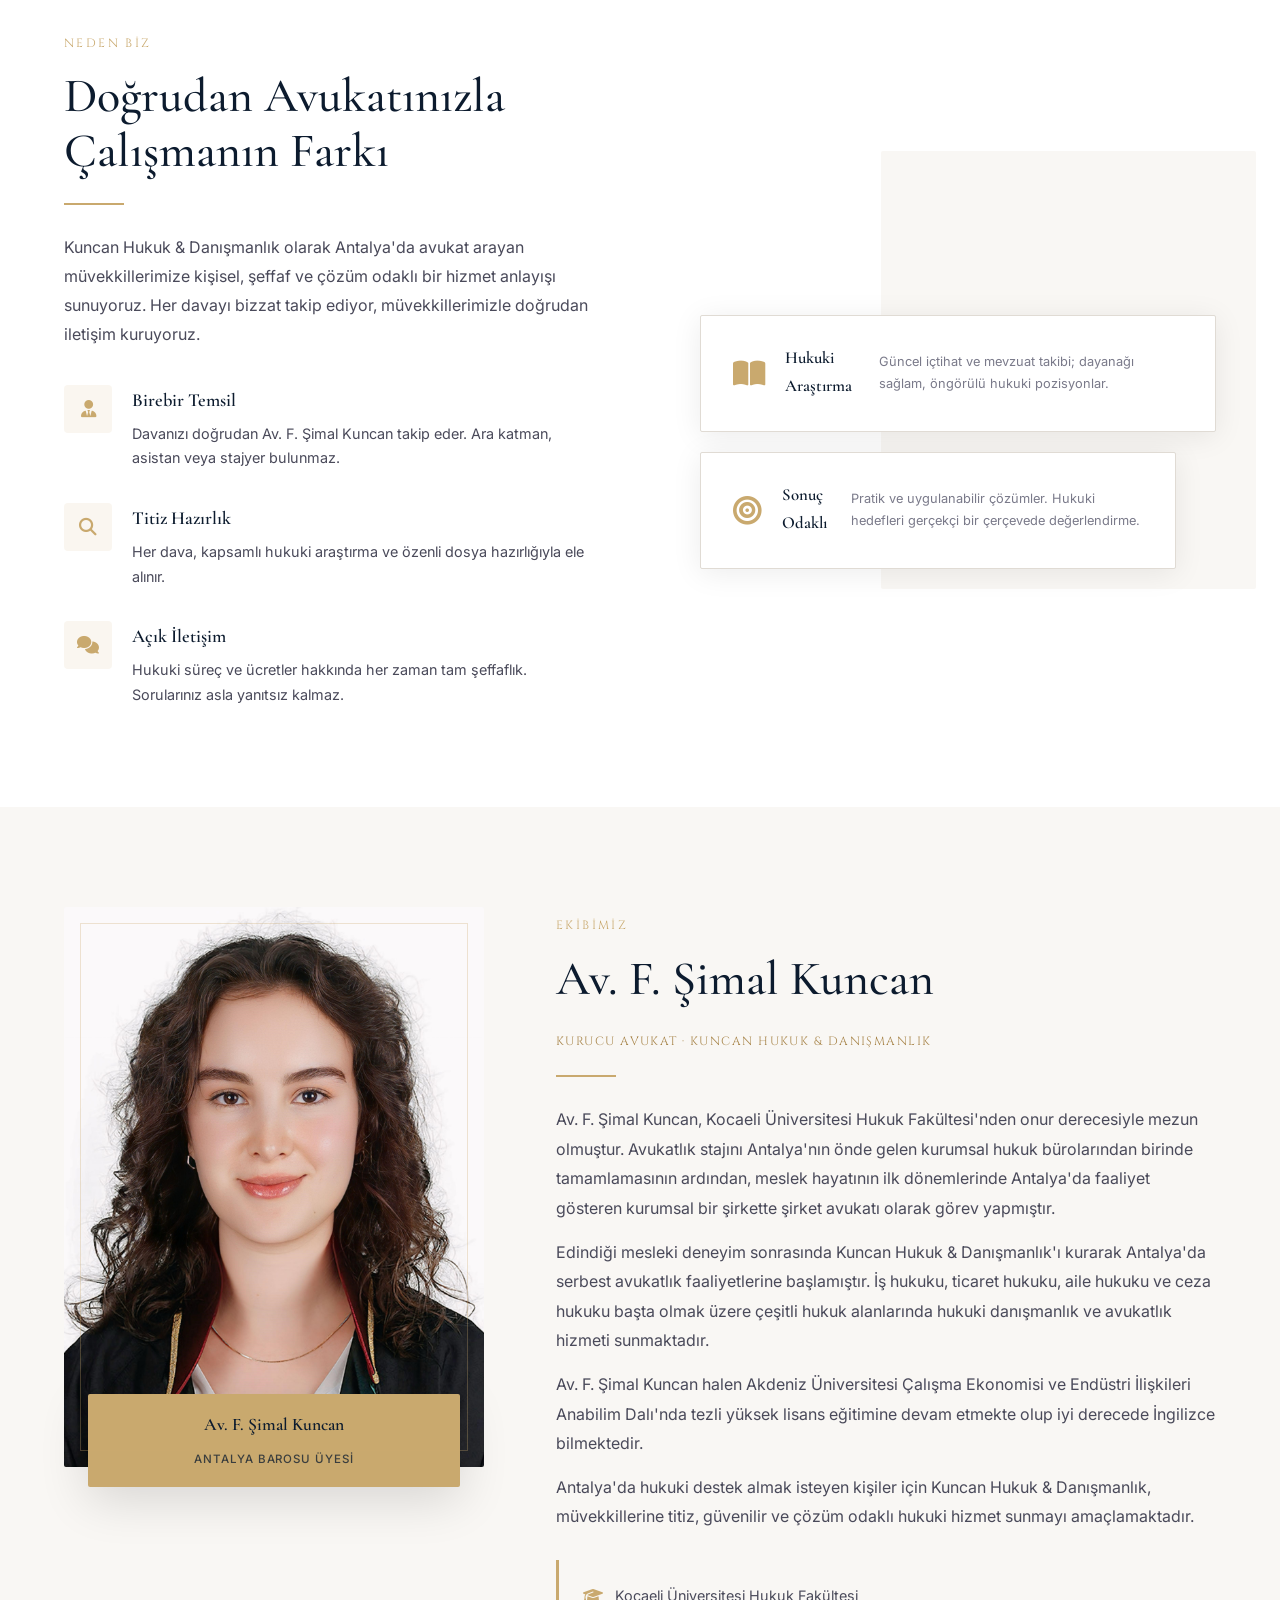
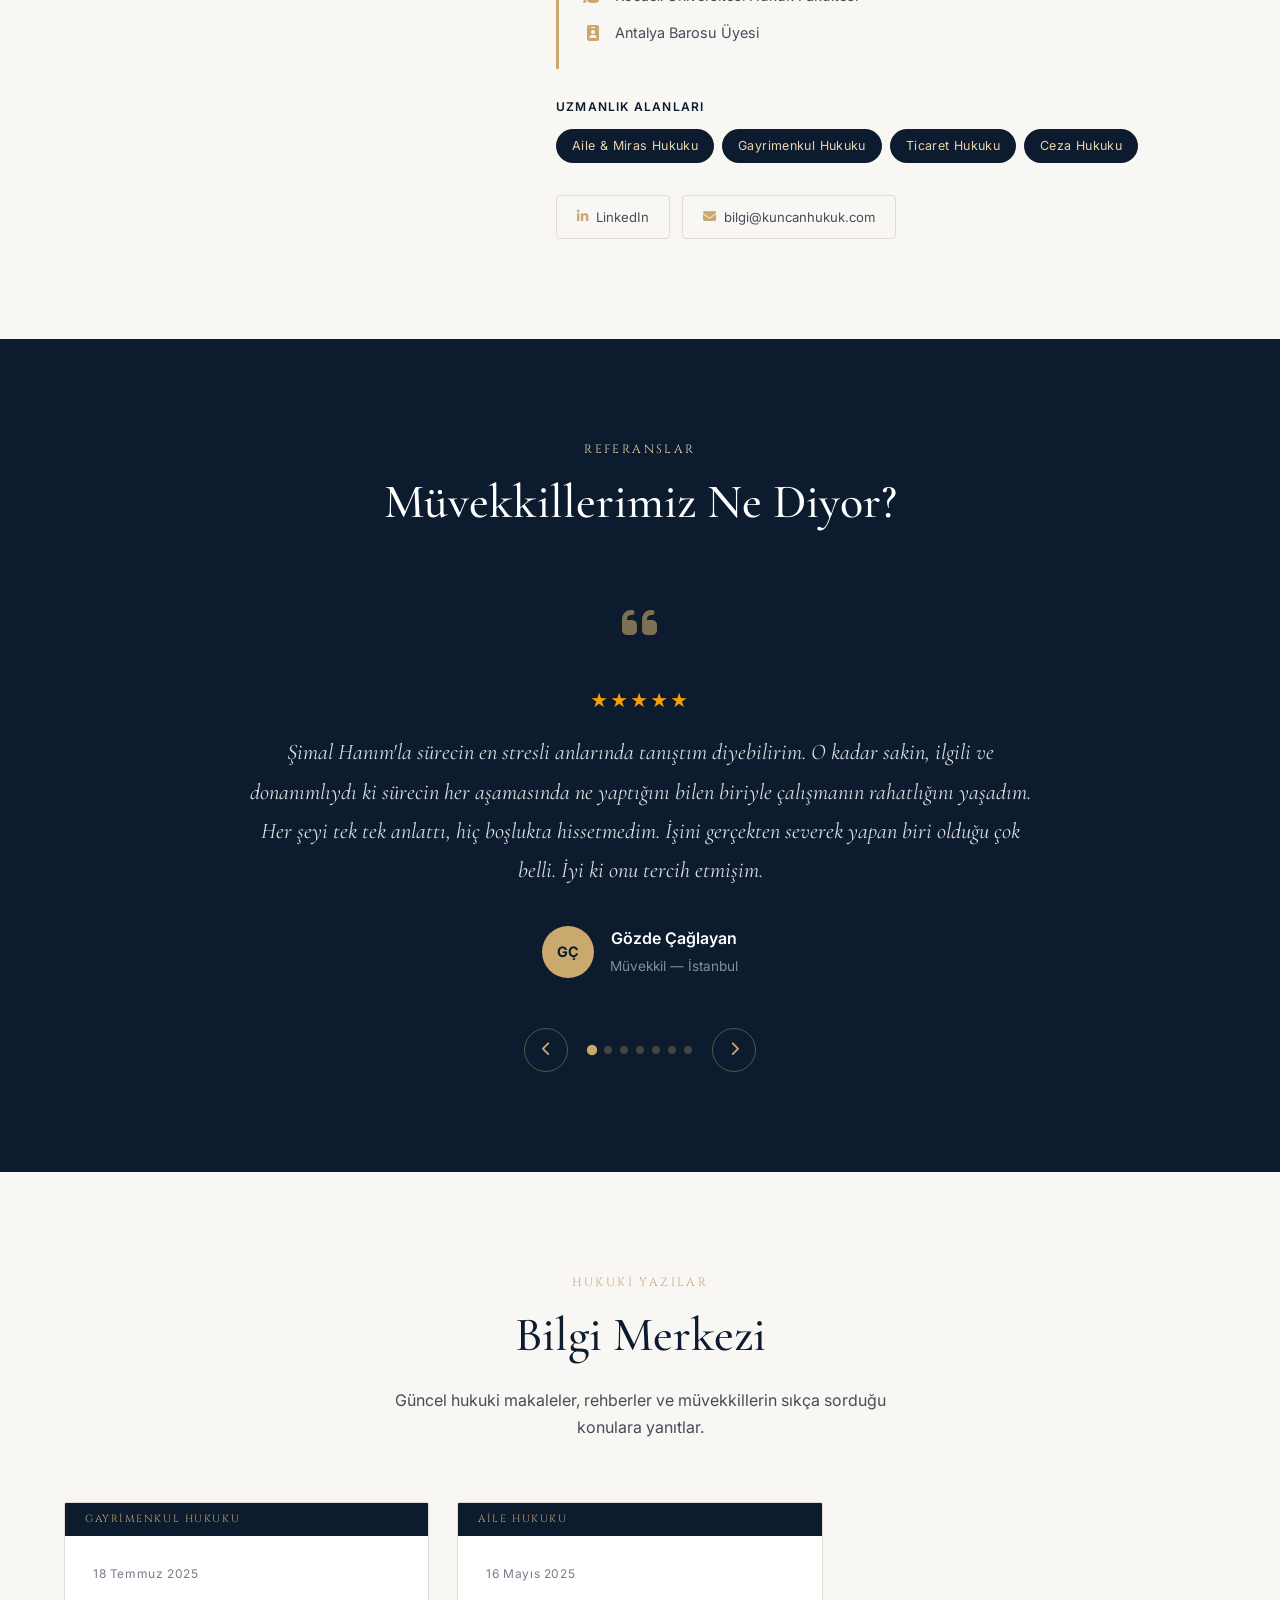
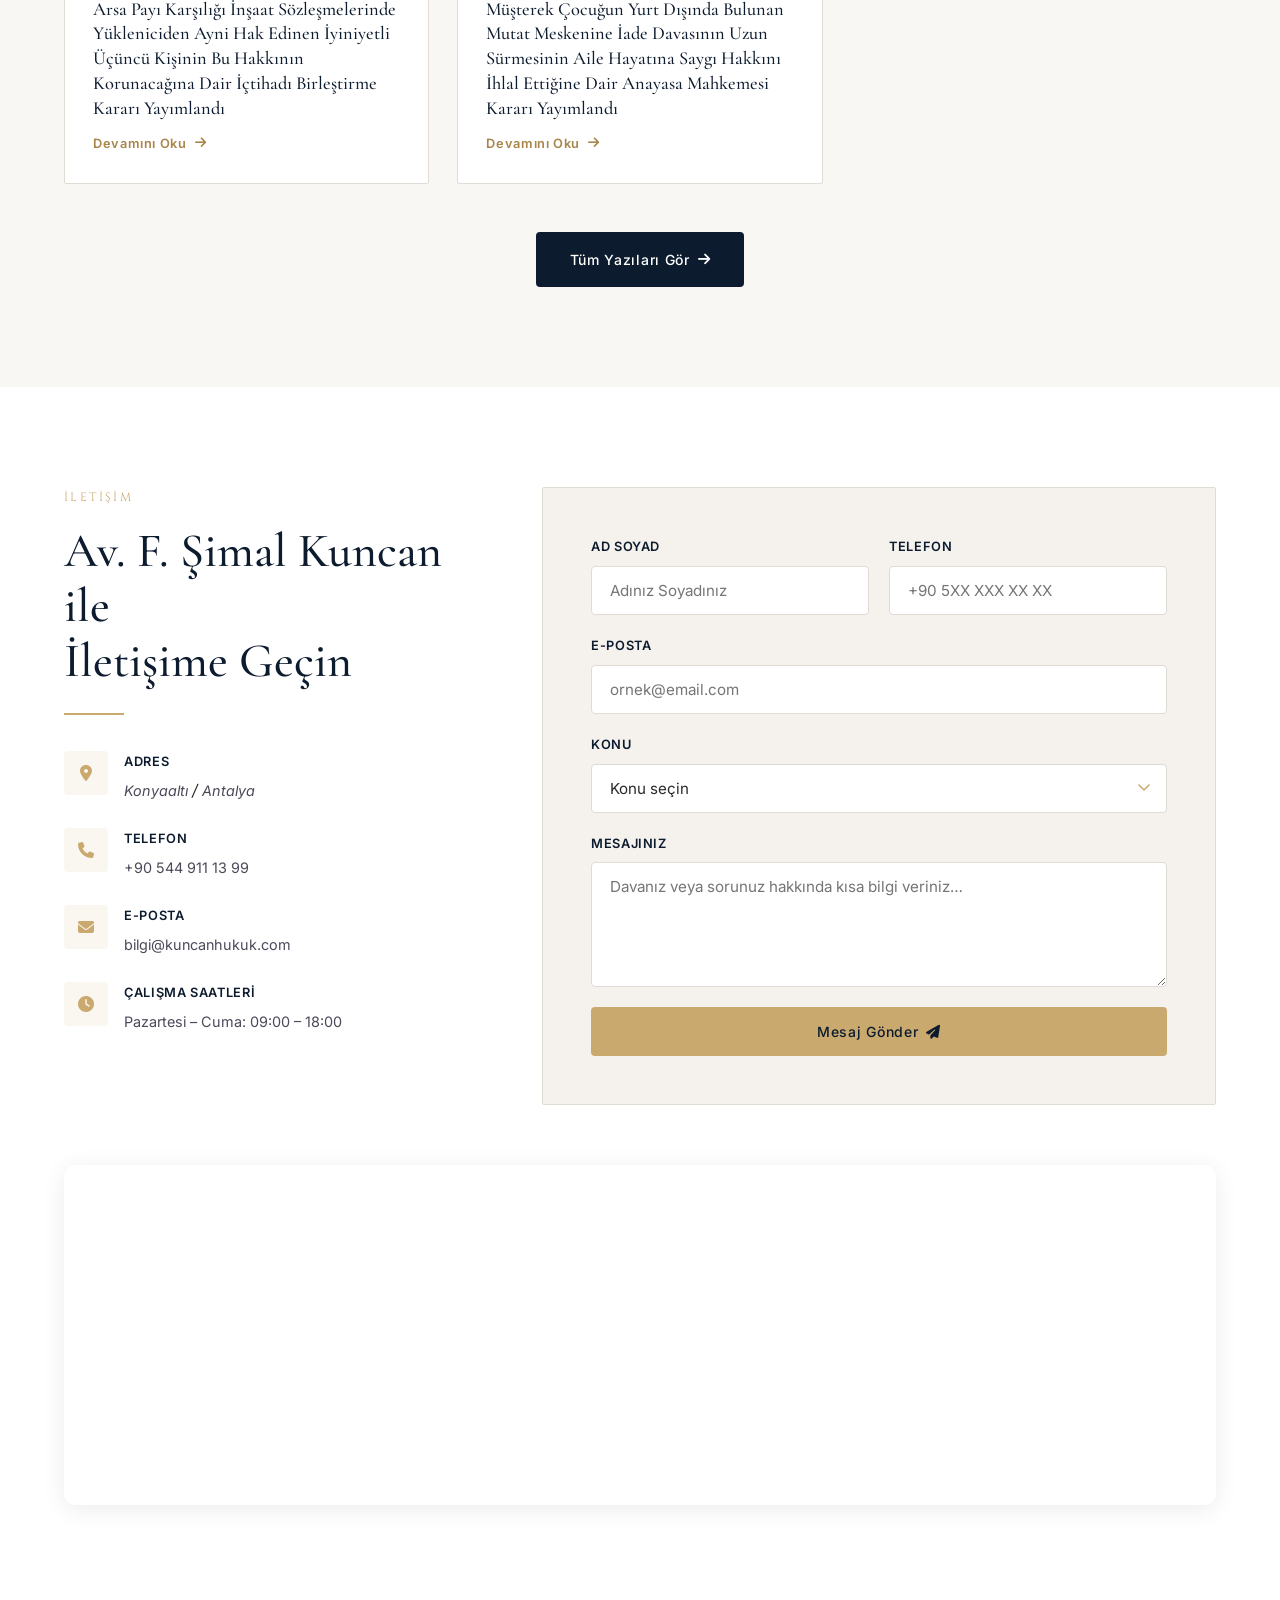
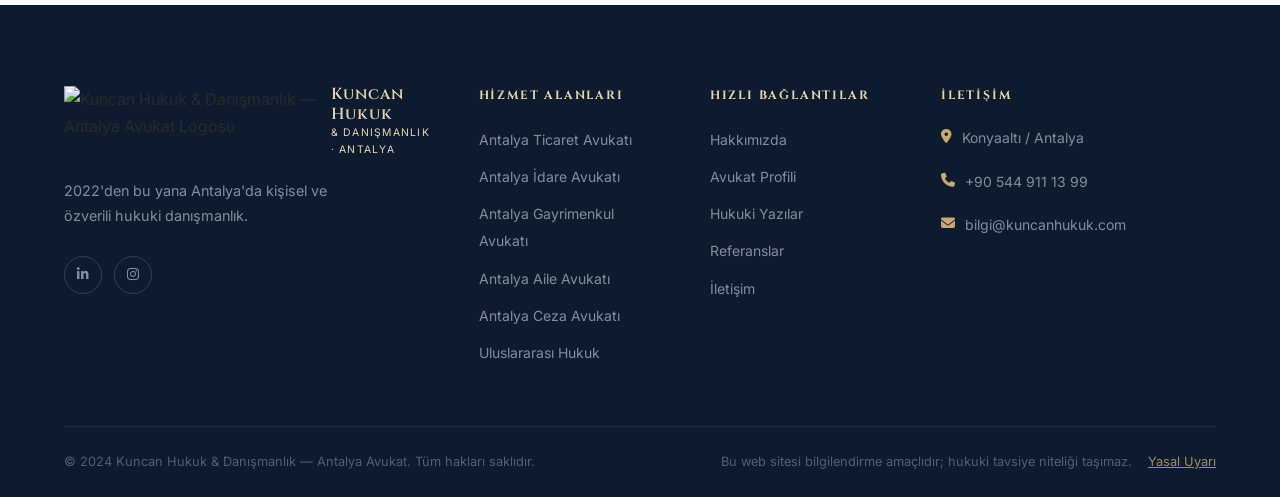
==== commit a52178ff: "Add GA4 tracking script to all pages Co-Authored-By: Claude Sonnet 4.6 <noreply@anthropic.com>" ====
--- a/index.html
+++ b/index.html
@@ -9,6 +9,14 @@
   <meta name="author" content="Kuncan Hukuk & Danışmanlık — Av. F. Şimal Kuncan" />
   <meta name="robots" content="index, follow" />
   <meta name="google-site-verification" content="mKqOFLyxOcjLJALW2xBBaUfDzGvMX5uypu_uboG--Qw" />
+  <!-- Google tag (gtag.js) -->
+  <script async src="https://www.googletagmanager.com/gtag/js?id=G-5BLZF5P5PB"></script>
+  <script>
+    window.dataLayer = window.dataLayer || [];
+    function gtag(){dataLayer.push(arguments);}
+    gtag('js', new Date());
+    gtag('config', 'G-5BLZF5P5PB');
+  </script>
   <meta name="language" content="Turkish" />
   <meta name="geo.region" content="TR-07" />
   <meta name="geo.placename" content="Antalya" />
